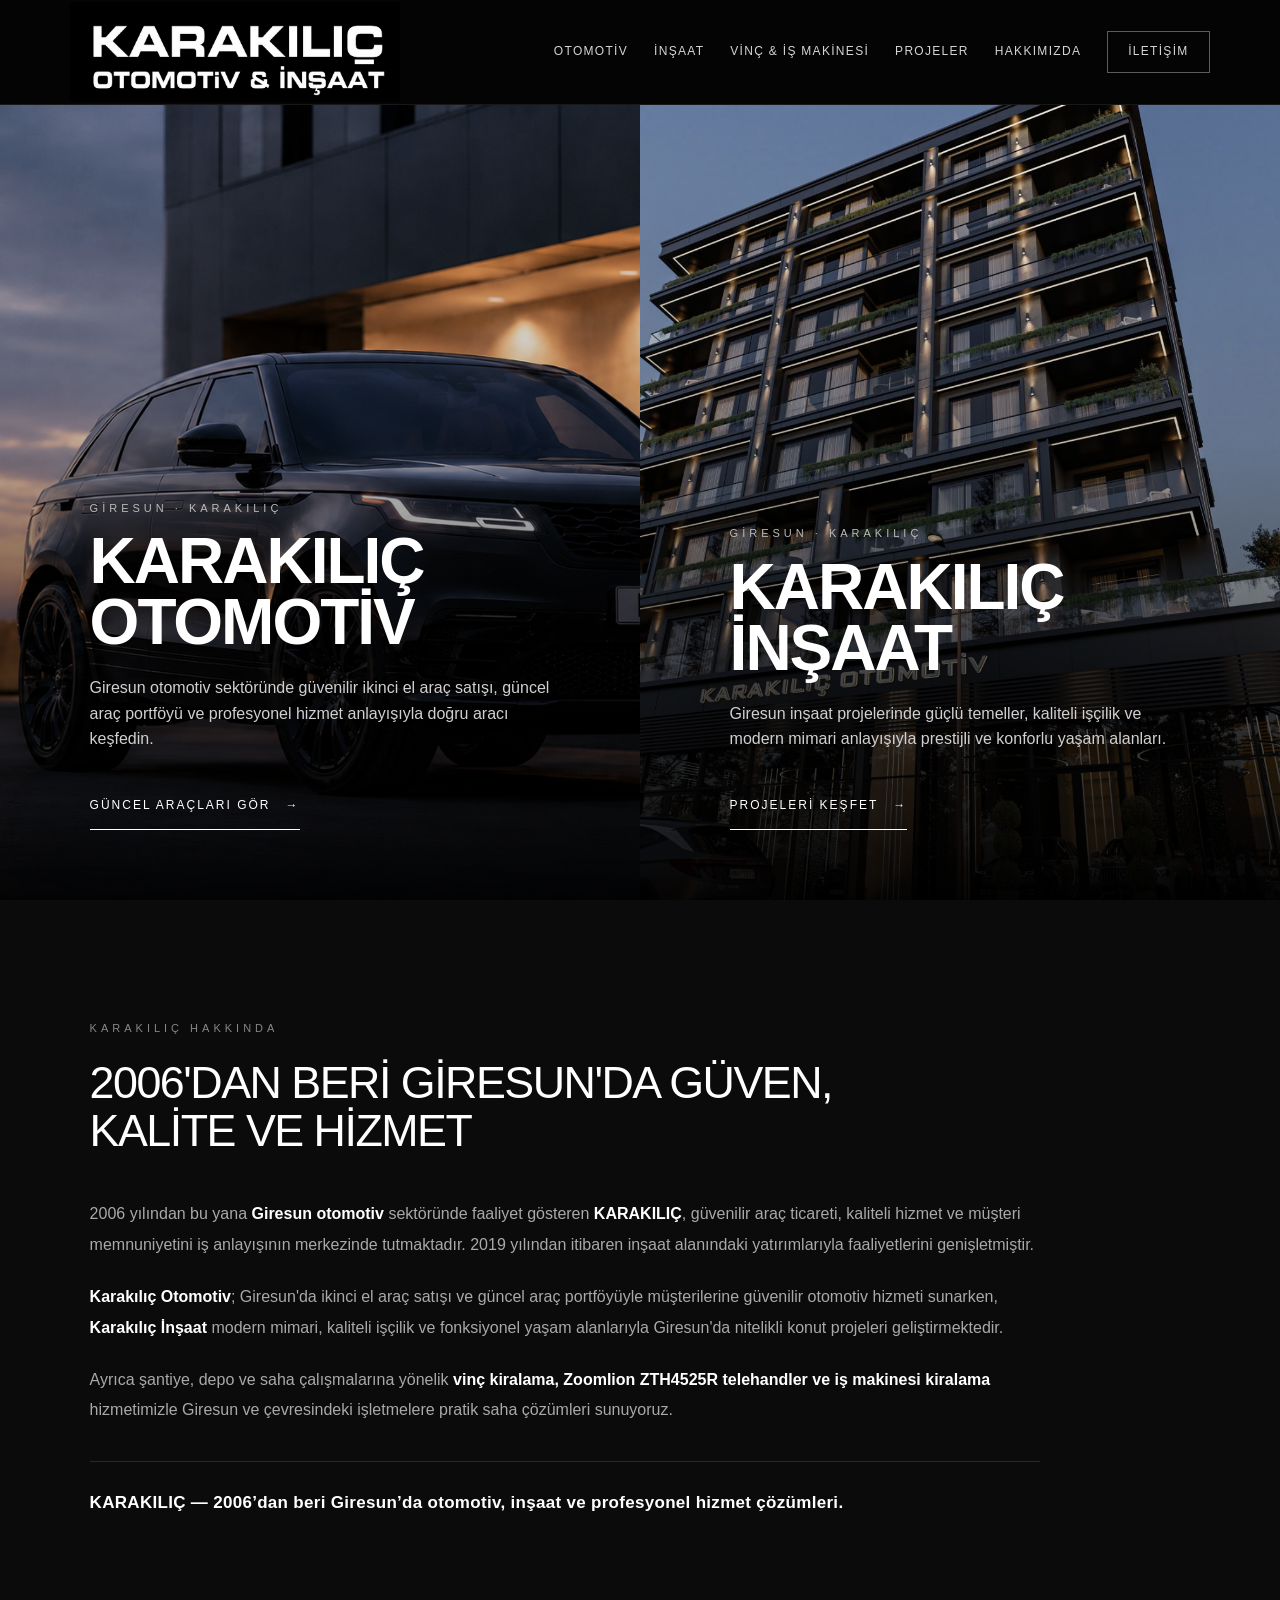
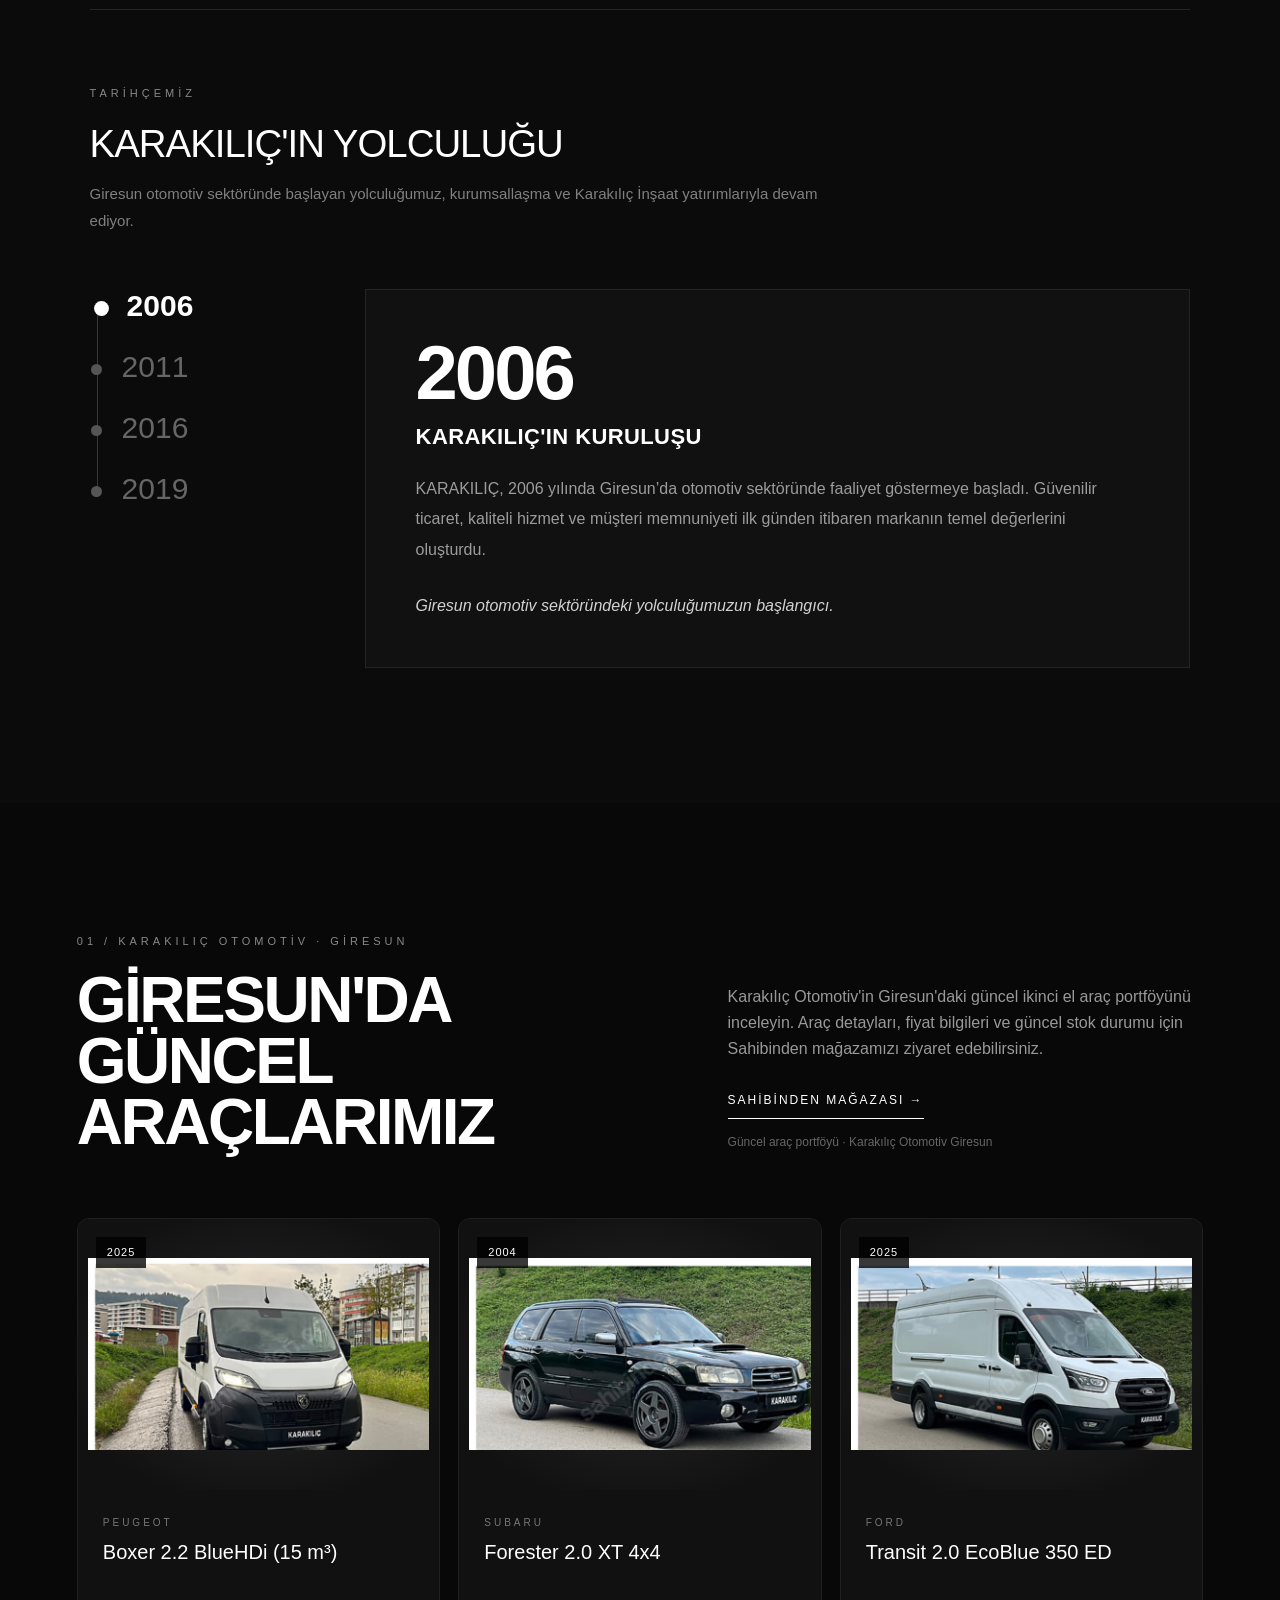
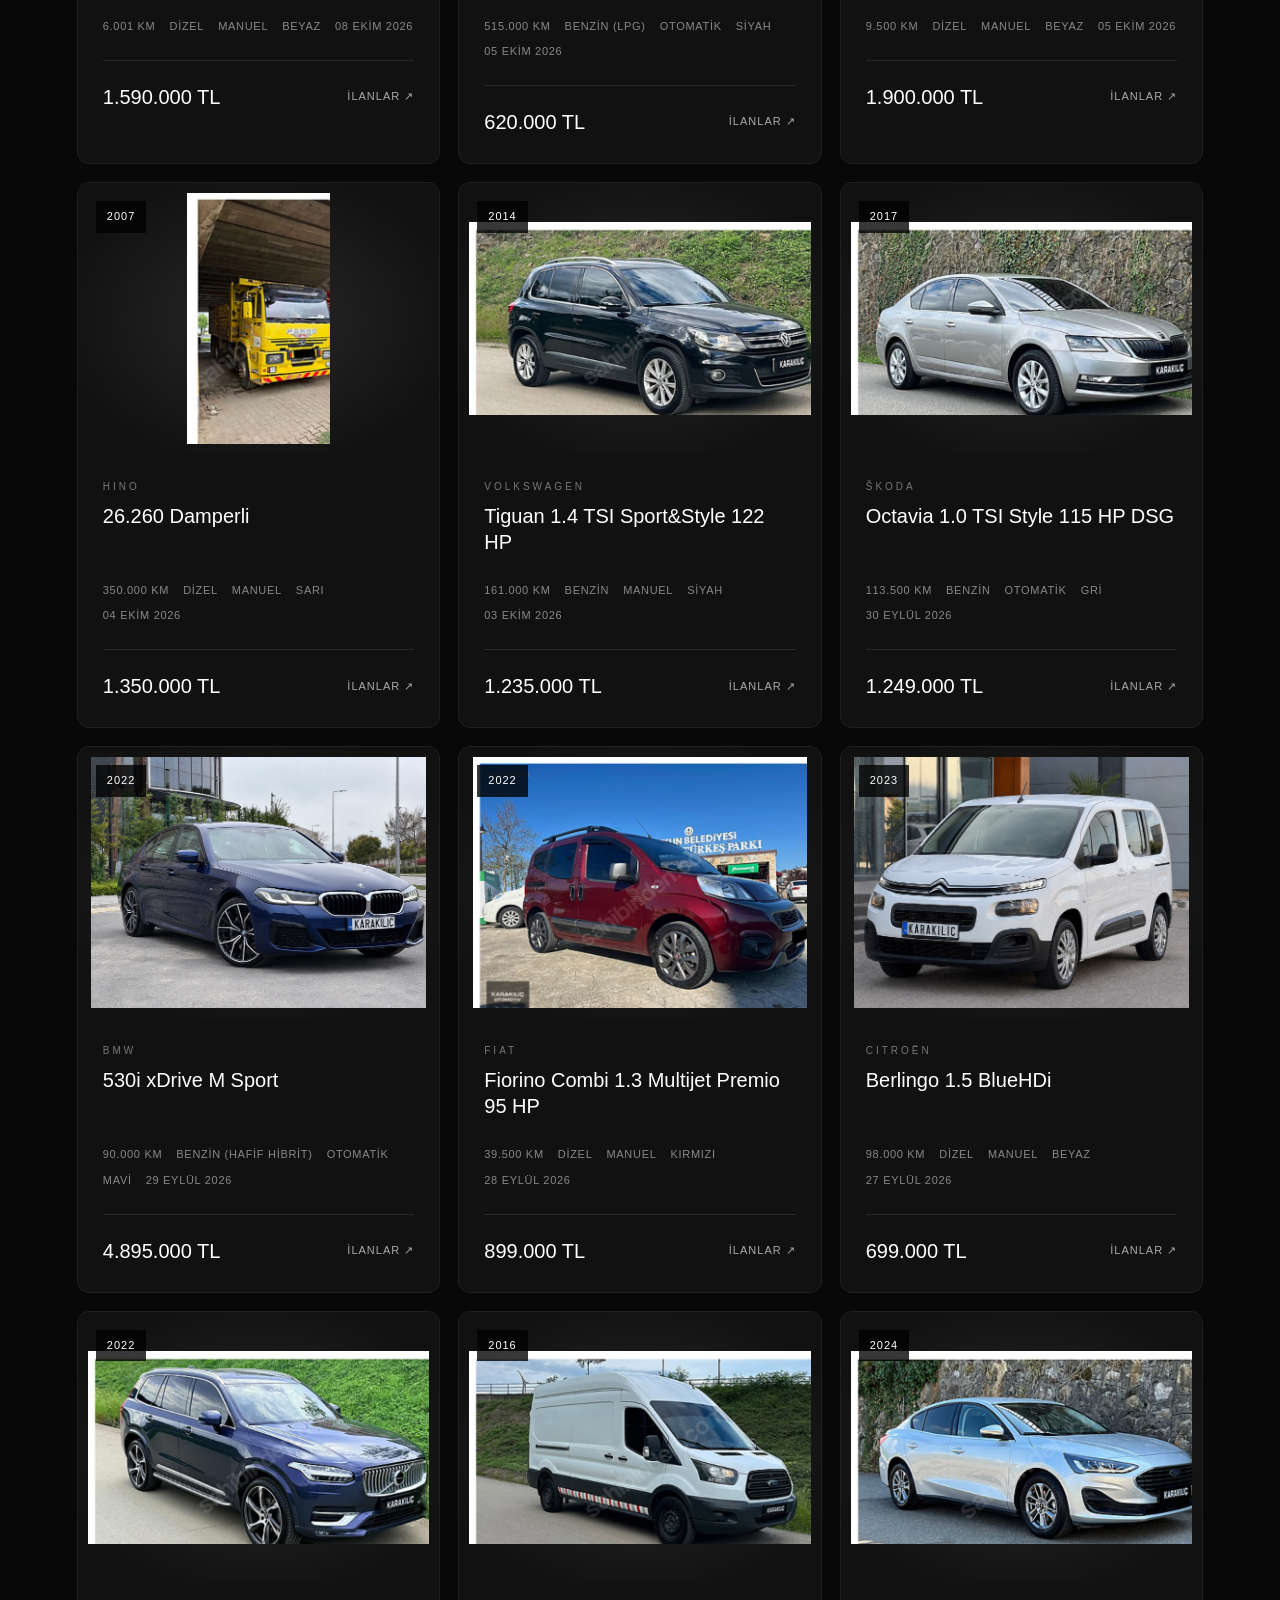
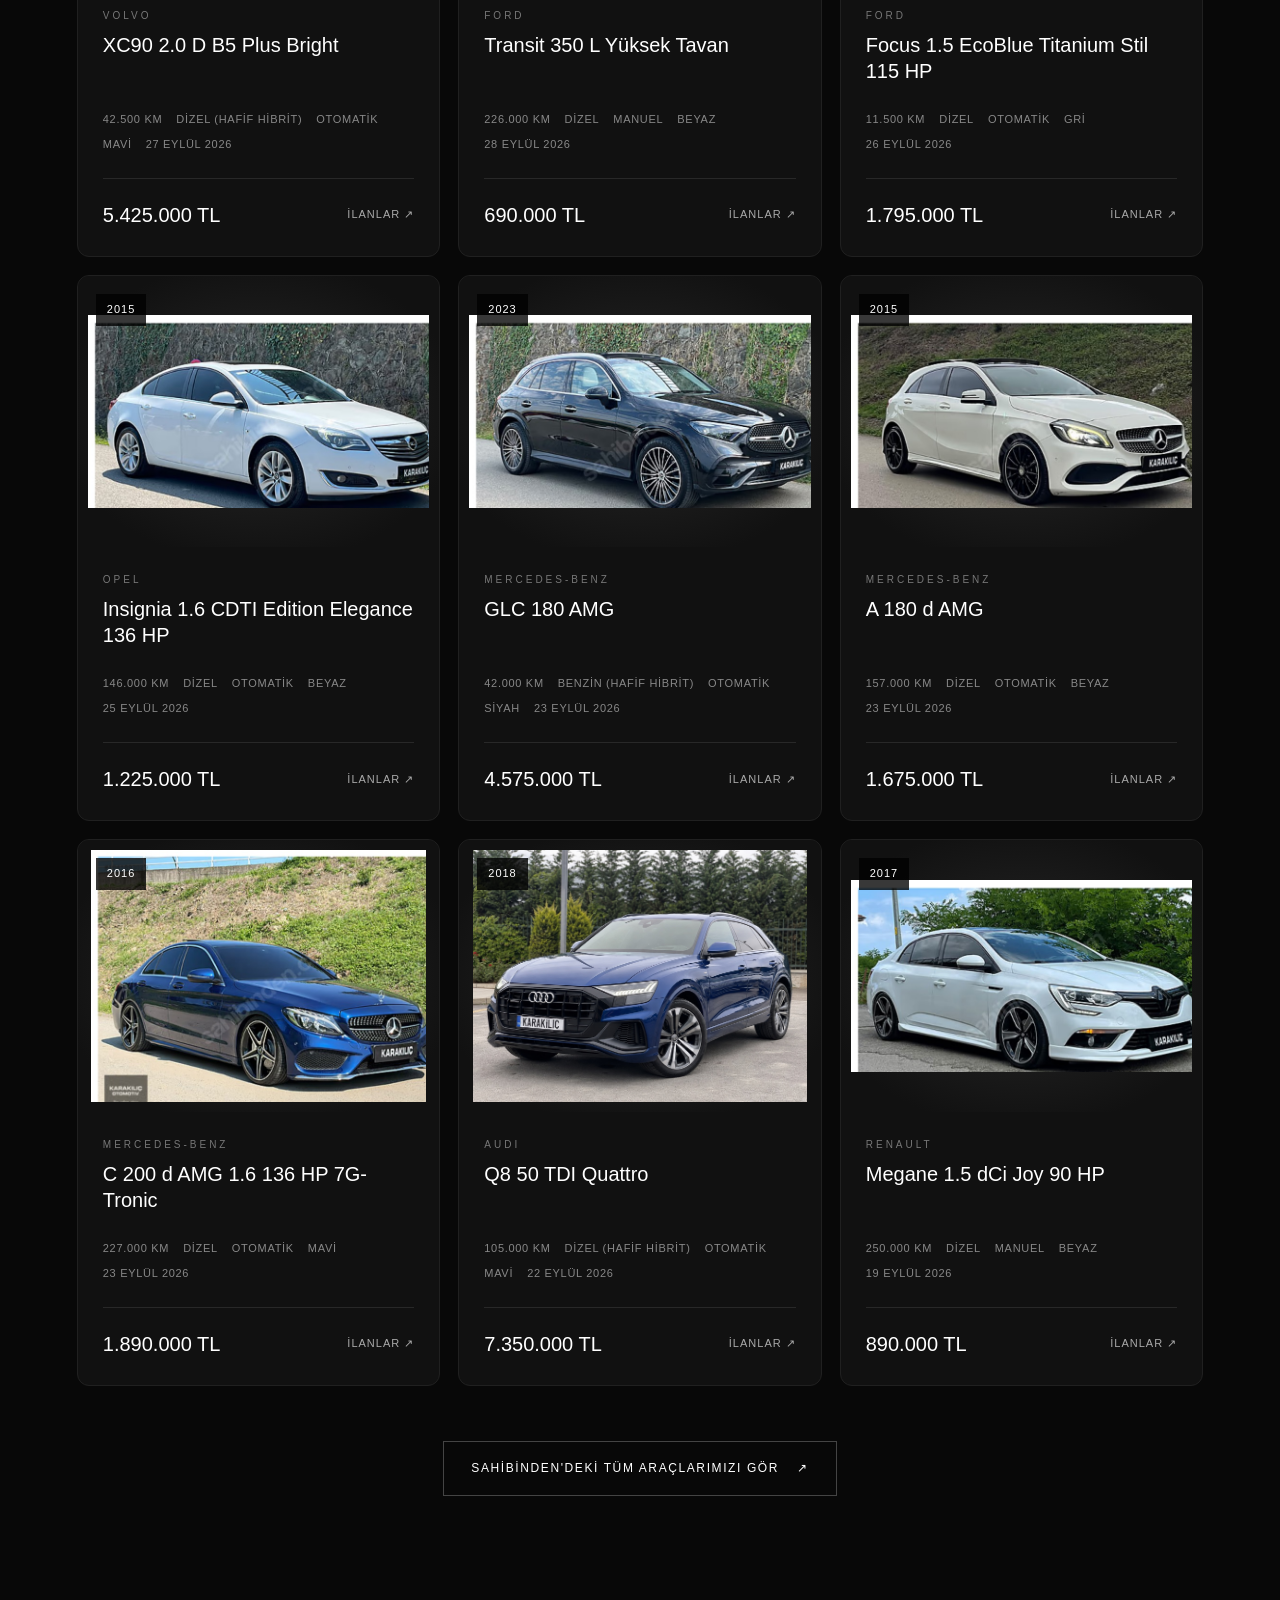
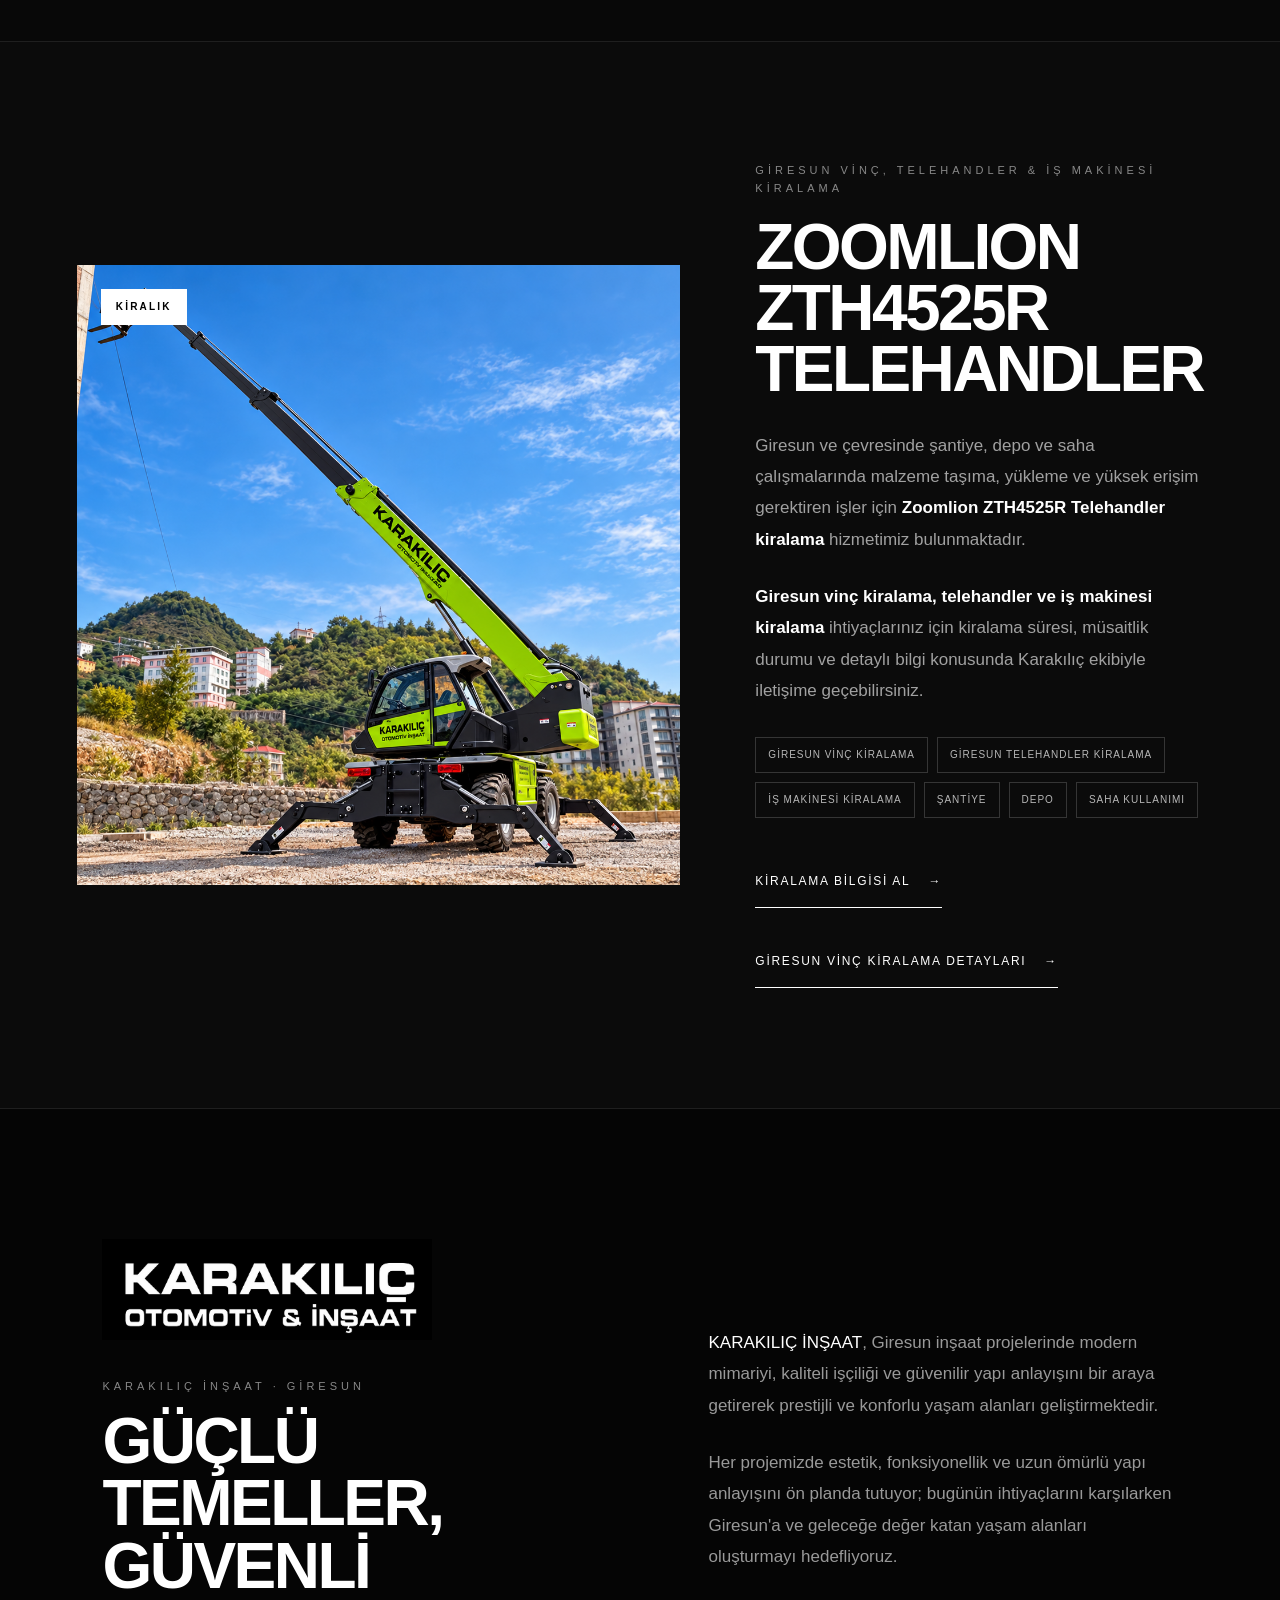
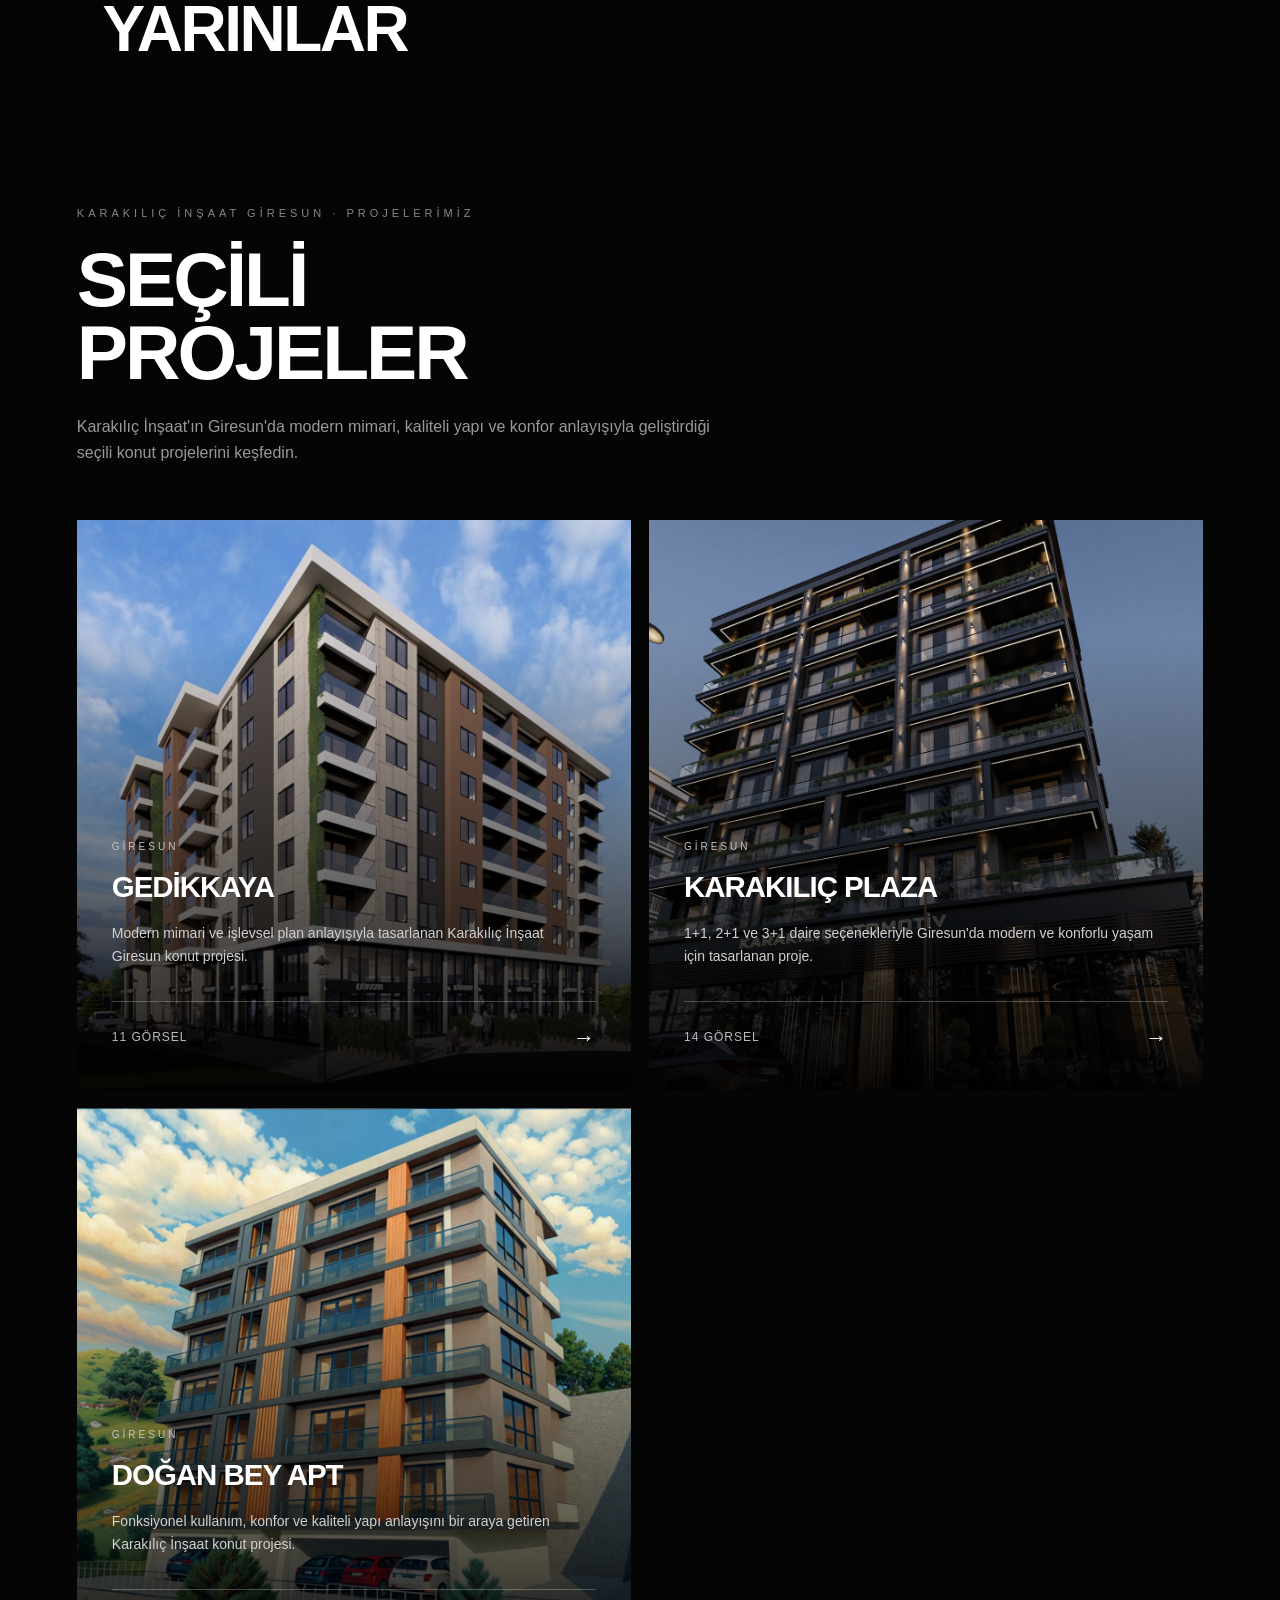
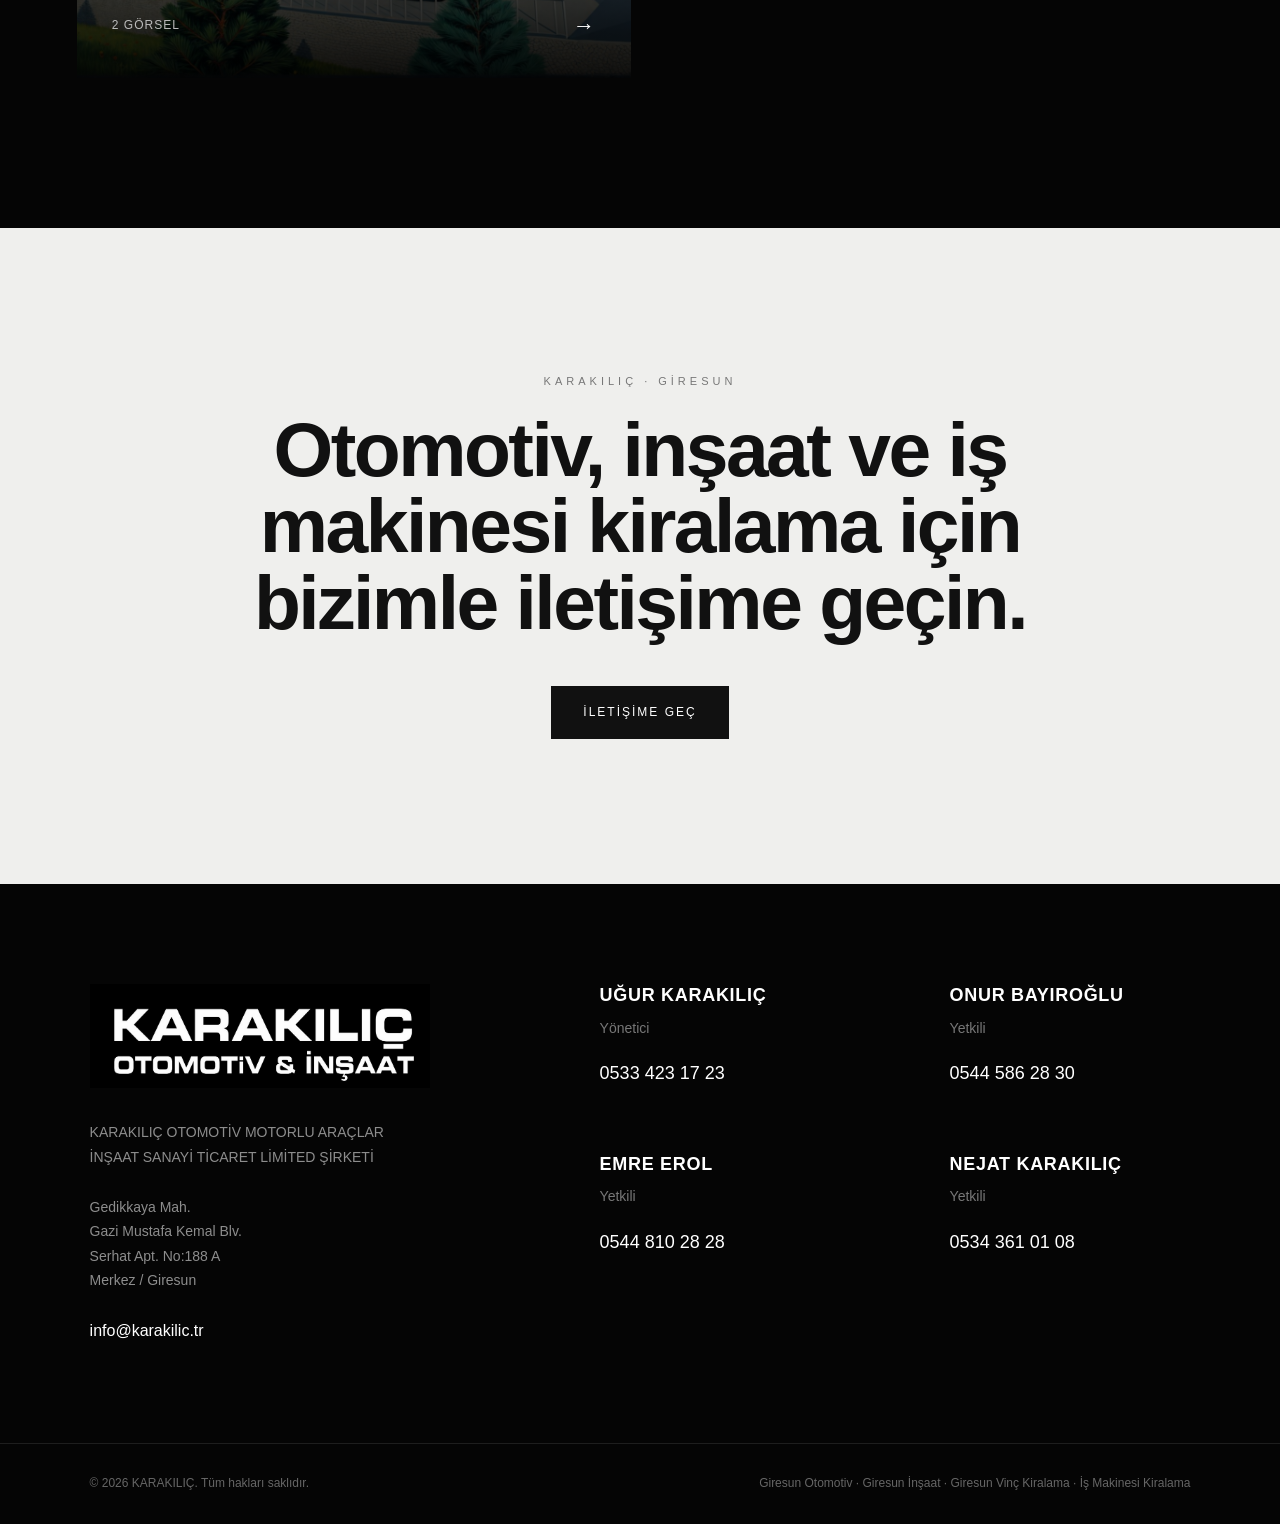
==== index.html @ 0ad9633c "Apply current vehicle files to live pages" ====
<!DOCTYPE html>

<html lang="tr">



<head>



  <meta charset="UTF-8">



  <meta

    name="viewport"

    content="width=device-width, initial-scale=1.0"

  >



  <!-- =====================================================

       GOOGLE SEO

  ====================================================== -->



  <title>Giresun Vinç Kiralama | Karakılıç Otomotiv & İnşaat</title>



  <meta

    name="description"

    content="Karakılıç; Giresun'da ikinci el araç satışı, inşaat projeleri, vinç kiralama, Zoomlion ZTH4525R telehandler ve iş makinesi kiralama hizmetleri sunar."

  >



  <meta

    name="google-site-verification"

    content="av9QssovSTudu9OZpkJVwHJduDiL109mB5l75xBJ0Mg"

  >



  <meta

    name="robots"

    content="index, follow, max-image-preview:large"

  >



  <link

    rel="canonical"

    href="https://www.karakilic.tr/"

  >





  <!-- =====================================================

       SOCIAL / OPEN GRAPH

  ====================================================== -->



  <meta

    property="og:locale"

    content="tr_TR"

  >



  <meta

    property="og:type"

    content="website"

  >



  <meta

    property="og:site_name"

    content="Karakılıç Otomotiv & İnşaat"

  >



  <meta

    property="og:title"

    content="Giresun Vinç Kiralama | Karakılıç Otomotiv & İnşaat"

  >



  <meta

    property="og:description"

    content="Giresun'da otomotiv, inşaat, vinç kiralama, Zoomlion ZTH4525R telehandler ve iş makinesi kiralama hizmetleri."

  >



  <meta

    property="og:url"

    content="https://www.karakilic.tr/"

  >



  <meta

    property="og:image"

    content="https://www.karakilic.tr/assets/automotive.jpg"

  >





  <meta

    name="twitter:card"

    content="summary_large_image"

  >



  <meta

    name="twitter:title"

    content="Giresun Vinç Kiralama | Karakılıç Otomotiv & İnşaat"

  >



  <meta

    name="twitter:description"

    content="Giresun'da otomotiv, inşaat, vinç kiralama, telehandler ve iş makinesi kiralama."

  >



  <meta

    name="twitter:image"

    content="https://www.karakilic.tr/assets/automotive.jpg"

  >





  <!-- =====================================================

       GOOGLE STRUCTURED DATA

  ====================================================== -->



  <script type="application/ld+json">

  {

    "@context": "https://schema.org",

    "@graph": [

      {

        "@type": [

          "AutoDealer",

          "GeneralContractor",

          "LocalBusiness"

        ],

        "@id": "https://www.karakilic.tr/#business",

        "name": "Karakılıç Otomotiv & İnşaat",

        "legalName": "Karakılıç Otomotiv Motorlu Araçlar İnşaat Sanayi Ticaret Limited Şirketi",

        "url": "https://www.karakilic.tr/",

        "logo": "https://www.karakilic.tr/assets/logo.png",

        "image": [

          "https://www.karakilic.tr/assets/automotive.jpg",

          "https://www.karakilic.tr/assets/karakilicplaza-01.jpg",

          "https://www.karakilic.tr/assets/vehicles/telehandler.png"

        ],

        "description": "Giresun'da otomotiv, inşaat, vinç kiralama, telehandler ve iş makinesi kiralama hizmetleri sunan Karakılıç.",

        "email": "info@karakilic.tr",

        "telephone": "+90 533 423 17 23",

        "address": {

          "@type": "PostalAddress",

          "streetAddress": "Gedikkaya Mah. Gazi Mustafa Kemal Blv. Serhat Apt. No:188 A",

          "addressLocality": "Giresun",

          "addressRegion": "Giresun",

          "addressCountry": "TR"

        },

        "areaServed": {

          "@type": "City",

          "name": "Giresun"

        },

        "sameAs": [

          "https://karakilicoto.sahibinden.com/"

        ],

        "hasOfferCatalog": {

          "@type": "OfferCatalog",

          "name": "Karakılıç Hizmetleri",

          "itemListElement": [

            {

              "@type": "Offer",

              "itemOffered": {

                "@type": "Service",

                "name": "Giresun Otomotiv ve İkinci El Araç Satışı",

                "areaServed": "Giresun"

              }

            },

            {

              "@type": "Offer",

              "itemOffered": {

                "@type": "Service",

                "name": "Giresun İnşaat ve Konut Projeleri",

                "areaServed": "Giresun"

              }

            },

            {
              "@type": "Offer",
              "itemOffered": {
                "@type": "Service",
                "name": "Giresun Vinç Kiralama",
                "serviceType": "Vinç Kiralama",
                "url": "https://www.karakilic.tr/giresun-vinc-kiralama.html",
                "areaServed": "Giresun"
              }
            },
            {
              "@type": "Offer",
              "itemOffered": {
                "@type": "Service",
                "name": "Giresun Telehandler ve İş Makinesi Kiralama",
                "serviceType": "Telehandler ve İş Makinesi Kiralama",
                "url": "https://www.karakilic.tr/giresun-vinc-kiralama.html",
                "areaServed": "Giresun"
              }
            }

          ]

        }

      },



      {

        "@type": "WebSite",

        "@id": "https://www.karakilic.tr/#website",

        "url": "https://www.karakilic.tr/",

        "name": "Karakılıç Otomotiv & İnşaat",

        "inLanguage": "tr-TR",

        "publisher": {

          "@id": "https://www.karakilic.tr/#business"

        }

      }

    ]

  }

  </script>





  <style>



    /* =====================================================

       RESET

    ===================================================== */



    * {

      margin: 0;

      padding: 0;

      box-sizing: border-box;

    }



    html {

      scroll-behavior: smooth;

    }



    body {

      font-family: Arial, Helvetica, sans-serif;

      background: #080808;

      color: #ffffff;

      line-height: 1.6;

    }



    body.modal-open {

      overflow: hidden;

    }



    a {

      color: inherit;

      text-decoration: none;

    }



    img {

      display: block;

    }



    button {

      font-family: inherit;

    }





    /* =====================================================

       NAVBAR

    ===================================================== */



    .navbar {

      position: fixed;

      top: 0;

      left: 0;



      width: 100%;

      height: 105px;



      display: flex;

      align-items: center;

      justify-content: space-between;



      padding: 0 5.5%;



      background: rgba(5, 5, 5, 0.94);



      backdrop-filter: blur(14px);

      -webkit-backdrop-filter: blur(14px);



      border-bottom: 1px solid rgba(255, 255, 255, 0.08);



      z-index: 1000;

    }



    .navbar-logo {

      display: flex;

      align-items: center;

      flex-shrink: 0;

    }



    .navbar-logo img {

      width: 330px;

      height: auto;

      object-fit: contain;

    }



    .nav-links {

      display: flex;

      align-items: center;



      gap: 26px;



      font-size: 12px;

      letter-spacing: 1.3px;

      text-transform: uppercase;

    }



    .nav-links a {

      color: #d5d5d5;



      transition: color 0.25s ease;

    }



    .nav-links a:hover {

      color: #ffffff;

    }



    .nav-contact {

      padding: 10px 20px;



      border: 1px solid rgba(255, 255, 255, 0.35);

    }



    .nav-contact:hover {

      border-color: #ffffff;

    }





    /* =====================================================

       HERO

    ===================================================== */



    .hero {

      height: 100vh;

      min-height: 720px;



      display: flex;



      padding-top: 105px;



      overflow: hidden;

    }



    .hero-panel {

      position: relative;



      width: 50%;



      display: flex;

      align-items: flex-end;



      padding: 70px 7%;



      background-position: center;

      background-size: cover;



      transition: width 0.55s ease;

    }



    .hero-panel:hover {

      width: 54%;

    }



    .hero:hover .hero-panel:not(:hover) {

      width: 46%;

    }



    .automotive {

      background-image:

        linear-gradient(

          180deg,

          rgba(0, 0, 0, 0.06) 0%,

          rgba(0, 0, 0, 0.22) 40%,

          rgba(0, 0, 0, 0.94) 100%

        ),

        url("assets/automotive.jpg");

    }



    .construction {

      background-image:

        linear-gradient(

          180deg,

          rgba(0, 0, 0, 0.05) 0%,

          rgba(0, 0, 0, 0.22) 42%,

          rgba(0, 0, 0, 0.94) 100%

        ),

        url("assets/karakilicplaza-01.jpg");

    }



    .hero-content {

      position: relative;



      z-index: 2;



      max-width: 560px;

    }



    .hero-label {

      margin-bottom: 14px;



      color: #bbbbbb;



      font-size: 11px;

      letter-spacing: 4px;

      text-transform: uppercase;

    }



    .hero-content h1,

    .hero-content h2 {

      margin-bottom: 22px;



      font-size: clamp(42px, 5vw, 74px);



      line-height: 0.95;



      letter-spacing: -2px;



      text-transform: uppercase;

    }



    .hero-content p {

      max-width: 500px;



      margin-bottom: 30px;



      color: #d0d0d0;



      font-size: 16px;

    }



    .hero-button {

      display: inline-flex;

      align-items: center;



      gap: 15px;



      padding: 14px 0;



      border-bottom: 1px solid #ffffff;



      font-size: 12px;

      letter-spacing: 2px;

      text-transform: uppercase;



      transition: gap 0.25s ease;

    }



    .hero-button:hover {

      gap: 24px;

    }





    /* =====================================================

       GLOBAL

    ===================================================== */



    .section-label {

      margin-bottom: 20px;



      color: #888888;



      font-size: 11px;

      letter-spacing: 4px;

      text-transform: uppercase;

    }





    /* =====================================================

       HAKKIMIZDA

    ===================================================== */



    .about-section {

      padding: 120px 7% 135px;



      background: #0b0b0b;

    }



    .about-inner {

      max-width: 1250px;



      margin: 0 auto;

    }



    .about-heading {

      max-width: 850px;



      margin-bottom: 45px;

    }



    .about-heading h2 {

      max-width: 820px;



      font-size: clamp(30px, 3.5vw, 48px);



      line-height: 1.08;

      font-weight: 500;



      letter-spacing: -1.5px;

      text-transform: uppercase;

    }



    .about-copy {

      max-width: 950px;

    }



    .about-copy p {

      margin-bottom: 22px;



      color: #a9a9a9;



      font-size: 16px;

      line-height: 1.9;

    }



    .about-copy strong {

      color: #ffffff;



      font-weight: 600;

    }



    .about-tagline {

      margin-top: 35px !important;

      margin-bottom: 0 !important;



      padding-top: 25px;



      border-top: 1px solid #292929;



      color: #ffffff !important;



      font-size: 17px !important;

      font-weight: 600;



      letter-spacing: 0.3px;

    }





    /* =====================================================

       HISTORY

    ===================================================== */



    .history {

      margin-top: 90px;



      padding-top: 75px;



      border-top: 1px solid #252525;

    }



    .history-header {

      max-width: 760px;



      margin-bottom: 55px;

    }



    .history-header h3 {

      margin-bottom: 15px;



      font-size: clamp(28px, 3vw, 42px);



      line-height: 1.1;



      font-weight: 500;



      letter-spacing: -1px;

      text-transform: uppercase;

    }



    .history-header p {

      color: #808080;



      font-size: 15px;

      line-height: 1.8;

    }



    .timeline-layout {

      display: grid;



      grid-template-columns: 200px minmax(0, 1fr);



      gap: 75px;



      align-items: start;

    }



    .timeline-nav {

      position: relative;



      display: flex;

      flex-direction: column;



      gap: 27px;



      padding-left: 32px;

    }



    .timeline-nav::before {

      content: "";



      position: absolute;



      left: 7px;

      top: 12px;

      bottom: 12px;



      width: 1px;



      background: #363636;

    }



    .timeline-year {

      position: relative;



      padding: 0;



      border: none;



      background: transparent;



      color: #666666;



      font-size: 30px;

      font-weight: 400;



      text-align: left;



      cursor: pointer;



      transition:

        color 0.25s ease,

        transform 0.25s ease;

    }



    .timeline-year::before {

      content: "";



      position: absolute;



      left: -31px;

      top: 14px;



      width: 11px;

      height: 11px;



      border-radius: 50%;



      background: #555555;

    }



    .timeline-year.active {

      color: #ffffff;



      font-weight: 700;



      transform: translateX(5px);

    }



    .timeline-year.active::before {

      background: #ffffff;



      transform: scale(1.35);

    }



    .timeline-card {

      min-height: 300px;



      padding: 45px 50px;



      border: 1px solid #242424;



      background: #111111;

    }



    .timeline-card-year {

      margin-bottom: 8px;



      color: #ffffff;



      font-size: clamp(48px, 6vw, 76px);



      line-height: 1;



      font-weight: 700;



      letter-spacing: -3px;

    }



    .timeline-card h4 {

      margin-bottom: 20px;



      font-size: 22px;

      font-weight: 600;



      letter-spacing: 0.4px;

      text-transform: uppercase;

    }



    .timeline-card p {

      max-width: 800px;



      color: #9c9c9c;



      font-size: 16px;

      line-height: 1.9;

    }



    .timeline-note {

      margin-top: 26px;



      color: #d2d2d2 !important;



      font-style: italic;

    }





    /* =====================================================

       VEHICLES

    ===================================================== */



    .vehicle-section {

      padding: 130px 6% 145px;



      background: #080808;

    }



    .vehicle-header {

      max-width: 1400px;



      margin: 0 auto 65px;



      display: grid;



      grid-template-columns: 1.2fr 1fr;



      gap: 80px;



      align-items: end;

    }



    .vehicle-header h2 {

      font-size: clamp(42px, 5vw, 68px);



      line-height: 0.95;



      letter-spacing: -2.5px;



      text-transform: uppercase;

    }



    .vehicle-header-right p {

      max-width: 560px;



      margin-bottom: 25px;



      color: #999999;

    }



    .stock-main-button {

      display: inline-block;



      padding-bottom: 8px;



      border-bottom: 1px solid #ffffff;



      font-size: 12px;



      letter-spacing: 2px;



      text-transform: uppercase;

    }



    .stock-note {

      margin-top: 14px;



      color: #666666;



      font-size: 12px;

    }



    .vehicle-grid {

      max-width: 1400px;



      margin: auto;



      display: grid;



      grid-template-columns: repeat(3, minmax(0, 1fr));



      gap: 18px;

    }



    .vehicle-card {

      overflow: hidden;



      background: #111111;



      border: 1px solid #202020;



      transition:

        transform 0.3s ease,

        border-color 0.3s ease;

    }



    .vehicle-card:hover {

      transform: translateY(-5px);



      border-color: #444444;

    }



    .vehicle-image {

      position: relative;



      height: 285px;



      overflow: hidden;



      background: #151515;

    }



    .vehicle-image img {

      width: 100%;

      height: 100%;



      object-fit: cover;



      transition: transform 0.6s ease;

    }



    .vehicle-card:hover .vehicle-image img {

      transform: scale(1.04);

    }



    .vehicle-year {

      position: absolute;



      top: 18px;

      left: 18px;



      padding: 7px 11px;



      background: rgba(0, 0, 0, 0.78);



      color: #ffffff;



      font-size: 11px;



      letter-spacing: 1px;

    }



    .vehicle-content {

      padding: 25px;

    }



    .vehicle-brand {

      margin-bottom: 8px;



      color: #777777;



      font-size: 10px;



      letter-spacing: 3px;



      text-transform: uppercase;

    }



    .vehicle-content h3 {

      min-height: 58px;



      font-size: 20px;



      line-height: 1.3;



      font-weight: 500;

    }



    .vehicle-meta {

      display: flex;

      flex-wrap: wrap;



      gap: 7px 14px;



      margin: 20px 0 25px;



      color: #888888;



      font-size: 11px;



      letter-spacing: 0.7px;



      text-transform: uppercase;

    }



    .vehicle-bottom {

      display: flex;



      align-items: center;

      justify-content: space-between;



      gap: 15px;



      padding-top: 20px;



      border-top: 1px solid #282828;

    }



    .vehicle-bottom strong {

      font-size: 20px;



      font-weight: 500;

    }



    .vehicle-bottom a {

      color: #aaaaaa;



      font-size: 11px;



      letter-spacing: 1px;



      text-transform: uppercase;



      white-space: nowrap;

    }



    .vehicle-bottom a:hover {

      color: #ffffff;

    }



    .all-stock {

      max-width: 1400px;



      margin: 55px auto 0;



      text-align: center;

    }



    .all-stock-button {

      display: inline-flex;



      align-items: center;



      gap: 18px;



      padding: 17px 27px;



      border: 1px solid #444444;



      font-size: 12px;



      letter-spacing: 1.6px;



      text-transform: uppercase;



      transition:

*background* 0.25s ease,

        color 0.25s ease;

    }



    .all-stock-button:hover {

      background: #ffffff;



      color: #000000;

    }





    /* =====================================================

       TELEHANDLER

    ===================================================== */



    .equipment-rental {

      padding: 120px 6%;



      background: #0b0b0b;



      border-top: 1px solid #1f1f1f;

      border-bottom: 1px solid #1f1f1f;

    }



    .equipment-rental-inner {

      max-width: 1400px;



      margin: auto;



      display: grid;



      grid-template-columns: 1.15fr 0.85fr;



      gap: 75px;



      align-items: center;

    }



    .equipment-image-wrap {

      position: relative;



      min-height: 620px;



      overflow: hidden;



      background: #151515;

    }



    .equipment-image-wrap img {

      width: 100%;

      height: 100%;



      min-height: 620px;



      object-fit: cover;



      transition: transform 0.65s ease;

    }



    .equipment-image-wrap:hover img {

      transform: scale(1.025);

    }



    .equipment-badge {

      position: absolute;



      top: 24px;

      left: 24px;



      padding: 10px 15px;



      background: #ffffff;



      color: #000000;



      font-size: 10px;

      font-weight: 700;



      letter-spacing: 2.2px;



      text-transform: uppercase;

    }



    .equipment-copy h2 {

      margin-bottom: 30px;



      font-size: clamp(42px, 5vw, 72px);



      line-height: 0.95;



      letter-spacing: -2.6px;



      text-transform: uppercase;

    }



    .equipment-copy p {

      max-width: 620px;



      color: #a1a1a1;



      font-size: 17px;



      line-height: 1.85;

    }



    .equipment-copy p strong {

      color: #ffffff;



      font-weight: 600;

    }



    .equipment-features {

      display: flex;

      flex-wrap: wrap;



      gap: 9px;



      margin: 30px 0 38px;

    }



    .equipment-features span {

      padding: 9px 12px;



      border: 1px solid #353535;



      color: #b7b7b7;



      font-size: 10px;



      letter-spacing: 1px;



      text-transform: uppercase;

    }



    .equipment-button {

      display: inline-flex;



      align-items: center;



      gap: 18px;



      padding: 16px 0;



      border-bottom: 1px solid #ffffff;



      font-size: 12px;



      letter-spacing: 1.7px;



      text-transform: uppercase;



      transition: gap 0.25s ease;

    }



    .equipment-button:hover {

      gap: 27px;

    }

    .equipment-actions {
      display: flex;
      flex-wrap: wrap;
      align-items: center;
      gap: 28px;
    }





    /* =====================================================

       CONSTRUCTION

    ===================================================== */



    .construction-intro {

      padding: 130px 8% 75px;



      background: #050505;

    }



    .construction-intro-inner {

      max-width: 1300px;



      margin: auto;



      display: grid;



      grid-template-columns: 1.1fr 1fr;



      gap: 90px;



      align-items: center;

    }



    .construction-brand-logo {

      width: 330px;



      max-width: 100%;



      margin-bottom: 38px;

    }



    .construction-name {

      margin-bottom: 14px;



      color: #888888;



      font-size: 11px;



      letter-spacing: 4px;



      text-transform: uppercase;

    }



    .construction-intro h2 {

      font-size: clamp(42px, 5vw, 70px);



      line-height: 0.98;



      letter-spacing: -2.5px;



      text-transform: uppercase;

    }



    .construction-copy p {

      max-width: 580px;



      color: #999999;



      font-size: 17px;



      line-height: 1.85;

    }



    .construction-copy strong {

      color: #ffffff;



      font-weight: 500;

    }





    /* =====================================================

       PROJECTS

    ===================================================== */



    .projects {

      padding: 70px 6% 150px;



      background: #050505;

    }



    .projects-header {

      max-width: 1400px;



      margin: 0 auto 55px;

    }



    .projects-header h2 {

      margin-bottom: 25px;



      font-size: clamp(40px, 6vw, 78px);



      line-height: 0.95;



      letter-spacing: -3px;



      text-transform: uppercase;

    }



    .projects-header p {

      max-width: 650px;



      color: #999999;



      font-size: 16px;

    }



    .project-grid {

      max-width: 1400px;



      margin: auto;



      display: grid;



      grid-template-columns: repeat(2, minmax(0, 1fr));



      gap: 18px;

    }



    .project-card {

      position: relative;



      height: 570px;



      overflow: hidden;



      cursor: pointer;



      background: #111111;

    }



    .project-card img {

      width: 100%;

      height: 100%;



      object-fit: cover;



      transition: transform 0.7s ease;

    }



    .project-card:hover img {

      transform: scale(1.055);

    }



    .project-overlay {

      position: absolute;



      inset: 0;



      display: flex;



      flex-direction: column;



      justify-content: flex-end;



      padding: 35px;



      background:

        linear-gradient(

          180deg,

          rgba(0, 0, 0, 0.03) 20%,

          rgba(0, 0, 0, 0.92) 100%

        );

    }



    .project-location {

      margin-bottom: 8px;



      color: #c5c5c5;



      font-size: 10px;



      letter-spacing: 3px;



      text-transform: uppercase;

    }



    .project-card h3 {

      margin-bottom: 10px;



      font-size: clamp(25px, 2.3vw, 38px);



      letter-spacing: -1px;



      text-transform: uppercase;

    }



    .project-description {

      max-width: 560px;



      margin: 2px 0 18px;



      color: #d0d0d0;



      font-size: 14px;



      line-height: 1.65;

    }



    .project-footer {

      display: flex;



      align-items: center;

      justify-content: space-between;



      margin-top: 15px;



      padding-top: 18px;



      border-top: 1px solid rgba(255, 255, 255, 0.25);



      color: #bbbbbb;



      font-size: 12px;



      letter-spacing: 1px;



      text-transform: uppercase;

    }



    .project-arrow {

      color: #ffffff;



      font-size: 22px;



      transition: transform 0.3s ease;

    }



    .project-card:hover .project-arrow {

      transform: translateX(8px);

    }





    /* =====================================================

       CTA

    ===================================================== */



    .cta {

      padding: 145px 8%;



      background: #efefed;



      color: #111111;



      text-align: center;

    }



    .cta .section-label {

      color: #777777;

    }



    .cta h2 {

      max-width: 950px;



      margin: 0 auto 45px;



      font-size: clamp(40px, 6vw, 78px);



      line-height: 1;



      letter-spacing: -2.5px;

    }



    .cta-button {

      display: inline-block;



      padding: 17px 32px;



      background: #111111;



      color: #ffffff;



      font-size: 12px;



      letter-spacing: 2px;



      text-transform: uppercase;

    }





    /* =====================================================

       CONTACT

    ===================================================== */



    .contact {

      padding: 100px 7%;



      background: #050505;

    }



    .contact-inner {

      width: 100%;



      max-width: 1400px;



      margin: 0 auto;



      display: grid;



      grid-template-columns: 400px minmax(0, 1fr);



      gap: 110px;



      align-items: start;

    }



    .contact-logo img {

      width: 340px;



      height: auto;



      margin-bottom: 32px;

    }



    .contact-company p {

      color: #8d8d8d;



      font-size: 14px;



      line-height: 1.75;

    }



    .contact-email {

      margin-top: 25px;

    }



    .contact-email a {

      color: #ffffff;



      font-size: 16px;



      font-weight: 500;

    }



    .contact-people {

      width: 100%;



      display: grid;



      grid-template-columns: repeat(2, minmax(260px, 1fr));



      column-gap: 90px;



      row-gap: 65px;

    }



    .contact-person h3 {

      margin: 0 0 9px;



      color: #ffffff;



      font-size: 18px;



      line-height: 1.3;



      font-weight: 700;



      letter-spacing: 0.7px;



      text-transform: uppercase;

    }



    .contact-person .role {

      margin: 0 0 20px;



      color: #777777;



      font-size: 14px;

    }



    .contact-person .phone a {

      color: #ffffff;



      font-size: 18px;



      font-weight: 500;

    }





    /* =====================================================

       FOOTER

    ===================================================== */



    .footer {

      display: flex;



      align-items: center;

      justify-content: space-between;



      padding: 30px 7%;



      background: #050505;



      border-top: 1px solid #1e1e1e;



      color: #666666;



      font-size: 12px;

    }





    /* =====================================================

       GALLERY

    ===================================================== */



    .gallery-modal {

      position: fixed;



      inset: 0;



      z-index: 5000;



      display: none;



      align-items: center;

      justify-content: center;



      background: rgba(0, 0, 0, 0.97);

    }



    .gallery-modal.active {

      display: flex;

    }



    .gallery-image-container {

      width: 100%;

      height: 100%;



      display: flex;



      align-items: center;

      justify-content: center;



      padding: 90px 100px 190px;

    }



    .gallery-image {

      max-width: 100%;

      max-height: 100%;



      object-fit: contain;

    }



    .gallery-close {

      position: absolute;



      top: 28px;

      right: 38px;



      z-index: 5100;



      width: 52px;

      height: 52px;



      border: none;



      background: transparent;



      color: #ffffff;



      font-size: 40px;



      cursor: pointer;

    }



    .gallery-prev,

    .gallery-next {

      position: absolute;



      top: 50%;



      z-index: 5100;



      width: 58px;

      height: 58px;



      transform: translateY(-50%);



      border: 1px solid rgba(255, 255, 255, 0.25);



      border-radius: 50%;



      background: rgba(0, 0, 0, 0.35);



      color: #ffffff;



      font-size: 26px;



      cursor: pointer;

    }



    .gallery-prev {

      left: 28px;

    }



    .gallery-next {

      right: 28px;

    }



    .gallery-info {

      position: absolute;



      bottom: 22px;

      left: 50%;



      z-index: 5100;



      width: min(820px, calc(100% - 150px));



      transform: translateX(-50%);



      padding: 18px 22px;



      background: rgba(8, 8, 8, 0.88);



      border: 1px solid rgba(255, 255, 255, 0.14);

    }



    .gallery-title {

      margin-bottom: 6px;



      font-size: 18px;



      font-weight: 600;



      letter-spacing: 1px;



      text-transform: uppercase;

    }



    .gallery-description {

      margin-bottom: 9px;



      color: #b9b9b9;



      font-size: 13px;



      line-height: 1.6;

    }



    .gallery-features {

      margin-bottom: 10px;



      color: #ffffff;



      font-size: 11px;



      letter-spacing: 1.1px;



      text-transform: uppercase;

    }



    .gallery-counter {

      color: #777777;



      font-size: 12px;

    }





    /* =====================================================

       RESPONSIVE

    ===================================================== */



    @media (max-width: 1100px) {



      .navbar-logo img {

        width: 255px;

      }



      .nav-links {

        gap: 15px;



        font-size: 11px;

      }



      .vehicle-grid {

        grid-template-columns: repeat(2, minmax(0, 1fr));

      }



      .contact-inner {

        grid-template-columns: 340px minmax(0, 1fr);



        gap: 60px;

      }



    }





    @media (max-width: 900px) {



      .nav-links a:not(.nav-contact) {

        display: none;

      }



      .hero {

        height: auto;



        min-height: 0;



        flex-direction: column;

      }



      .hero-panel {

        width: 100%;



        height: 70vh;



        min-height: 540px;



        padding: 50px 7%;

      }



      .hero-panel:hover,

      .hero:hover .hero-panel:not(:hover) {

        width: 100%;

      }



      .timeline-layout {

        grid-template-columns: 1fr;



        gap: 35px;

      }



      .timeline-nav {

        flex-direction: row;



        flex-wrap: wrap;



        padding-left: 0;

      }



      .timeline-nav::before,

      .timeline-year::before {

        display: none;

      }



      .vehicle-header {

        grid-template-columns: 1fr;



        gap: 30px;

      }



      .equipment-rental-inner,

      .construction-intro-inner {

        grid-template-columns: 1fr;



        gap: 45px;

      }



      .equipment-image-wrap,

      .equipment-image-wrap img {

        min-height: 500px;

      }



      .project-grid {

        grid-template-columns: 1fr;

      }



      .contact-inner {

        grid-template-columns: 1fr;

      }



      .contact-people {

        grid-template-columns: repeat(2, minmax(220px, 1fr));

      }



    }





    @media (max-width: 700px) {



      .vehicle-grid,

      .contact-people {

        grid-template-columns: 1fr;

      }



      .vehicle-image {

        height: 280px;

      }



    }





    @media (max-width: 600px) {



      .navbar {

        height: 82px;



        padding: 0 5%;

      }



      .navbar-logo img {

        width: 190px;

      }



      .nav-contact {

        padding: 8px 12px;



        font-size: 10px;

      }



      .hero {

        padding-top: 82px;

      }



      .hero-panel {

        min-height: 520px;

      }



      .hero-content h1,

      .hero-content h2 {

        font-size: 44px;

      }



      .about-section {

        padding: 90px 7%;

      }



      .equipment-rental {

        padding: 85px 5%;

      }



      .equipment-image-wrap,

      .equipment-image-wrap img {

        min-height: 390px;

      }



      .equipment-copy h2 {

        font-size: 43px;

      }



      .construction-intro {

        padding: 95px 7% 60px;

      }



      .projects {

        padding: 60px 5% 100px;

      }



      .project-card {

        height: 500px;

      }



      .cta {

        padding: 100px 7%;

      }



      .contact {

        padding: 75px 7%;

      }



      .contact-logo img {

        width: 270px;

      }



      .footer {

        flex-direction: column;



        align-items: flex-start;



        gap: 10px;

      }



    }



  </style>



<style>
/* Vehicle photography: preserve the whole vehicle and a consistent frame. */
.vehicle-image { height: auto; aspect-ratio: 4 / 3; background: radial-gradient(ellipse at center, #282828 0%, #111 80%); }
.vehicle-image img { display: block; object-fit: contain; object-position: center; padding: 10px; cursor: zoom-in; }
.vehicle-card:hover .vehicle-image img { transform: scale(1.015); }
.vehicle-card { border-radius: 12px; }
.vehicle-meta { line-height: 1.65; }
.vehicle-photo-dialog { width: min(1100px, 94vw); max-height: 94vh; padding: 52px 16px 18px; border: 1px solid #484848; border-radius: 14px; background: #111; color: #fff; }
.vehicle-photo-dialog::backdrop { background: rgba(0,0,0,.88); }
.vehicle-photo-dialog img { display: block; width: 100%; height: min(70vh, 720px); object-fit: contain; }
.vehicle-photo-dialog p { padding: 14px 8px 0; font: 14px/1.6 Arial, sans-serif; }
.vehicle-photo-close { position: absolute; right: 16px; top: 10px; width: 36px; height: 36px; color: white; background: #292929; border: 1px solid #555; border-radius: 50%; font-size: 24px; cursor: pointer; }
@media (max-width: 700px) { .vehicle-image { height: auto; } }
</style>
</head>





<body>





  <!-- =====================================================

       NAVBAR

  ====================================================== -->



  <nav class="navbar">



    <a

      href="#home"

      class="navbar-logo"

      aria-label="Karakılıç Otomotiv ve İnşaat ana sayfa"

    >



      <img

        src="assets/logo.png"

        alt="Karakılıç Otomotiv ve İnşaat Giresun"

      >



    </a>





    <div class="nav-links">



      <a href="#otomotiv">

        Otomotiv

      </a>



      <a href="#insaat">

        İnşaat

      </a>



      <a href="#kiralik-is-makinesi">
        Vinç & İş Makinesi
      </a>



      <a href="#projeler">

        Projeler

      </a>



      <a href="#hakkimizda">

        Hakkımızda

      </a>



      <a

        href="#iletisim"

        class="nav-contact"

      >

        İletişim

      </a>



    </div>



  </nav>





  <!-- =====================================================

       HERO

  ====================================================== -->



  <main>



    <section

      class="hero"

      id="home"

    >





      <!-- GİRESUN OTOMOTİV -->



      <div class="hero-panel automotive">



        <div class="hero-content">



          <div class="hero-label">

            GİRESUN · KARAKILIÇ

          </div>



          <h1>

            Karakılıç Otomotiv

          </h1>



          <p>

            Giresun otomotiv sektöründe güvenilir ikinci el araç satışı,

            güncel araç portföyü ve profesyonel hizmet anlayışıyla

            doğru aracı keşfedin.

          </p>



          <a

            href="#otomotiv"

            class="hero-button"

          >

            Güncel Araçları Gör

            <span>→</span>

          </a>



        </div>



      </div>





      <!-- GİRESUN İNŞAAT -->



      <div class="hero-panel construction">



        <div class="hero-content">



          <div class="hero-label">

            GİRESUN · KARAKILIÇ

          </div>



          <h2>

            Karakılıç İnşaat

          </h2>



          <p>

            Giresun inşaat projelerinde güçlü temeller, kaliteli işçilik

            ve modern mimari anlayışıyla prestijli ve konforlu yaşam alanları.

          </p>



          <a

            href="#projeler"

            class="hero-button"

          >

            Projeleri Keşfet

            <span>→</span>

          </a>



        </div>



      </div>





    </section>





    <!-- =====================================================

         HAKKIMIZDA

    ====================================================== -->



    <section

      class="about-section"

      id="hakkimizda"

    >



      <div class="about-inner">





        <div class="about-heading">



          <div class="section-label">

            KARAKILIÇ HAKKINDA

          </div>



          <h2>

            2006'DAN BERİ GİRESUN'DA GÜVEN, KALİTE VE HİZMET

          </h2>



        </div>





        <div class="about-copy">



          <p>

            2006 yılından bu yana <strong>Giresun otomotiv</strong>

            sektöründe faaliyet gösteren <strong>KARAKILIÇ</strong>,

            güvenilir araç ticareti, kaliteli hizmet ve müşteri

            memnuniyetini iş anlayışının merkezinde tutmaktadır.

            2019 yılından itibaren inşaat alanındaki yatırımlarıyla

            faaliyetlerini genişletmiştir.

          </p>



          <p>

            <strong>Karakılıç Otomotiv</strong>; Giresun'da ikinci el

            araç satışı ve güncel araç portföyüyle müşterilerine güvenilir

            otomotiv hizmeti sunarken, <strong>Karakılıç İnşaat</strong>

            modern mimari, kaliteli işçilik ve fonksiyonel yaşam alanlarıyla

            Giresun'da nitelikli konut projeleri geliştirmektedir.

          </p>



          <p>

            Ayrıca şantiye, depo ve saha çalışmalarına yönelik

            <strong>vinç kiralama, Zoomlion ZTH4525R telehandler ve iş makinesi kiralama</strong>

            hizmetimizle Giresun ve çevresindeki işletmelere pratik saha

            çözümleri sunuyoruz.

          </p>



          <p class="about-tagline">

            KARAKILIÇ — 2006’dan beri Giresun’da otomotiv,

            inşaat ve profesyonel hizmet çözümleri.

          </p>



        </div>





        <!-- TARİHÇE -->



        <div class="history">



          <div class="history-header">



            <div class="section-label">

              TARİHÇEMİZ

            </div>



            <h3>

              KARAKILIÇ'IN YOLCULUĞU

            </h3>



            <p>

              Giresun otomotiv sektöründe başlayan yolculuğumuz,

              kurumsallaşma ve Karakılıç İnşaat yatırımlarıyla devam ediyor.

            </p>



          </div>





          <div class="timeline-layout">





            <div class="timeline-nav">



              <button

                type="button"

                class="timeline-year active"

                onclick="showTimeline(0)"

              >

                2006

              </button>



              <button

                type="button"

                class="timeline-year"

                onclick="showTimeline(1)"

              >

                2011

              </button>



              <button

                type="button"

                class="timeline-year"

                onclick="showTimeline(2)"

              >

                2016

              </button>



              <button

                type="button"

                class="timeline-year"

                onclick="showTimeline(3)"

              >

                2019

              </button>



            </div>





            <div class="timeline-card">



              <div

                class="timeline-card-year"

                id="timelineYear"

              >

                2006

              </div>



              <h4 id="timelineTitle">

                KARAKILIÇ'IN KURULUŞU

              </h4>



              <p id="timelineText">

                KARAKILIÇ, 2006 yılında Giresun’da otomotiv sektöründe

                faaliyet göstermeye başladı. Güvenilir ticaret,

                kaliteli hizmet ve müşteri memnuniyeti ilk günden

                itibaren markanın temel değerlerini oluşturdu.

              </p>



              <p

                class="timeline-note"

                id="timelineNote"

              >

                Giresun otomotiv sektöründeki yolculuğumuzun başlangıcı.

              </p>



            </div>





          </div>



        </div>





      </div>



    </section>





    <!-- =====================================================

         OTOMOTİV

    ====================================================== -->



    <section

      class="vehicle-section"

      id="otomotiv"

    >



      <div class="vehicle-header">





        <div>



          <div class="section-label">

            01 / KARAKILIÇ OTOMOTİV · GİRESUN

          </div>



          <h2>

            Giresun'da<br>

            Güncel Araçlarımız

          </h2>



        </div>





        <div class="vehicle-header-right">



          <p>

            Karakılıç Otomotiv'in Giresun'daki güncel ikinci el araç

            portföyünü inceleyin. Araç detayları, fiyat bilgileri ve

            güncel stok durumu için Sahibinden mağazamızı ziyaret

            edebilirsiniz.

          </p>



          <a

            href="https://karakilicoto.sahibinden.com/"

            target="_blank"

            rel="noopener noreferrer"

            class="stock-main-button"

          >

            Sahibinden Mağazası →

          </a>



          <div class="stock-note">

            Güncel araç portföyü · Karakılıç Otomotiv Giresun

          </div>



        </div>





      </div>





      <div

        class="vehicle-grid"

        id="vehicleGrid"

      >

      </div>





      <div class="all-stock">



        <a

          href="https://karakilicoto.sahibinden.com/"

          target="_blank"

          rel="noopener noreferrer"

          class="all-stock-button"

        >

          Sahibinden'deki Tüm Araçlarımızı Gör

          <span>↗</span>

        </a>



      </div>



    </section>





    <!-- =====================================================

         TELEHANDLER / İŞ MAKİNESİ

    ====================================================== -->



    <section

      class="equipment-rental"

      id="kiralik-is-makinesi"

    >



      <div class="equipment-rental-inner">





        <div class="equipment-image-wrap">



          <img

            src="assets/vehicles/telehandler.png"

            alt="Giresun kiralık Zoomlion ZTH4525R telehandler iş makinesi"

            loading="lazy"

          >



          <span class="equipment-badge">

            Kiralık

          </span>



        </div>





        <div class="equipment-copy">



          <div class="section-label">

            GİRESUN VİNÇ, TELEHANDLER & İŞ MAKİNESİ KİRALAMA

          </div>



          <h2>

            ZOOMLION<br>

            ZTH4525R<br>

            TELEHANDLER

          </h2>



          <p>

            Giresun ve çevresinde şantiye, depo ve saha çalışmalarında

            malzeme taşıma, yükleme ve yüksek erişim gerektiren işler için

            <strong>Zoomlion ZTH4525R Telehandler kiralama</strong>

            hizmetimiz bulunmaktadır.

          </p>



          <br>



          <p>

            <strong>Giresun vinç kiralama, telehandler ve iş makinesi kiralama</strong> ihtiyaçlarınız

            için kiralama süresi, müsaitlik durumu ve detaylı bilgi

            konusunda Karakılıç ekibiyle iletişime geçebilirsiniz.

          </p>





          <div class="equipment-features">



            <span>
              Giresun Vinç Kiralama
            </span>

            <span>

              Giresun Telehandler Kiralama

            </span>



            <span>

              İş Makinesi Kiralama

            </span>



            <span>

              Şantiye

            </span>



            <span>

              Depo

            </span>



            <span>

              Saha Kullanımı

            </span>



          </div>





          <div class="equipment-actions">

            <a
              href="https://wa.me/905367279740"
              target="_blank"
              rel="noopener noreferrer"
              class="equipment-button"
              aria-label="Soner Kurt ile vinç ve iş makinesi kiralama için WhatsApp üzerinden iletişime geç"
            >
              Kiralama Bilgisi Al
              <span>→</span>
            </a>

            <a
              href="/giresun-vinc-kiralama.html"
              class="equipment-button"
            >
              Giresun Vinç Kiralama Detayları
              <span>→</span>
            </a>

          </div>



        </div>





      </div>



    </section>





    <!-- =====================================================

         KARAKILIÇ İNŞAAT

    ====================================================== -->



    <section

      class="construction-intro"

      id="insaat"

    >



      <div class="construction-intro-inner">





        <div>



          <img

            src="assets/logo.png"

            alt="Karakılıç İnşaat Giresun"

            class="construction-brand-logo"

          >



          <div class="construction-name">

            KARAKILIÇ İNŞAAT · GİRESUN

          </div>



          <h2>

            GÜÇLÜ TEMELLER,<br>

            GÜVENLİ YARINLAR

          </h2>



        </div>





        <div class="construction-copy">



          <p>

            <strong>KARAKILIÇ İNŞAAT</strong>, Giresun inşaat

            projelerinde modern mimariyi, kaliteli işçiliği ve

            güvenilir yapı anlayışını bir araya getirerek prestijli

            ve konforlu yaşam alanları geliştirmektedir.

          </p>



          <br>



          <p>

            Her projemizde estetik, fonksiyonellik ve uzun ömürlü

            yapı anlayışını ön planda tutuyor; bugünün ihtiyaçlarını

            karşılarken Giresun'a ve geleceğe değer katan yaşam

            alanları oluşturmayı hedefliyoruz.

          </p>



        </div>





      </div>



    </section>





    <!-- =====================================================

         PROJECTS

    ====================================================== -->



    <section

      class="projects"

      id="projeler"

    >



      <div class="projects-header">



        <div class="section-label">

          KARAKILIÇ İNŞAAT GİRESUN · PROJELERİMİZ

        </div>



        <h2>

          Seçili<br>

          Projeler

        </h2>



        <p>

          Karakılıç İnşaat'ın Giresun'da modern mimari,

          kaliteli yapı ve konfor anlayışıyla geliştirdiği

          seçili konut projelerini keşfedin.

        </p>



      </div>





      <div class="project-grid">





        <!-- GEDİKKAYA -->



        <article

          class="project-card"

          onclick="openGallery('gedikkaya')"

        >



          <img

            src="assets/gedikkaya-01.jpg"

            alt="Karakılıç İnşaat Gedikkaya Giresun konut projesi"

            loading="lazy"

          >



          <div class="project-overlay">



            <div class="project-location">

              Giresun

            </div>



            <h3>

              Gedikkaya

            </h3>



            <p class="project-description">

              Modern mimari ve işlevsel plan anlayışıyla tasarlanan

              Karakılıç İnşaat Giresun konut projesi.

            </p>



            <div class="project-footer">



              <span>

                11 Görsel

              </span>



              <span class="project-arrow">

                →

              </span>



            </div>



          </div>



        </article>





        <!-- KARAKILIÇ PLAZA -->



        <article

          class="project-card"

          onclick="openGallery('karakilicplaza')"

        >



          <img

            src="assets/karakilicplaza-01.jpg"

            alt="Karakılıç Plaza Giresun inşaat projesi"

            loading="lazy"

          >



          <div class="project-overlay">



            <div class="project-location">

              Giresun

            </div>



            <h3>

              Karakılıç Plaza

            </h3>



            <p class="project-description">

              1+1, 2+1 ve 3+1 daire seçenekleriyle Giresun'da

              modern ve konforlu yaşam için tasarlanan proje.

            </p>



            <div class="project-footer">



              <span>

                14 Görsel

              </span>



              <span class="project-arrow">

                →

              </span>



            </div>



          </div>



        </article>





        <!-- DOĞAN BEY -->



        <article

          class="project-card"

          onclick="openGallery('doganbey')"

        >



          <img

            src="assets/dogan-bey-apt-01.jpg"

            alt="Doğan Bey Apt Karakılıç İnşaat Giresun"

            loading="lazy"

          >



          <div class="project-overlay">



            <div class="project-location">

              Giresun

            </div>



            <h3>

              Doğan Bey Apt

            </h3>



            <p class="project-description">

              Fonksiyonel kullanım, konfor ve kaliteli yapı anlayışını

              bir araya getiren Karakılıç İnşaat konut projesi.

            </p>



            <div class="project-footer">



              <span>

                2 Görsel

              </span>



              <span class="project-arrow">

                →

              </span>



            </div>



          </div>



        </article>





      </div>



    </section>





    <!-- =====================================================

         CTA

    ====================================================== -->



    <section class="cta">



      <div class="section-label">

        KARAKILIÇ · GİRESUN

      </div>



      <h2>

        Otomotiv, inşaat ve iş makinesi kiralama için bizimle iletişime geçin.

      </h2>



      <a

        href="#iletisim"

        class="cta-button"

      >

        İletişime Geç

      </a>



    </section>





    <!-- =====================================================

         CONTACT

    ====================================================== -->



    <section

      class="contact"

      id="iletisim"

    >



      <div class="contact-inner">





        <div class="contact-company">



          <div class="contact-logo">



            <img

              src="assets/logo.png"

              alt="Karakılıç Otomotiv ve İnşaat Giresun"

            >



          </div>





          <p>

            KARAKILIÇ OTOMOTİV MOTORLU ARAÇLAR<br>

            İNŞAAT SANAYİ TİCARET LİMİTED ŞİRKETİ

          </p>



          <br>



          <p>

            Gedikkaya Mah.<br>

            Gazi Mustafa Kemal Blv.<br>

            Serhat Apt. No:188 A<br>

            Merkez / Giresun

          </p>





          <div class="contact-email">



            <a href="mailto:info@karakilic.tr">

              info@karakilic.tr

            </a>



          </div>



        </div>





        <div class="contact-people">





          <div class="contact-person">



            <h3>

              Uğur Karakılıç

            </h3>



            <p class="role">

              Yönetici

            </p>



            <p class="phone">



              <a

                href="https://wa.me/905334231723"

                target="_blank"

                rel="noopener noreferrer"

              >

                0533 423 17 23

              </a>



            </p>



          </div>





          <div class="contact-person">



            <h3>

              Onur Bayıroğlu

            </h3>



            <p class="role">

              Yetkili

            </p>



            <p class="phone">



              <a

                href="https://wa.me/905445862830"

                target="_blank"

                rel="noopener noreferrer"

              >

                0544 586 28 30

              </a>



            </p>



          </div>





          <div class="contact-person">



            <h3>

              Emre Erol

            </h3>



            <p class="role">

              Yetkili

            </p>



            <p class="phone">



              <a

                href="https://wa.me/905448102828"

                target="_blank"

                rel="noopener noreferrer"

              >

                0544 810 28 28

              </a>



            </p>



          </div>





          <div class="contact-person">



            <h3>

              Nejat Karakılıç

            </h3>



            <p class="role">

              Yetkili

            </p>



            <p class="phone">



              <a

                href="https://wa.me/905343610108"

                target="_blank"

                rel="noopener noreferrer"

              >

                0534 361 01 08

              </a>



            </p>



          </div>





        </div>





      </div>



    </section>





  </main>





  <!-- =====================================================

       FOOTER

  ====================================================== -->



  <footer class="footer">



    <span>

      © 2026 KARAKILIÇ. Tüm hakları saklıdır.

    </span>



    <span>

      Giresun Otomotiv · Giresun İnşaat · Giresun Vinç Kiralama · İş Makinesi Kiralama

    </span>



  </footer>





  <!-- =====================================================

       GALLERY MODAL

  ====================================================== -->



  <div

    class="gallery-modal"

    id="galleryModal"

    onclick="backgroundClose(event)"

  >



    <button

      type="button"

      class="gallery-close"

      onclick="closeGallery()"

      aria-label="Galeriyi kapat"

    >

      ×

    </button>





    <button

      type="button"

      class="gallery-prev"

      onclick="previousImage()"

      aria-label="Önceki görsel"

    >

      ←

    </button>





    <div class="gallery-image-container">



      <img

        id="galleryImage"

        class="gallery-image"

        src=""

        alt=""

      >



    </div>





    <button

      type="button"

      class="gallery-next"

      onclick="nextImage()"

      aria-label="Sonraki görsel"

    >

      →

    </button>





    <div class="gallery-info">



      <div

        id="galleryTitle"

        class="gallery-title"

      >

      </div>



      <div

        id="galleryDescription"

        class="gallery-description"

      >

      </div>



      <div

        id="galleryFeatures"

        class="gallery-features"

      >

      </div>



      <div

        id="galleryCounter"

        class="gallery-counter"

      >

      </div>



    </div>



  </div>





  <!-- =====================================================

       JAVASCRIPT

  ====================================================== -->



  <script>





    /* =====================================================

       TIMELINE

    ===================================================== */



    const timelineData = [



      {

        year: "2006",



        title:

          "KARAKILIÇ'IN KURULUŞU",



        text:

          "KARAKILIÇ, 2006 yılında Giresun’da otomotiv sektöründe faaliyet göstermeye başladı. Güvenilir ticaret, kaliteli hizmet ve müşteri memnuniyeti ilk günden itibaren markanın temel değerlerini oluşturdu.",



        note:

          "Giresun otomotiv sektöründeki yolculuğumuzun başlangıcı."

      },



      {

        year: "2011",



        title:

          "ŞAHIS ŞİRKETİ",



        text:

          "2011 yılında KARAKILIÇ, faaliyetlerini şahıs şirketi yapısı altında sürdürerek otomotiv sektöründeki hizmetlerini ve müşteri portföyünü geliştirmeye devam etti.",



        note:

          "Güvenilir hizmet ve müşteri memnuniyetiyle büyümeye devam ettik."

      },



      {

        year: "2016",



        title:

          "LİMİTED ŞİRKET",



        text:

          "2016 yılında limited şirket yapısına geçişle birlikte KARAKILIÇ daha kurumsal bir yapıya kavuştu. Bu dönem hizmet kapasitesinin geliştirilmesi ve uzun vadeli marka vizyonunun güçlendirilmesi açısından önemli bir adım oldu.",



        note:

          "Kurumsallaşma yolculuğumuzda yeni bir dönem başladı."

      },



      {

        year: "2019",



        title:

          "KARAKILIÇ İNŞAAT",



        text:

          "2019 yılından itibaren KARAKILIÇ faaliyet alanını genişleterek inşaat sektörüne adım attı. Kaliteli işçilik, modern mimari ve güvenilir yapı anlayışıyla Giresun’da prestijli ve konforlu yaşam alanları geliştirmeye başladı.",



        note:

          "Güçlü temeller, güvenli yarınlar."

      }



    ];





    function showTimeline(index) {



      const item =

        timelineData[index];





      document

        .getElementById("timelineYear")

        .textContent =

        item.year;





      document

        .getElementById("timelineTitle")

        .textContent =

        item.title;





      document

        .getElementById("timelineText")

        .textContent =

        item.text;





      document

        .getElementById("timelineNote")

        .textContent =

        item.note;





      document

        .querySelectorAll(".timeline-year")

        .forEach(function(button, buttonIndex) {



          if (buttonIndex === index) {



            button

              .classList

              .add("active");



          } else {



            button

              .classList

              .remove("active");



          }



        });



    }





    /* =====================================================

       VEHICLES

    ===================================================== */



    const sahibindenUrl =

      "https://karakilicoto.sahibinden.com/";





    const vehicles = [
      {
            "year": "2025",
            "brand": "PEUGEOT",
            "model": "Boxer 2.2 BlueHDi (15 m³)",
            "meta": [
                  "6.001 KM",
                  "Dizel",
                  "Manuel",
                  "Beyaz",
                  "08 Ekim 2026"
            ],
            "price": "1.590.000 TL",
            "image": "assets/vehicles/peugeot-boxer.jpg"
      },
      {
            "year": "2004",
            "brand": "SUBARU",
            "model": "Forester 2.0 XT 4x4",
            "meta": [
                  "515.000 KM",
                  "Benzin (LPG)",
                  "Otomatik",
                  "Siyah",
                  "05 Ekim 2026"
            ],
            "price": "620.000 TL",
            "image": "assets/vehicles/subaru-forester.jpg"
      },
      {
            "year": "2025",
            "brand": "FORD",
            "model": "Transit 2.0 EcoBlue 350 ED",
            "meta": [
                  "9.500 KM",
                  "Dizel",
                  "Manuel",
                  "Beyaz",
                  "05 Ekim 2026"
            ],
            "price": "1.900.000 TL",
            "image": "assets/vehicles/ford-transit.jpg"
      },
      {
            "year": "2007",
            "brand": "HINO",
            "model": "26.260 Damperli",
            "meta": [
                  "350.000 KM",
                  "Dizel",
                  "Manuel",
                  "Sarı",
                  "04 Ekim 2026"
            ],
            "price": "1.350.000 TL",
            "image": "assets/vehicles/hino-26260.jpg"
      },
      {
            "year": "2014",
            "brand": "VOLKSWAGEN",
            "model": "Tiguan 1.4 TSI Sport&Style 122 HP",
            "meta": [
                  "161.000 KM",
                  "Benzin",
                  "Manuel",
                  "Siyah",
                  "03 Ekim 2026"
            ],
            "price": "1.235.000 TL",
            "image": "assets/vehicles/vw-tiguan.jpg"
      },
      {
            "year": "2017",
            "brand": "ŠKODA",
            "model": "Octavia 1.0 TSI Style 115 HP DSG",
            "meta": [
                  "113.500 KM",
                  "Benzin",
                  "Otomatik",
                  "Gri",
                  "30 Eylül 2026"
            ],
            "price": "1.249.000 TL",
            "image": "assets/vehicles/skoda-octavia.jpg"
      },
      {
            "year": "2022",
            "brand": "BMW",
            "model": "530i xDrive M Sport",
            "meta": [
                  "90.000 KM",
                  "Benzin (Hafif Hibrit)",
                  "Otomatik",
                  "Mavi",
                  "29 Eylül 2026"
            ],
            "price": "4.895.000 TL",
            "image": "assets/vehicles/bmw-530i.jpg"
      },
      {
            "year": "2022",
            "brand": "FIAT",
            "model": "Fiorino Combi 1.3 Multijet Premio 95 HP",
            "meta": [
                  "39.500 KM",
                  "Dizel",
                  "Manuel",
                  "Kırmızı",
                  "28 Eylül 2026"
            ],
            "price": "899.000 TL",
            "image": "assets/vehicles/fiat-fiorino.jpg"
      },
      {
            "year": "2023",
            "brand": "CITROËN",
            "model": "Berlingo 1.5 BlueHDi",
            "meta": [
                  "98.000 KM",
                  "Dizel",
                  "Manuel",
                  "Beyaz",
                  "27 Eylül 2026"
            ],
            "price": "699.000 TL",
            "image": "assets/vehicles/citroen-berlingo.jpg"
      },
      {
            "year": "2022",
            "brand": "VOLVO",
            "model": "XC90 2.0 D B5 Plus Bright",
            "meta": [
                  "42.500 KM",
                  "Dizel (Hafif Hibrit)",
                  "Otomatik",
                  "Mavi",
                  "27 Eylül 2026"
            ],
            "price": "5.425.000 TL",
            "image": "assets/vehicles/volvo-xc90.jpg"
      },
      {
            "year": "2016",
            "brand": "FORD",
            "model": "Transit 350 L Yüksek Tavan",
            "meta": [
                  "226.000 KM",
                  "Dizel",
                  "Manuel",
                  "Beyaz",
                  "28 Eylül 2026"
            ],
            "price": "690.000 TL",
            "image": "assets/vehicles/ford-transit-2016.jpg"
      },
      {
            "year": "2024",
            "brand": "FORD",
            "model": "Focus 1.5 EcoBlue Titanium Stil 115 HP",
            "meta": [
                  "11.500 KM",
                  "Dizel",
                  "Otomatik",
                  "Gri",
                  "26 Eylül 2026"
            ],
            "price": "1.795.000 TL",
            "image": "assets/vehicles/ford-focus.jpg"
      },
      {
            "year": "2015",
            "brand": "OPEL",
            "model": "Insignia 1.6 CDTI Edition Elegance 136 HP",
            "meta": [
                  "146.000 KM",
                  "Dizel",
                  "Otomatik",
                  "Beyaz",
                  "25 Eylül 2026"
            ],
            "price": "1.225.000 TL",
            "image": "assets/vehicles/opel-insignia.jpg"
      },
      {
            "year": "2023",
            "brand": "MERCEDES-BENZ",
            "model": "GLC 180 AMG",
            "meta": [
                  "42.000 KM",
                  "Benzin (Hafif Hibrit)",
                  "Otomatik",
                  "Siyah",
                  "23 Eylül 2026"
            ],
            "price": "4.575.000 TL",
            "image": "assets/vehicles/mercedes-glc180.jpg"
      },
      {
            "year": "2015",
            "brand": "MERCEDES-BENZ",
            "model": "A 180 d AMG",
            "meta": [
                  "157.000 KM",
                  "Dizel",
                  "Otomatik",
                  "Beyaz",
                  "23 Eylül 2026"
            ],
            "price": "1.675.000 TL",
            "image": "assets/vehicles/mercedes-a180d.jpg"
      },
      {
            "year": "2016",
            "brand": "MERCEDES-BENZ",
            "model": "C 200 d AMG 1.6 136 HP 7G-Tronic",
            "meta": [
                  "227.000 KM",
                  "Dizel",
                  "Otomatik",
                  "Mavi",
                  "23 Eylül 2026"
            ],
            "price": "1.890.000 TL",
            "image": "assets/vehicles/mercedes-c200d.jpg"
      },
      {
            "year": "2018",
            "brand": "AUDI",
            "model": "Q8 50 TDI Quattro",
            "meta": [
                  "105.000 KM",
                  "Dizel (Hafif Hibrit)",
                  "Otomatik",
                  "Mavi",
                  "22 Eylül 2026"
            ],
            "price": "7.350.000 TL",
            "image": "assets/vehicles/audi-q8.jpg"
      },
      {
            "year": "2017",
            "brand": "RENAULT",
            "model": "Megane 1.5 dCi Joy 90 HP",
            "meta": [
                  "250.000 KM",
                  "Dizel",
                  "Manuel",
                  "Beyaz",
                  "19 Eylül 2026"
            ],
            "price": "890.000 TL",
            "image": "assets/vehicles/renault-megane.jpg"
      }
];





    function renderVehicles() {



      const grid =

        document.getElementById("vehicleGrid");





      grid.innerHTML =

        vehicles



          .map(function(vehicle) {





            const metaHTML =

              vehicle.meta



                .map(function(item) {



                  return `

                    <span>

                      ${item}

                    </span>

                  `;



                })



                .join("");





            return `



              <article class="vehicle-card">



                <div class="vehicle-image">



                  <img

                    src="${vehicle.image}"

                    alt="${vehicle.year} ${vehicle.brand} ${vehicle.model} Karakılıç Otomotiv Giresun"

                    loading="lazy"

                  >



                  <span class="vehicle-year">

                    ${vehicle.year}

                  </span>



                </div>





                <div class="vehicle-content">



                  <div class="vehicle-brand">

                    ${vehicle.brand}

                  </div>



                  <h3>

                    ${vehicle.model}

                  </h3>



                  <div class="vehicle-meta">

                    ${metaHTML}

                  </div>



                  <div class="vehicle-bottom">



                    <strong>

                      ${vehicle.price}

                    </strong>



                    <a

                      href="${sahibindenUrl}"

                      target="_blank"

                      rel="noopener noreferrer"

                    >

                      İlanlar ↗

                    </a>



                  </div>



                </div>



              </article>



            `;



          })



          .join("");





      document

        .querySelectorAll(".vehicle-image img")



        .forEach(function(img) {



          img.addEventListener(

            "error",



            function() {



              this.src =

                "assets/automotive.jpg";



            },



            {

              once: true

            }

          );



        });



    }





    renderVehicles();





    /* =====================================================

       GALLERIES

    ===================================================== */



    const galleries = {





      gedikkaya: {



        title:

          "Gedikkaya",



        description:

          "Modern mimari ve işlevsel plan anlayışıyla tasarlanan Gedikkaya, konforlu yaşamı odağına alan Karakılıç İnşaat Giresun projelerinden biridir.",



        features:

          "Konut Projesi · Modern Mimari · Giresun",



        images: [



          "assets/gedikkaya-01.jpg",

          "assets/gedikkaya-02.jpg",

          "assets/gedikkaya-03.jpg",

          "assets/gedikkaya-04.jpg",

          "assets/gedikkaya-05.jpg",

          "assets/gedikkaya-06.jpg",

          "assets/gedikkaya-07.jpg",

          "assets/gedikkaya-08.jpg",

          "assets/gedikkaya-09.jpg",

          "assets/gedikkaya-10.jpg",

          "assets/gedikkaya-11.jpg"



        ]



      },





      karakilicplaza: {



        title:

          "Karakılıç Plaza",



        description:

          "Giresun’da modern şehir yaşamı için tasarlanan Karakılıç Plaza; farklı yaşam ihtiyaçlarına uygun 1+1, 2+1 ve 3+1 daire seçenekleri, fonksiyonel kat planları ve modern mimari anlayışıyla prestijli ve konforlu bir yaşam sunmayı hedefliyor.",



        features:

          "1+1 · 2+1 · 3+1 Daire Seçenekleri · Giresun",



        images: [



          "assets/karakilicplaza-01.jpg",

          "assets/karakilicplaza-02.jpg",

          "assets/karakilicplaza-03.jpg",

          "assets/karakilicplaza-04.jpg",

          "assets/karakilicplaza-05.jpg",

          "assets/karakilicplaza-06.jpg",

          "assets/karakilicplaza-07.jpg",

          "assets/karakilicplaza-08.jpg",

          "assets/karakilicplaza-09.jpg",

          "assets/karakilicplaza-10.jpg",

          "assets/karakilicplaza-11.jpg",

          "assets/karakilicplaza-12.jpg",

          "assets/karakilicplaza-kat-plani-01.jpg",

          "assets/karakilicplaza-kat-plani-02.jpg"



        ]



      },





      doganbey: {



        title:

          "Doğan Bey Apt",



        description:

          "Fonksiyonel kullanım, konfor ve kaliteli yapı anlayışını bir araya getiren Doğan Bey Apt, Karakılıç İnşaat'ın Giresun’daki konut projelerinden biridir.",



        features:

          "Konut Projesi · Konforlu Yaşam · Giresun",



        images: [



          "assets/dogan-bey-apt-01.jpg",

          "assets/dogan-bey-apt-02.jpg"



        ]



      }



    };





    let currentGallery = null;



    let currentImageIndex = 0;





    function openGallery(project) {



      currentGallery =

        galleries[project];





      currentImageIndex =

        0;





      document

        .getElementById("galleryModal")

        .classList

        .add("active");





      document

        .body

        .classList

        .add("modal-open");





      showImage();



    }





    function showImage() {



      if (!currentGallery) {



        return;



      }





      const image =

        document.getElementById("galleryImage");





      const title =

        document.getElementById("galleryTitle");





      const description =

        document.getElementById("galleryDescription");





      const features =

        document.getElementById("galleryFeatures");





      const counter =

        document.getElementById("galleryCounter");





      image.src =

        currentGallery.images[currentImageIndex];





      image.alt =

        currentGallery.title + " Karakılıç İnşaat Giresun";





      title.textContent =

        currentGallery.title;





      description.textContent =

        currentGallery.description || "";





      features.textContent =

        currentGallery.features || "";





      counter.textContent =

        (currentImageIndex + 1)

        +

        " / "

        +

        currentGallery.images.length;



    }





    function nextImage() {



      if (!currentGallery) {



        return;



      }





      currentImageIndex =

        (currentImageIndex + 1)

        %

        currentGallery.images.length;





      showImage();



    }





    function previousImage() {



      if (!currentGallery) {



        return;



      }





      currentImageIndex--;





      if (currentImageIndex < 0) {



        currentImageIndex =

          currentGallery.images.length - 1;



      }





      showImage();



    }





    function closeGallery() {



      document

        .getElementById("galleryModal")

        .classList

        .remove("active");





      document

        .body

        .classList

        .remove("modal-open");





      currentGallery =

        null;



    }





    function backgroundClose(event) {



      if (

        event.target.id === "galleryModal"

      ) {



        closeGallery();



      }



    }





    document.addEventListener(

      "keydown",



      function(event) {





        const galleryModal =

          document.getElementById("galleryModal");





        if (

          !galleryModal.classList.contains("active")

        ) {



          return;



        }





        if (

          event.key === "ArrowRight"

        ) {



          nextImage();



        }





        if (

          event.key === "ArrowLeft"

        ) {



          previousImage();



        }





        if (

          event.key === "Escape"

        ) {



          closeGallery();



        }



      }

    );





  </script>






<script>
(function () {
  const dialog = document.createElement('dialog');
  dialog.className = 'vehicle-photo-dialog';
  dialog.setAttribute('aria-label', 'Araç fotoğrafı');
  dialog.innerHTML = '<button class="vehicle-photo-close" type="button" aria-label="Kapat">×</button><img alt=""><p></p>';
  document.body.appendChild(dialog);
  const photo = dialog.querySelector('img');
  const caption = dialog.querySelector('p');
  dialog.querySelector('button').addEventListener('click', function () { dialog.close(); });
  dialog.addEventListener('click', function (event) { if (event.target === dialog) dialog.close(); });
  document.querySelectorAll('.vehicle-image img, .vehicles .card img').forEach(function (img) {
    img.tabIndex = 0;
    img.setAttribute('role', 'button');
    img.setAttribute('aria-label', img.alt + ' — fotoğrafı büyüt');
    function openPhoto() { photo.src = img.currentSrc || img.src; photo.alt = img.alt; caption.textContent = img.alt; dialog.showModal(); }
    img.addEventListener('click', openPhoto);
    img.addEventListener('keydown', function (event) { if (event.key === 'Enter' || event.key === ' ') { event.preventDefault(); openPhoto(); } });
  });
})();
</script>

</body>



</html>
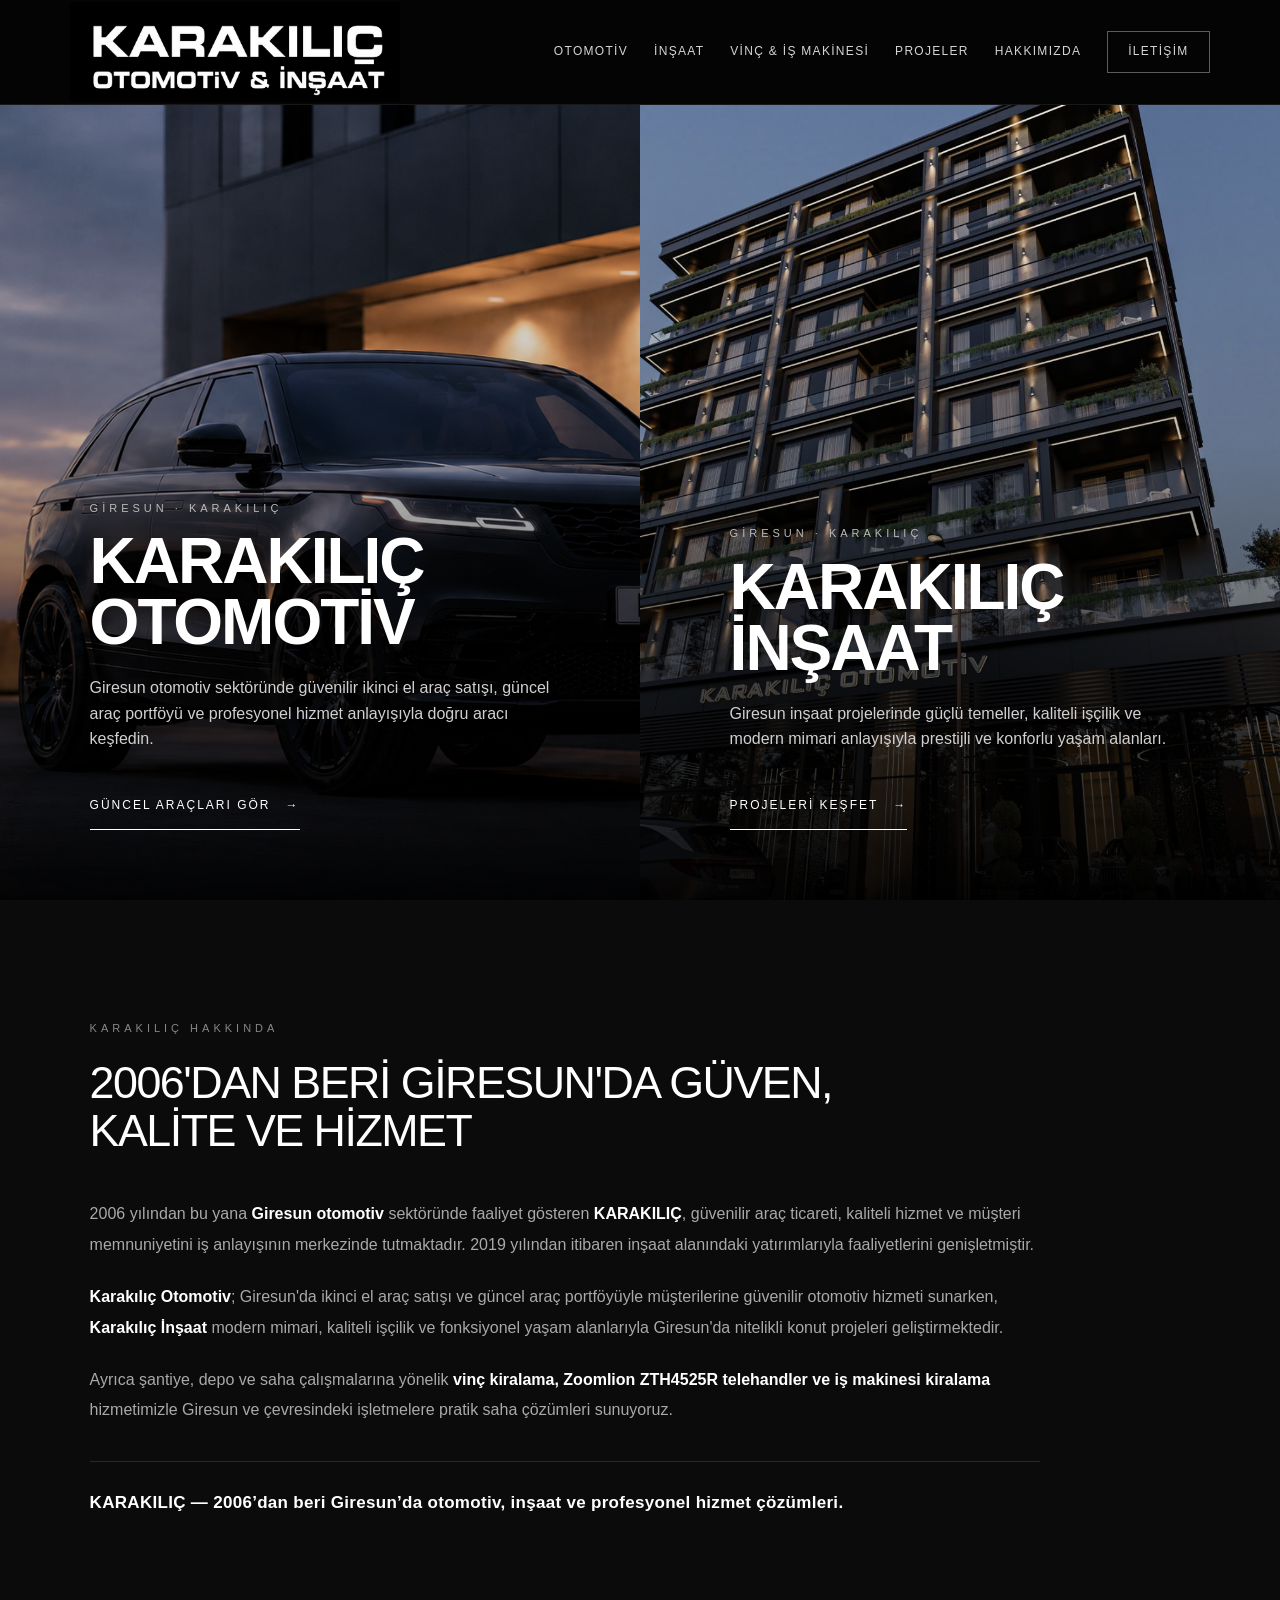
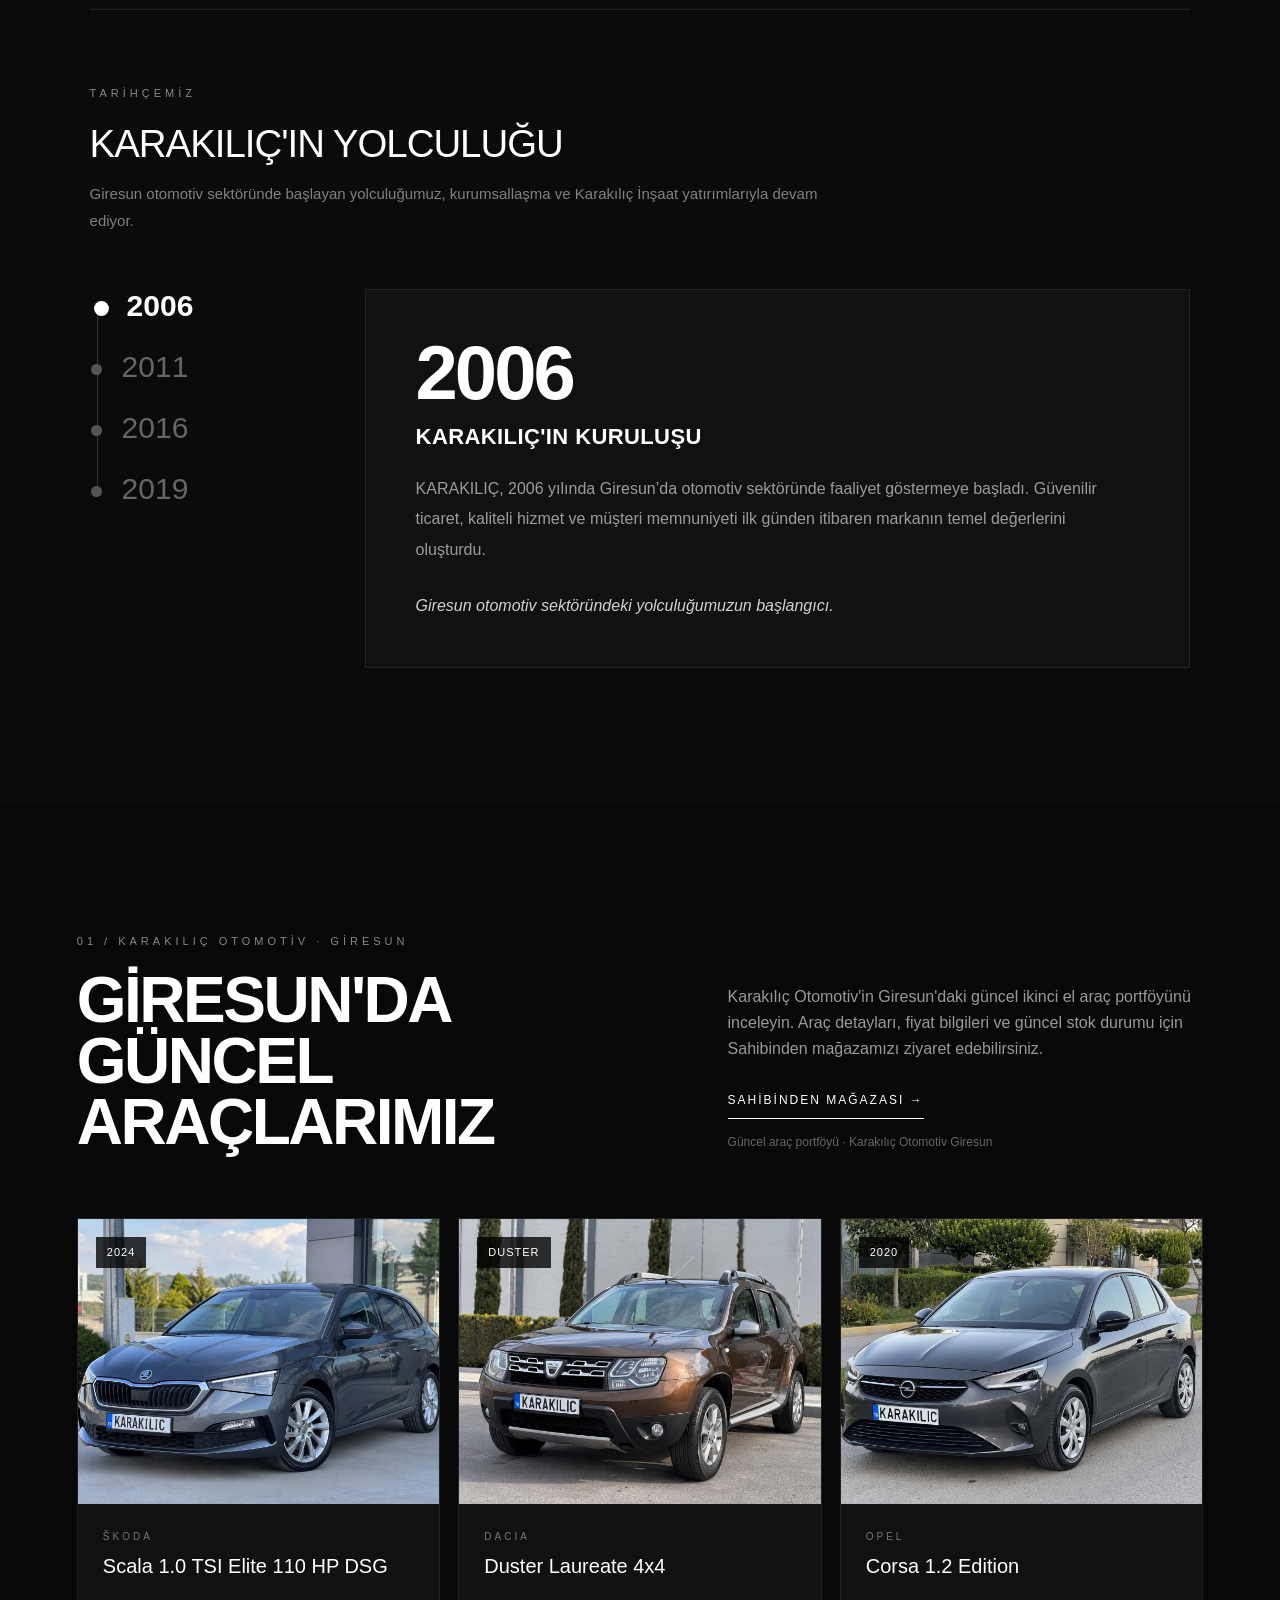
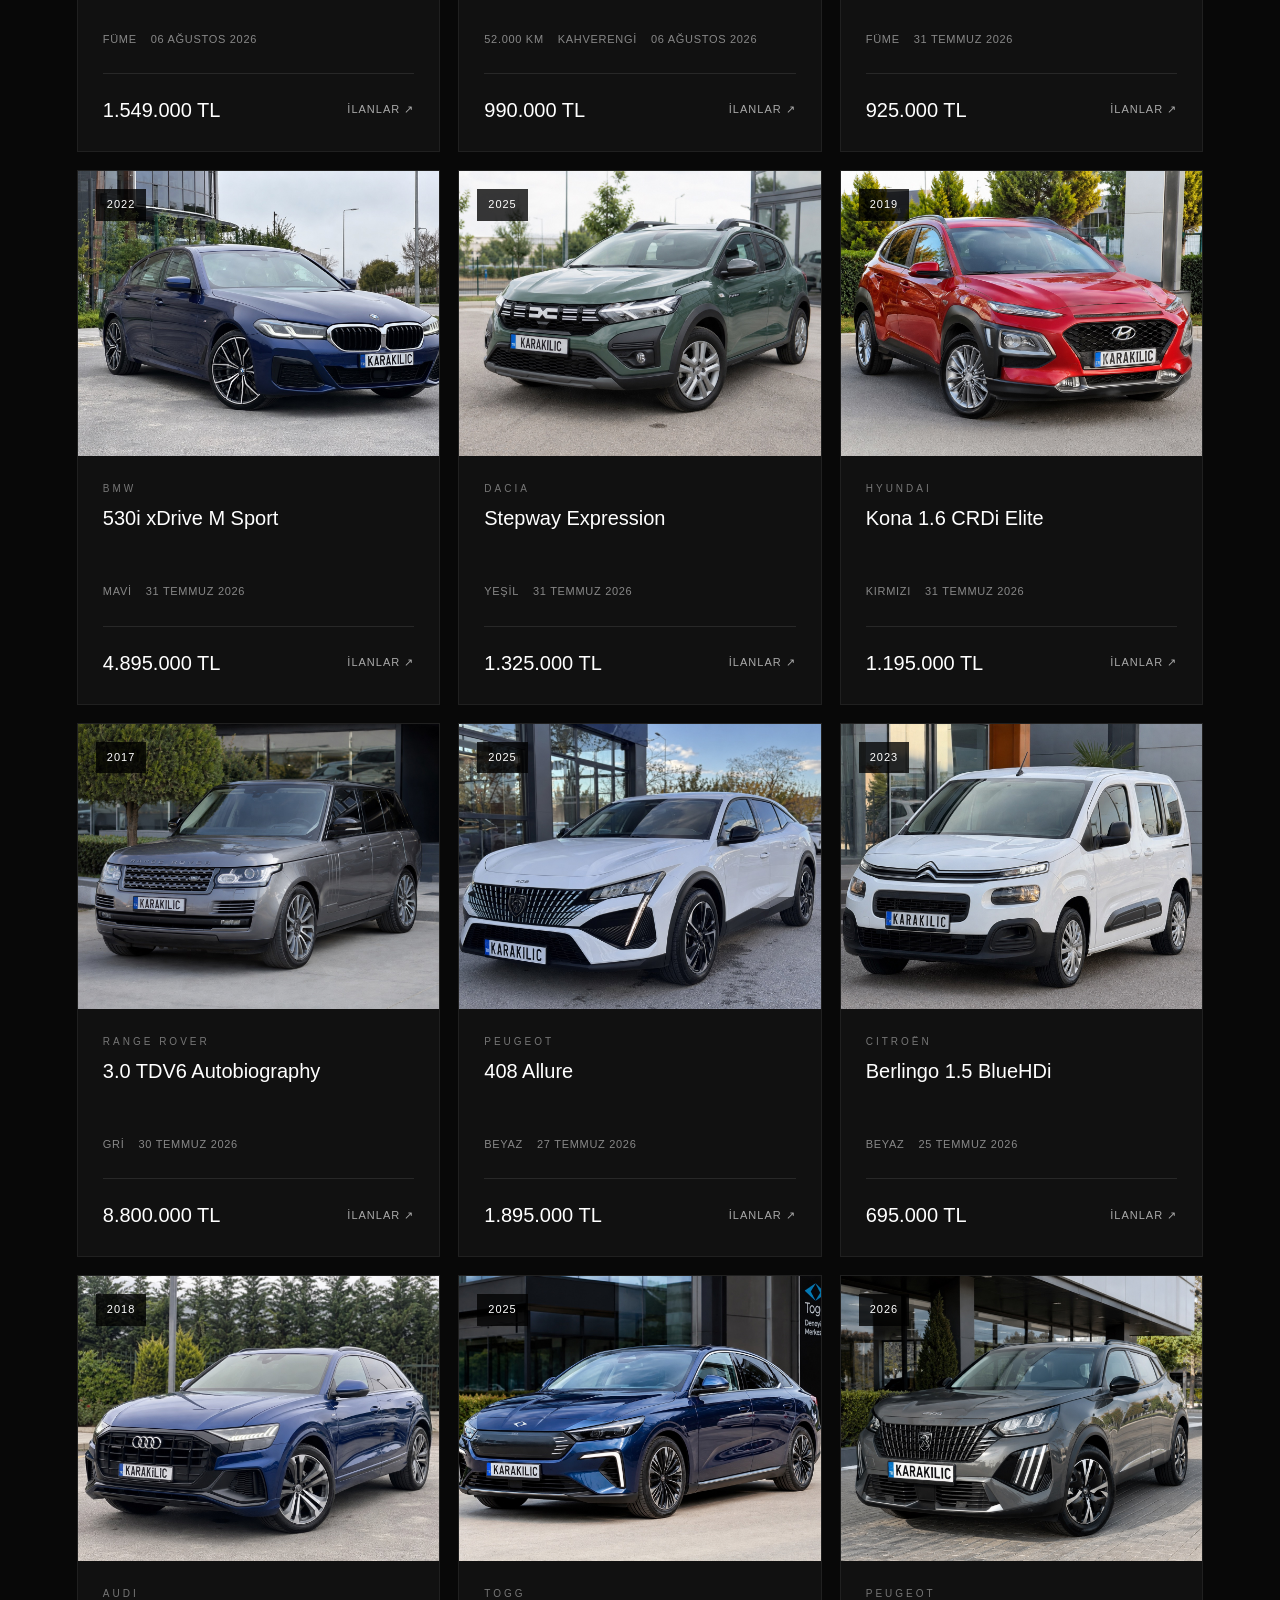
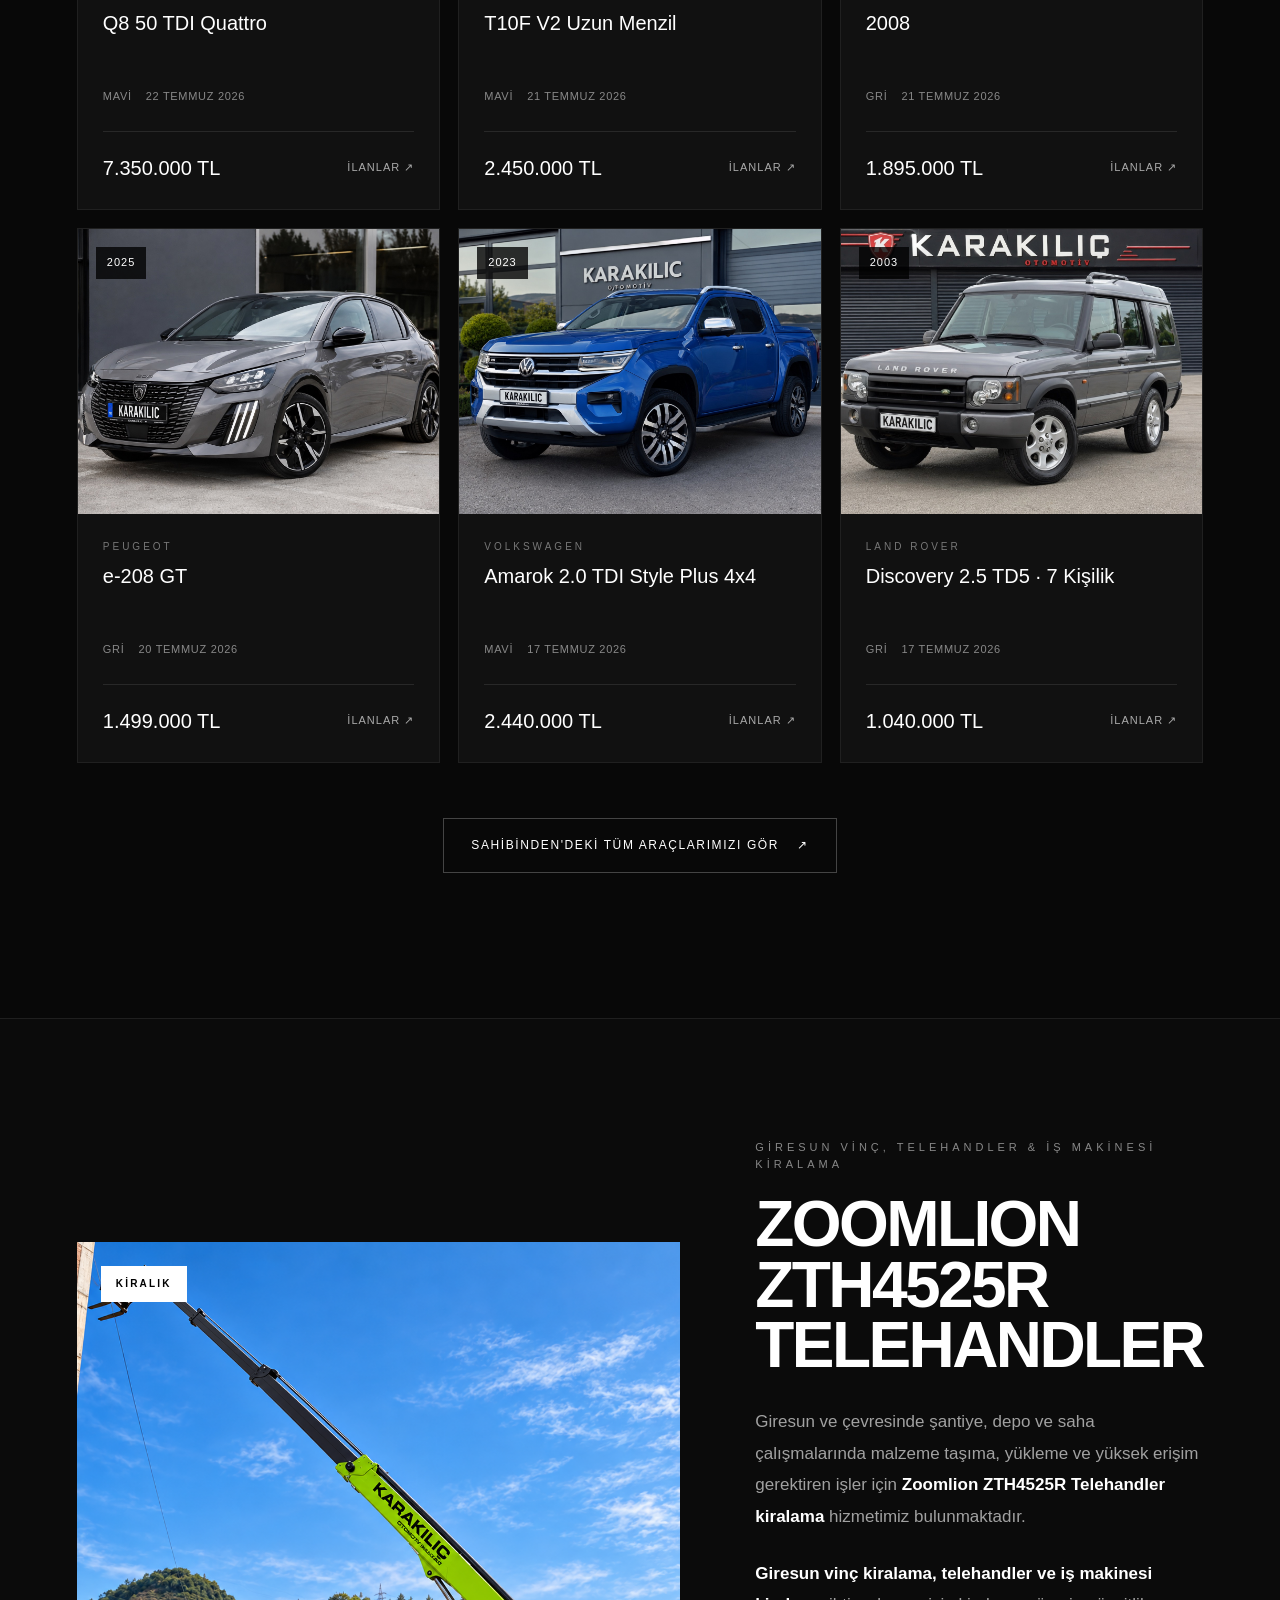
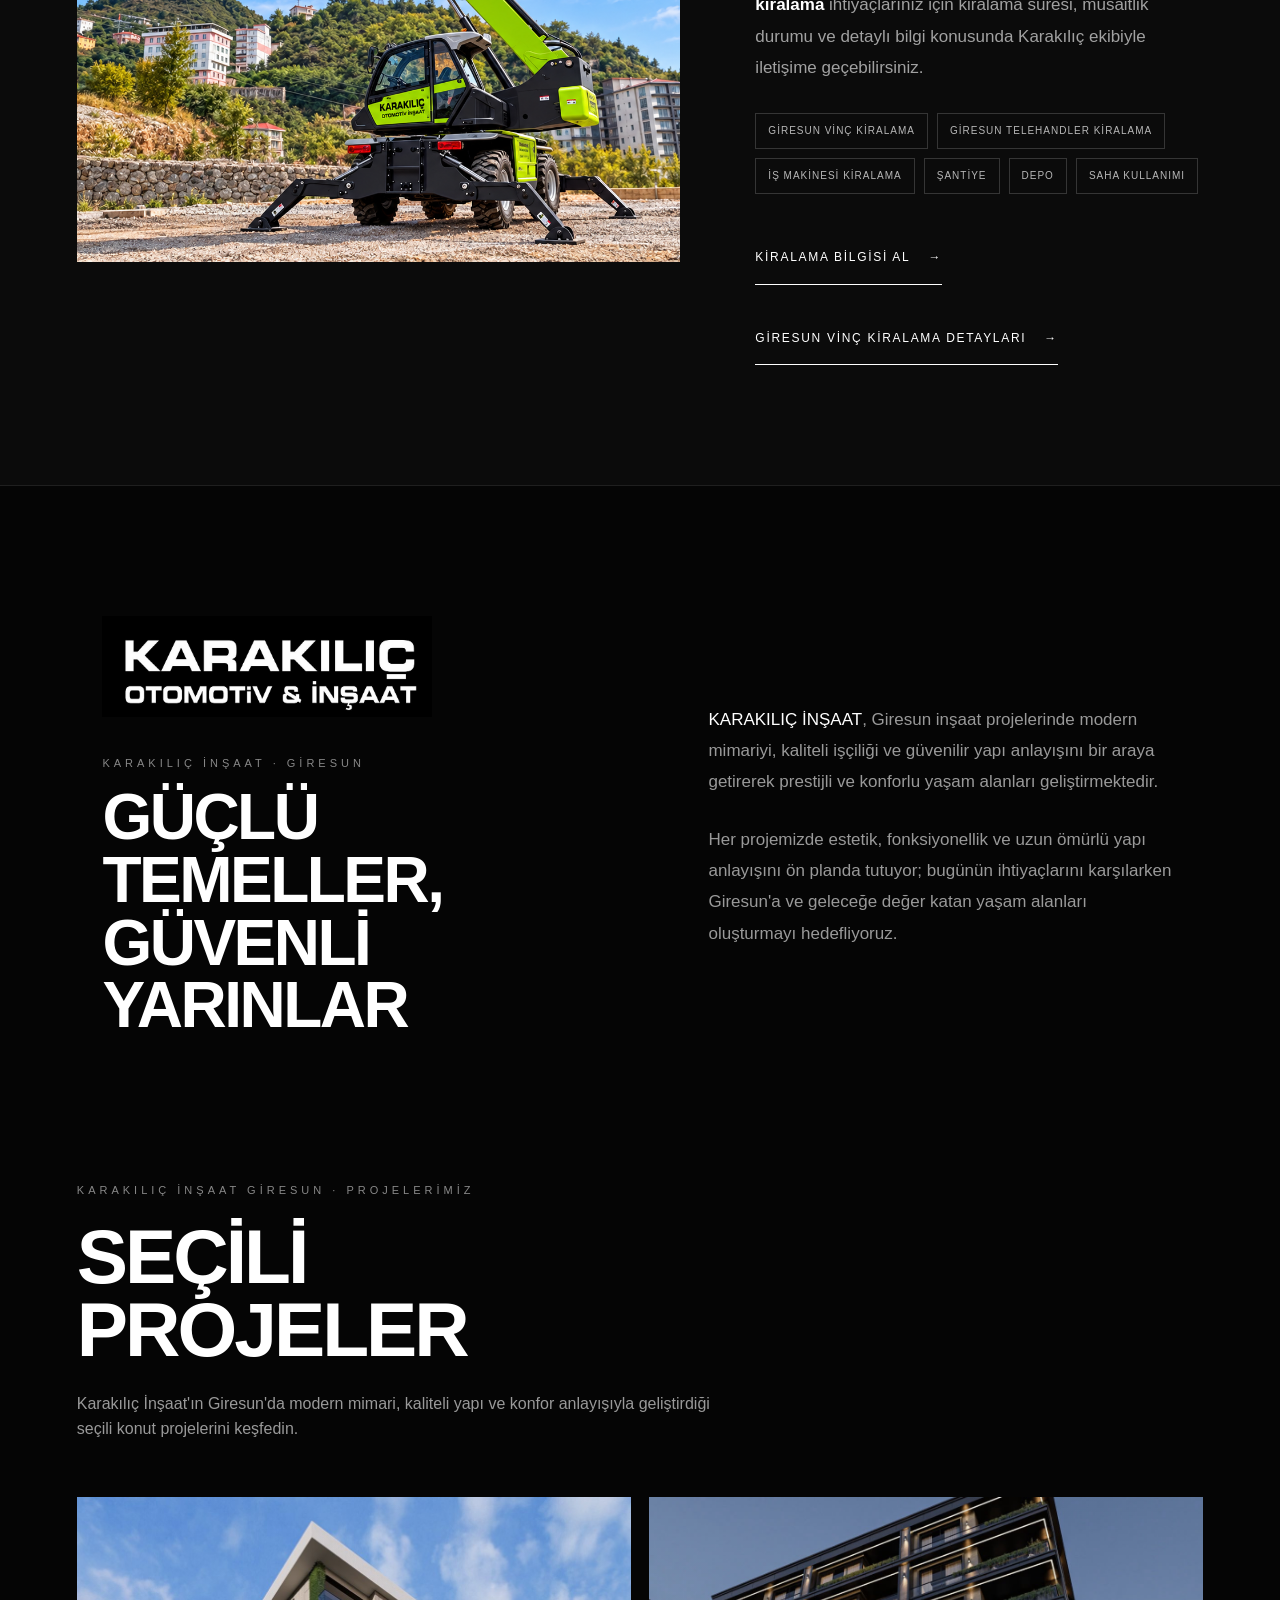
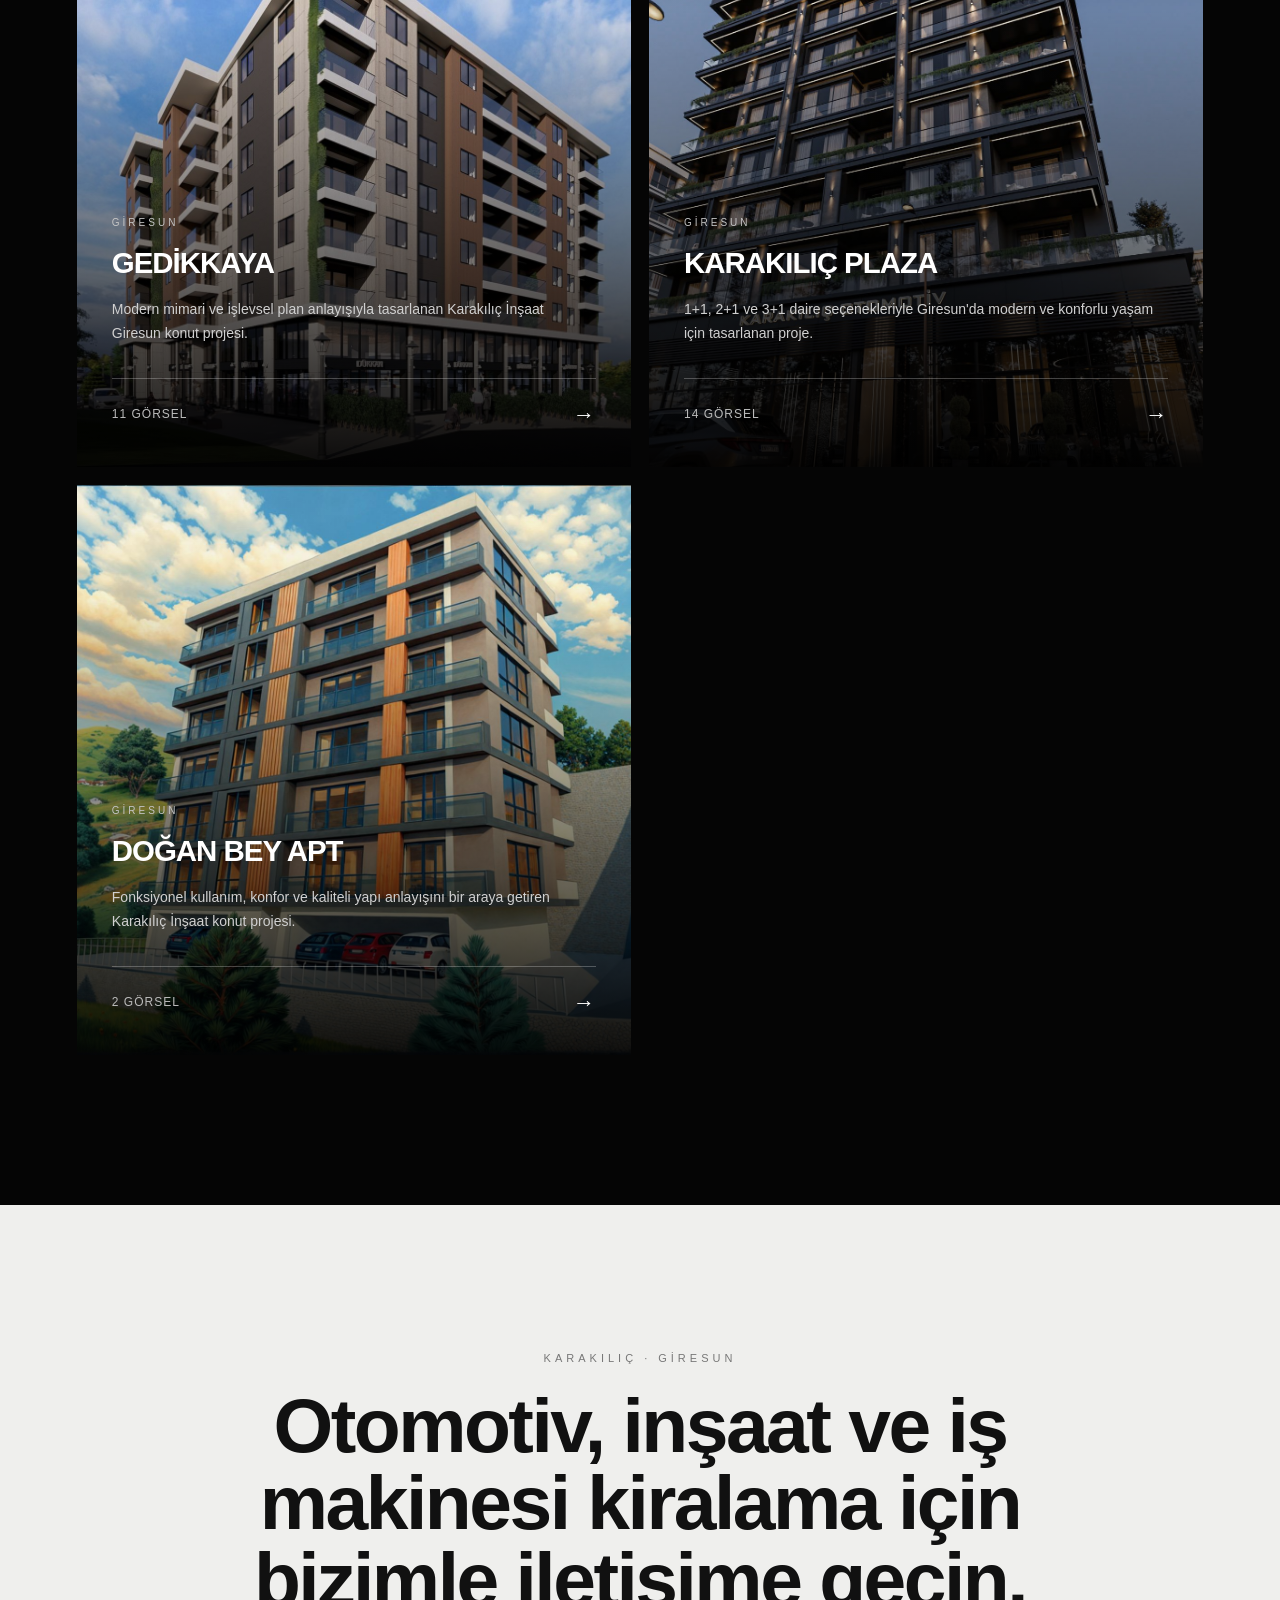
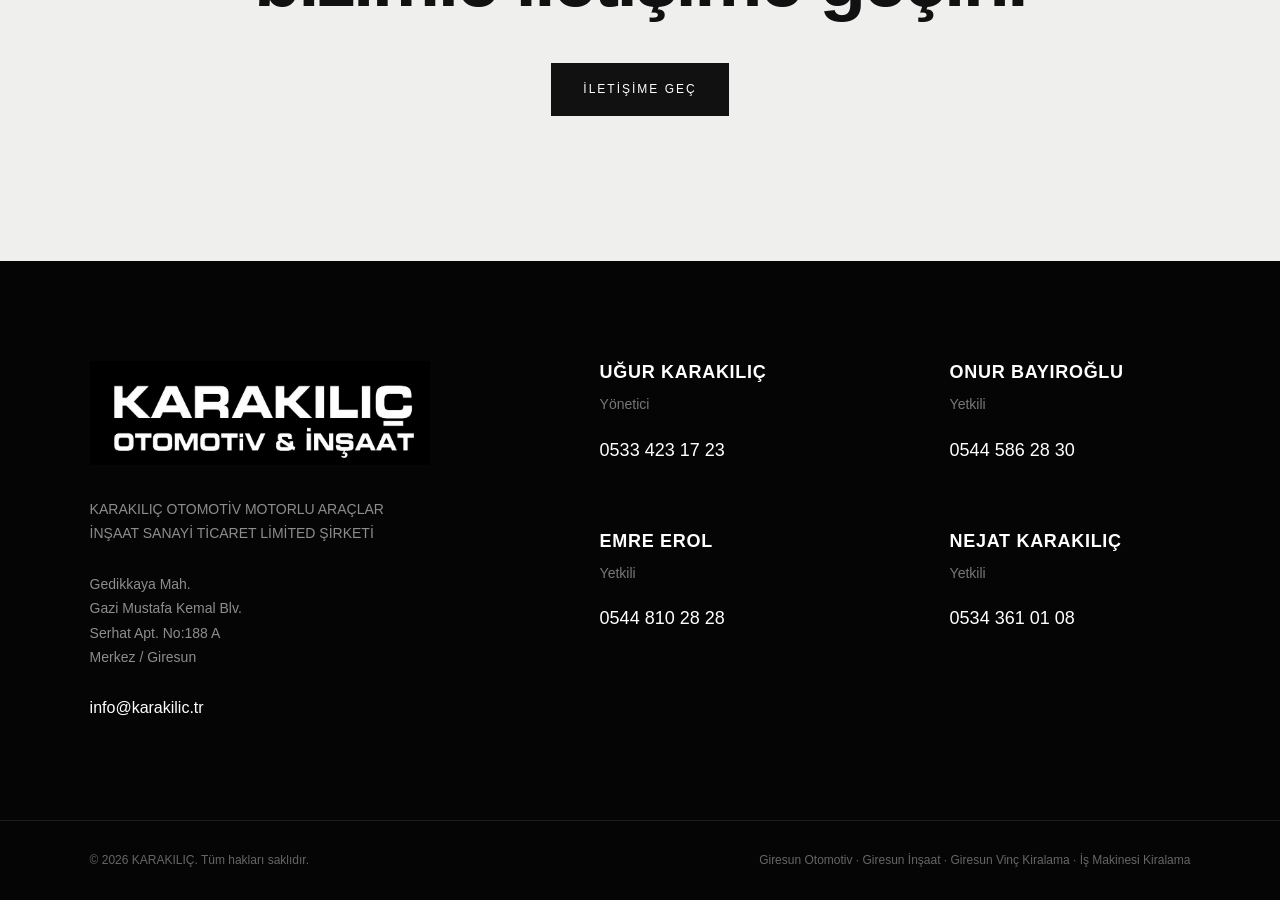
==== commit 0e3b376e: "Restore website to October 1 version" ====
--- a/index.html
+++ b/index.html
@@ -3714,20 +3714,6 @@
 
 
 
-<style>
-/* Vehicle photography: preserve the whole vehicle and a consistent frame. */
-.vehicle-image { height: auto; aspect-ratio: 4 / 3; background: radial-gradient(ellipse at center, #282828 0%, #111 80%); }
-.vehicle-image img { display: block; object-fit: contain; object-position: center; padding: 10px; cursor: zoom-in; }
-.vehicle-card:hover .vehicle-image img { transform: scale(1.015); }
-.vehicle-card { border-radius: 12px; }
-.vehicle-meta { line-height: 1.65; }
-.vehicle-photo-dialog { width: min(1100px, 94vw); max-height: 94vh; padding: 52px 16px 18px; border: 1px solid #484848; border-radius: 14px; background: #111; color: #fff; }
-.vehicle-photo-dialog::backdrop { background: rgba(0,0,0,.88); }
-.vehicle-photo-dialog img { display: block; width: 100%; height: min(70vh, 720px); object-fit: contain; }
-.vehicle-photo-dialog p { padding: 14px 8px 0; font: 14px/1.6 Arial, sans-serif; }
-.vehicle-photo-close { position: absolute; right: 16px; top: 10px; width: 36px; height: 36px; color: white; background: #292929; border: 1px solid #555; border-radius: 50%; font-size: 24px; cursor: pointer; }
-@media (max-width: 700px) { .vehicle-image { height: auto; } }
-</style>
 </head>
 
 
@@ -5984,435 +5970,736 @@
 
 
     const vehicles = [
+
+
+
       {
-            "year": "2025",
-            "brand": "PEUGEOT",
-            "model": "Boxer 2.2 BlueHDi (15 m³)",
-            "meta": [
-                  "6.001 KM",
-                  "Dizel",
-                  "Manuel",
-                  "Beyaz",
-                  "08 Ekim 2026"
-            ],
-            "price": "1.590.000 TL",
-            "image": "assets/vehicles/peugeot-boxer.jpg"
+
+        year: "2024",
+
+        brand: "ŠKODA",
+
+        model: "Scala 1.0 TSI Elite 110 HP DSG",
+
+        meta: ["Füme", "06 Ağustos 2026"],
+
+        price: "1.549.000 TL",
+
+        image: "assets/vehicles/skoda-scala.jpg"
+
       },
+
+
+
       {
-            "year": "2004",
-            "brand": "SUBARU",
-            "model": "Forester 2.0 XT 4x4",
-            "meta": [
-                  "515.000 KM",
-                  "Benzin (LPG)",
-                  "Otomatik",
-                  "Siyah",
-                  "05 Ekim 2026"
-            ],
-            "price": "620.000 TL",
-            "image": "assets/vehicles/subaru-forester.jpg"
+
+        year: "DUSTER",
+
+        brand: "DACIA",
+
+        model: "Duster Laureate 4x4",
+
+        meta: [
+
+          "52.000 KM",
+
+          "Kahverengi",
+
+          "06 Ağustos 2026"
+
+        ],
+
+        price: "990.000 TL",
+
+        image: "assets/vehicles/dacia-duster.jpg"
+
       },
+
+
+
       {
-            "year": "2025",
-            "brand": "FORD",
-            "model": "Transit 2.0 EcoBlue 350 ED",
-            "meta": [
-                  "9.500 KM",
-                  "Dizel",
-                  "Manuel",
-                  "Beyaz",
-                  "05 Ekim 2026"
-            ],
-            "price": "1.900.000 TL",
-            "image": "assets/vehicles/ford-transit.jpg"
+
+        year: "2020",
+
+        brand: "OPEL",
+
+        model: "Corsa 1.2 Edition",
+
+        meta: ["Füme", "31 Temmuz 2026"],
+
+        price: "925.000 TL",
+
+        image: "assets/vehicles/opel-corsa.jpg"
+
       },
+
+
+
       {
-            "year": "2007",
-            "brand": "HINO",
-            "model": "26.260 Damperli",
-            "meta": [
-                  "350.000 KM",
-                  "Dizel",
-                  "Manuel",
-                  "Sarı",
-                  "04 Ekim 2026"
-            ],
-            "price": "1.350.000 TL",
-            "image": "assets/vehicles/hino-26260.jpg"
+
+        year: "2022",
+
+        brand: "BMW",
+
+        model: "530i xDrive M Sport",
+
+        meta: ["Mavi", "31 Temmuz 2026"],
+
+        price: "4.895.000 TL",
+
+        image: "assets/vehicles/bmw-530i.jpg"
+
       },
+
+
+
       {
-            "year": "2014",
-            "brand": "VOLKSWAGEN",
-            "model": "Tiguan 1.4 TSI Sport&Style 122 HP",
-            "meta": [
-                  "161.000 KM",
-                  "Benzin",
-                  "Manuel",
-                  "Siyah",
-                  "03 Ekim 2026"
-            ],
-            "price": "1.235.000 TL",
-            "image": "assets/vehicles/vw-tiguan.jpg"
+
+        year: "2025",
+
+        brand: "DACIA",
+
+        model: "Stepway Expression",
+
+        meta: ["Yeşil", "31 Temmuz 2026"],
+
+        price: "1.325.000 TL",
+
+        image: "assets/vehicles/dacia-stepway.jpg"
+
       },
+
+
+
       {
-            "year": "2017",
-            "brand": "ŠKODA",
-            "model": "Octavia 1.0 TSI Style 115 HP DSG",
-            "meta": [
-                  "113.500 KM",
-                  "Benzin",
-                  "Otomatik",
-                  "Gri",
-                  "30 Eylül 2026"
-            ],
-            "price": "1.249.000 TL",
-            "image": "assets/vehicles/skoda-octavia.jpg"
+
+        year: "2019",
+
+        brand: "HYUNDAI",
+
+        model: "Kona 1.6 CRDi Elite",
+
+        meta: ["Kırmızı", "31 Temmuz 2026"],
+
+        price: "1.195.000 TL",
+
+        image: "assets/vehicles/hyundai-kona.jpg"
+
       },
+
+
+
       {
-            "year": "2022",
-            "brand": "BMW",
-            "model": "530i xDrive M Sport",
-            "meta": [
-                  "90.000 KM",
-                  "Benzin (Hafif Hibrit)",
-                  "Otomatik",
-                  "Mavi",
-                  "29 Eylül 2026"
-            ],
-            "price": "4.895.000 TL",
-            "image": "assets/vehicles/bmw-530i.jpg"
+
+        year: "2017",
+
+        brand: "RANGE ROVER",
+
+        model: "3.0 TDV6 Autobiography",
+
+        meta: ["Gri", "30 Temmuz 2026"],
+
+        price: "8.800.000 TL",
+
+        image: "assets/vehicles/range-rover.jpg"
+
       },
+
+
+
       {
-            "year": "2022",
-            "brand": "FIAT",
-            "model": "Fiorino Combi 1.3 Multijet Premio 95 HP",
-            "meta": [
-                  "39.500 KM",
-                  "Dizel",
-                  "Manuel",
-                  "Kırmızı",
-                  "28 Eylül 2026"
-            ],
-            "price": "899.000 TL",
-            "image": "assets/vehicles/fiat-fiorino.jpg"
+
+        year: "2025",
+
+        brand: "PEUGEOT",
+
+        model: "408 Allure",
+
+        meta: ["Beyaz", "27 Temmuz 2026"],
+
+        price: "1.895.000 TL",
+
+        image: "assets/vehicles/peugeot-408.jpg"
+
       },
+
+
+
       {
-            "year": "2023",
-            "brand": "CITROËN",
-            "model": "Berlingo 1.5 BlueHDi",
-            "meta": [
-                  "98.000 KM",
-                  "Dizel",
-                  "Manuel",
-                  "Beyaz",
-                  "27 Eylül 2026"
-            ],
-            "price": "699.000 TL",
-            "image": "assets/vehicles/citroen-berlingo.jpg"
+
+        year: "2023",
+
+        brand: "CITROËN",
+
+        model: "Berlingo 1.5 BlueHDi",
+
+        meta: ["Beyaz", "25 Temmuz 2026"],
+
+        price: "695.000 TL",
+
+        image: "assets/vehicles/citroen-berlingo.jpg"
+
       },
+
+
+
       {
-            "year": "2022",
-            "brand": "VOLVO",
-            "model": "XC90 2.0 D B5 Plus Bright",
-            "meta": [
-                  "42.500 KM",
-                  "Dizel (Hafif Hibrit)",
-                  "Otomatik",
-                  "Mavi",
-                  "27 Eylül 2026"
-            ],
-            "price": "5.425.000 TL",
-            "image": "assets/vehicles/volvo-xc90.jpg"
+
+        year: "2018",
+
+        brand: "AUDI",
+
+        model: "Q8 50 TDI Quattro",
+
+        meta: ["Mavi", "22 Temmuz 2026"],
+
+        price: "7.350.000 TL",
+
+        image: "assets/vehicles/audi-q8.jpg"
+
       },
+
+
+
       {
-            "year": "2016",
-            "brand": "FORD",
-            "model": "Transit 350 L Yüksek Tavan",
-            "meta": [
-                  "226.000 KM",
-                  "Dizel",
-                  "Manuel",
-                  "Beyaz",
-                  "28 Eylül 2026"
-            ],
-            "price": "690.000 TL",
-            "image": "assets/vehicles/ford-transit-2016.jpg"
+
+        year: "2025",
+
+        brand: "TOGG",
+
+        model: "T10F V2 Uzun Menzil",
+
+        meta: ["Mavi", "21 Temmuz 2026"],
+
+        price: "2.450.000 TL",
+
+        image: "assets/vehicles/togg-t10f.jpg"
+
       },
+
+
+
       {
-            "year": "2024",
-            "brand": "FORD",
-            "model": "Focus 1.5 EcoBlue Titanium Stil 115 HP",
-            "meta": [
-                  "11.500 KM",
-                  "Dizel",
-                  "Otomatik",
-                  "Gri",
-                  "26 Eylül 2026"
-            ],
-            "price": "1.795.000 TL",
-            "image": "assets/vehicles/ford-focus.jpg"
+
+        year: "2026",
+
+        brand: "PEUGEOT",
+
+        model: "2008",
+
+        meta: ["Gri", "21 Temmuz 2026"],
+
+        price: "1.895.000 TL",
+
+        image: "assets/vehicles/peugeot-2008.jpg"
+
       },
+
+
+
       {
-            "year": "2015",
-            "brand": "OPEL",
-            "model": "Insignia 1.6 CDTI Edition Elegance 136 HP",
-            "meta": [
-                  "146.000 KM",
-                  "Dizel",
-                  "Otomatik",
-                  "Beyaz",
-                  "25 Eylül 2026"
-            ],
-            "price": "1.225.000 TL",
-            "image": "assets/vehicles/opel-insignia.jpg"
+
+        year: "2025",
+
+        brand: "PEUGEOT",
+
+        model: "e-208 GT",
+
+        meta: ["Gri", "20 Temmuz 2026"],
+
+        price: "1.499.000 TL",
+
+        image: "assets/vehicles/peugeot-e208.jpg"
+
       },
+
+
+
       {
-            "year": "2023",
-            "brand": "MERCEDES-BENZ",
-            "model": "GLC 180 AMG",
-            "meta": [
-                  "42.000 KM",
-                  "Benzin (Hafif Hibrit)",
-                  "Otomatik",
-                  "Siyah",
-                  "23 Eylül 2026"
-            ],
-            "price": "4.575.000 TL",
-            "image": "assets/vehicles/mercedes-glc180.jpg"
+
+        year: "2023",
+
+        brand: "VOLKSWAGEN",
+
+        model: "Amarok 2.0 TDI Style Plus 4x4",
+
+        meta: ["Mavi", "17 Temmuz 2026"],
+
+        price: "2.440.000 TL",
+
+        image: "assets/vehicles/vw-amarok.jpg"
+
       },
+
+
+
       {
-            "year": "2015",
-            "brand": "MERCEDES-BENZ",
-            "model": "A 180 d AMG",
-            "meta": [
-                  "157.000 KM",
-                  "Dizel",
-                  "Otomatik",
-                  "Beyaz",
-                  "23 Eylül 2026"
-            ],
-            "price": "1.675.000 TL",
-            "image": "assets/vehicles/mercedes-a180d.jpg"
+
+        year: "2003",
+
+        brand: "LAND ROVER",
+
+        model: "Discovery 2.5 TD5 · 7 Kişilik",
+
+        meta: ["Gri", "17 Temmuz 2026"],
+
+        price: "1.040.000 TL",
+
+        image: "assets/vehicles/land-rover-discovery.jpg"
+
+      }
+
+
+
+    ];
+
+
+
+
+
+    function renderVehicles() {
+
+
+
+      const grid =
+
+        document.getElementById("vehicleGrid");
+
+
+
+
+
+      grid.innerHTML =
+
+        vehicles
+
+
+
+          .map(function(vehicle) {
+
+
+
+
+
+            const metaHTML =
+
+              vehicle.meta
+
+
+
+                .map(function(item) {
+
+
+
+                  return `
+
+                    <span>
+
+                      ${item}
+
+                    </span>
+
+                  `;
+
+
+
+                })
+
+
+
+                .join("");
+
+
+
+
+
+            return `
+
+
+
+              <article class="vehicle-card">
+
+
+
+                <div class="vehicle-image">
+
+
+
+                  <img
+
+                    src="${vehicle.image}"
+
+                    alt="${vehicle.year} ${vehicle.brand} ${vehicle.model} Karakılıç Otomotiv Giresun"
+
+                    loading="lazy"
+
+                  >
+
+
+
+                  <span class="vehicle-year">
+
+                    ${vehicle.year}
+
+                  </span>
+
+
+
+                </div>
+
+
+
+
+
+                <div class="vehicle-content">
+
+
+
+                  <div class="vehicle-brand">
+
+                    ${vehicle.brand}
+
+                  </div>
+
+
+
+                  <h3>
+
+                    ${vehicle.model}
+
+                  </h3>
+
+
+
+                  <div class="vehicle-meta">
+
+                    ${metaHTML}
+
+                  </div>
+
+
+
+                  <div class="vehicle-bottom">
+
+
+
+                    <strong>
+
+                      ${vehicle.price}
+
+                    </strong>
+
+
+
+                    <a
+
+                      href="${sahibindenUrl}"
+
+                      target="_blank"
+
+                      rel="noopener noreferrer"
+
+                    >
+
+                      İlanlar ↗
+
+                    </a>
+
+
+
+                  </div>
+
+
+
+                </div>
+
+
+
+              </article>
+
+
+
+            `;
+
+
+
+          })
+
+
+
+          .join("");
+
+
+
+
+
+      document
+
+        .querySelectorAll(".vehicle-image img")
+
+
+
+        .forEach(function(img) {
+
+
+
+          img.addEventListener(
+
+            "error",
+
+
+
+            function() {
+
+
+
+              this.src =
+
+                "assets/automotive.jpg";
+
+
+
+            },
+
+
+
+            {
+
+              once: true
+
+            }
+
+          );
+
+
+
+        });
+
+
+
+    }
+
+
+
+
+
+    renderVehicles();
+
+
+
+
+
+    /* =====================================================
+
+       GALLERIES
+
+    ===================================================== */
+
+
+
+    const galleries = {
+
+
+
+
+
+      gedikkaya: {
+
+
+
+        title:
+
+          "Gedikkaya",
+
+
+
+        description:
+
+          "Modern mimari ve işlevsel plan anlayışıyla tasarlanan Gedikkaya, konforlu yaşamı odağına alan Karakılıç İnşaat Giresun projelerinden biridir.",
+
+
+
+        features:
+
+          "Konut Projesi · Modern Mimari · Giresun",
+
+
+
+        images: [
+
+
+
+          "assets/gedikkaya-01.jpg",
+
+          "assets/gedikkaya-02.jpg",
+
+          "assets/gedikkaya-03.jpg",
+
+          "assets/gedikkaya-04.jpg",
+
+          "assets/gedikkaya-05.jpg",
+
+          "assets/gedikkaya-06.jpg",
+
+          "assets/gedikkaya-07.jpg",
+
+          "assets/gedikkaya-08.jpg",
+
+          "assets/gedikkaya-09.jpg",
+
+          "assets/gedikkaya-10.jpg",
+
+          "assets/gedikkaya-11.jpg"
+
+
+
+        ]
+
+
+
       },
-      {
-            "year": "2016",
-            "brand": "MERCEDES-BENZ",
-            "model": "C 200 d AMG 1.6 136 HP 7G-Tronic",
-            "meta": [
-                  "227.000 KM",
-                  "Dizel",
-                  "Otomatik",
-                  "Mavi",
-                  "23 Eylül 2026"
-            ],
-            "price": "1.890.000 TL",
-            "image": "assets/vehicles/mercedes-c200d.jpg"
+
+
+
+
+
+      karakilicplaza: {
+
+
+
+        title:
+
+          "Karakılıç Plaza",
+
+
+
+        description:
+
+          "Giresun’da modern şehir yaşamı için tasarlanan Karakılıç Plaza; farklı yaşam ihtiyaçlarına uygun 1+1, 2+1 ve 3+1 daire seçenekleri, fonksiyonel kat planları ve modern mimari anlayışıyla prestijli ve konforlu bir yaşam sunmayı hedefliyor.",
+
+
+
+        features:
+
+          "1+1 · 2+1 · 3+1 Daire Seçenekleri · Giresun",
+
+
+
+        images: [
+
+
+
+          "assets/karakilicplaza-01.jpg",
+
+          "assets/karakilicplaza-02.jpg",
+
+          "assets/karakilicplaza-03.jpg",
+
+          "assets/karakilicplaza-04.jpg",
+
+          "assets/karakilicplaza-05.jpg",
+
+          "assets/karakilicplaza-06.jpg",
+
+          "assets/karakilicplaza-07.jpg",
+
+          "assets/karakilicplaza-08.jpg",
+
+          "assets/karakilicplaza-09.jpg",
+
+          "assets/karakilicplaza-10.jpg",
+
+          "assets/karakilicplaza-11.jpg",
+
+          "assets/karakilicplaza-12.jpg",
+
+          "assets/karakilicplaza-kat-plani-01.jpg",
+
+          "assets/karakilicplaza-kat-plani-02.jpg"
+
+
+
+        ]
+
+
+
       },
-      {
-            "year": "2018",
-            "brand": "AUDI",
-            "model": "Q8 50 TDI Quattro",
-            "meta": [
-                  "105.000 KM",
-                  "Dizel (Hafif Hibrit)",
-                  "Otomatik",
-                  "Mavi",
-                  "22 Eylül 2026"
-            ],
-            "price": "7.350.000 TL",
-            "image": "assets/vehicles/audi-q8.jpg"
-      },
-      {
-            "year": "2017",
-            "brand": "RENAULT",
-            "model": "Megane 1.5 dCi Joy 90 HP",
-            "meta": [
-                  "250.000 KM",
-                  "Dizel",
-                  "Manuel",
-                  "Beyaz",
-                  "19 Eylül 2026"
-            ],
-            "price": "890.000 TL",
-            "image": "assets/vehicles/renault-megane.jpg"
+
+
+
+
+
+      doganbey: {
+
+
+
+        title:
+
+          "Doğan Bey Apt",
+
+
+
+        description:
+
+          "Fonksiyonel kullanım, konfor ve kaliteli yapı anlayışını bir araya getiren Doğan Bey Apt, Karakılıç İnşaat'ın Giresun’daki konut projelerinden biridir.",
+
+
+
+        features:
+
+          "Konut Projesi · Konforlu Yaşam · Giresun",
+
+
+
+        images: [
+
+
+
+          "assets/dogan-bey-apt-01.jpg",
+
+          "assets/dogan-bey-apt-02.jpg"
+
+
+
+        ]
+
+
+
       }
-];
-
-
-
-
-
-    function renderVehicles() {
-
-
-
-      const grid =
-
-        document.getElementById("vehicleGrid");
-
-
-
-
-
-      grid.innerHTML =
-
-        vehicles
-
-
-
-          .map(function(vehicle) {
-
-
-
-
-
-            const metaHTML =
-
-              vehicle.meta
-
-
-
-                .map(function(item) {
-
-
-
-                  return `
-
-                    <span>
-
-                      ${item}
-
-                    </span>
-
-                  `;
-
-
-
-                })
-
-
-
-                .join("");
-
-
-
-
-
-            return `
-
-
-
-              <article class="vehicle-card">
-
-
-
-                <div class="vehicle-image">
-
-
-
-                  <img
-
-                    src="${vehicle.image}"
-
-                    alt="${vehicle.year} ${vehicle.brand} ${vehicle.model} Karakılıç Otomotiv Giresun"
-
-                    loading="lazy"
-
-                  >
-
-
-
-                  <span class="vehicle-year">
-
-                    ${vehicle.year}
-
-                  </span>
-
-
-
-                </div>
-
-
-
-
-
-                <div class="vehicle-content">
-
-
-
-                  <div class="vehicle-brand">
-
-                    ${vehicle.brand}
-
-                  </div>
-
-
-
-                  <h3>
-
-                    ${vehicle.model}
-
-                  </h3>
-
-
-
-                  <div class="vehicle-meta">
-
-                    ${metaHTML}
-
-                  </div>
-
-
-
-                  <div class="vehicle-bottom">
-
-
-
-                    <strong>
-
-                      ${vehicle.price}
-
-                    </strong>
-
-
-
-                    <a
-
-                      href="${sahibindenUrl}"
-
-                      target="_blank"
-
-                      rel="noopener noreferrer"
-
-                    >
-
-                      İlanlar ↗
-
-                    </a>
-
-
-
-                  </div>
-
-
-
-                </div>
-
-
-
-              </article>
-
-
-
-            `;
-
-
-
-          })
-
-
-
-          .join("");
+
+
+
+    };
+
+
+
+
+
+    let currentGallery = null;
+
+
+
+    let currentImageIndex = 0;
+
+
+
+
+
+    function openGallery(project) {
+
+
+
+      currentGallery =
+
+        galleries[project];
+
+
+
+
+
+      currentImageIndex =
+
+        0;
 
 
 
@@ -6420,233 +6707,47 @@
 
       document
 
-        .querySelectorAll(".vehicle-image img")
-
-
-
-        .forEach(function(img) {
-
-
-
-          img.addEventListener(
-
-            "error",
-
-
-
-            function() {
-
-
-
-              this.src =
-
-                "assets/automotive.jpg";
-
-
-
-            },
-
-
-
-            {
-
-              once: true
-
-            }
-
-          );
-
-
-
-        });
-
-
-
-    }
-
-
-
-
-
-    renderVehicles();
-
-
-
-
-
-    /* =====================================================
-
-       GALLERIES
-
-    ===================================================== */
-
-
-
-    const galleries = {
-
-
-
-
-
-      gedikkaya: {
-
-
-
-        title:
-
-          "Gedikkaya",
-
-
-
-        description:
-
-          "Modern mimari ve işlevsel plan anlayışıyla tasarlanan Gedikkaya, konforlu yaşamı odağına alan Karakılıç İnşaat Giresun projelerinden biridir.",
-
-
-
-        features:
-
-          "Konut Projesi · Modern Mimari · Giresun",
-
-
-
-        images: [
-
-
-
-          "assets/gedikkaya-01.jpg",
-
-          "assets/gedikkaya-02.jpg",
-
-          "assets/gedikkaya-03.jpg",
-
-          "assets/gedikkaya-04.jpg",
-
-          "assets/gedikkaya-05.jpg",
-
-          "assets/gedikkaya-06.jpg",
-
-          "assets/gedikkaya-07.jpg",
-
-          "assets/gedikkaya-08.jpg",
-
-          "assets/gedikkaya-09.jpg",
-
-          "assets/gedikkaya-10.jpg",
-
-          "assets/gedikkaya-11.jpg"
-
-
-
-        ]
-
-
-
-      },
-
-
-
-
-
-      karakilicplaza: {
-
-
-
-        title:
-
-          "Karakılıç Plaza",
-
-
-
-        description:
-
-          "Giresun’da modern şehir yaşamı için tasarlanan Karakılıç Plaza; farklı yaşam ihtiyaçlarına uygun 1+1, 2+1 ve 3+1 daire seçenekleri, fonksiyonel kat planları ve modern mimari anlayışıyla prestijli ve konforlu bir yaşam sunmayı hedefliyor.",
-
-
-
-        features:
-
-          "1+1 · 2+1 · 3+1 Daire Seçenekleri · Giresun",
-
-
-
-        images: [
-
-
-
-          "assets/karakilicplaza-01.jpg",
-
-          "assets/karakilicplaza-02.jpg",
-
-          "assets/karakilicplaza-03.jpg",
-
-          "assets/karakilicplaza-04.jpg",
-
-          "assets/karakilicplaza-05.jpg",
-
-          "assets/karakilicplaza-06.jpg",
-
-          "assets/karakilicplaza-07.jpg",
-
-          "assets/karakilicplaza-08.jpg",
-
-          "assets/karakilicplaza-09.jpg",
-
-          "assets/karakilicplaza-10.jpg",
-
-          "assets/karakilicplaza-11.jpg",
-
-          "assets/karakilicplaza-12.jpg",
-
-          "assets/karakilicplaza-kat-plani-01.jpg",
-
-          "assets/karakilicplaza-kat-plani-02.jpg"
-
-
-
-        ]
-
-
-
-      },
-
-
-
-
-
-      doganbey: {
-
-
-
-        title:
-
-          "Doğan Bey Apt",
-
-
-
-        description:
-
-          "Fonksiyonel kullanım, konfor ve kaliteli yapı anlayışını bir araya getiren Doğan Bey Apt, Karakılıç İnşaat'ın Giresun’daki konut projelerinden biridir.",
-
-
-
-        features:
-
-          "Konut Projesi · Konforlu Yaşam · Giresun",
-
-
-
-        images: [
-
-
-
-          "assets/dogan-bey-apt-01.jpg",
-
-          "assets/dogan-bey-apt-02.jpg"
-
-
-
-        ]
+        .getElementById("galleryModal")
+
+        .classList
+
+        .add("active");
+
+
+
+
+
+      document
+
+        .body
+
+        .classList
+
+        .add("modal-open");
+
+
+
+
+
+      showImage();
+
+
+
+    }
+
+
+
+
+
+    function showImage() {
+
+
+
+      if (!currentGallery) {
+
+
+
+        return;
 
 
 
@@ -6654,85 +6755,251 @@
 
 
 
-    };
-
-
-
-
-
-    let currentGallery = null;
-
-
-
-    let currentImageIndex = 0;
-
-
-
-
-
-    function openGallery(project) {
+
+
+      const image =
+
+        document.getElementById("galleryImage");
+
+
+
+
+
+      const title =
+
+        document.getElementById("galleryTitle");
+
+
+
+
+
+      const description =
+
+        document.getElementById("galleryDescription");
+
+
+
+
+
+      const features =
+
+        document.getElementById("galleryFeatures");
+
+
+
+
+
+      const counter =
+
+        document.getElementById("galleryCounter");
+
+
+
+
+
+      image.src =
+
+        currentGallery.images[currentImageIndex];
+
+
+
+
+
+      image.alt =
+
+        currentGallery.title + " Karakılıç İnşaat Giresun";
+
+
+
+
+
+      title.textContent =
+
+        currentGallery.title;
+
+
+
+
+
+      description.textContent =
+
+        currentGallery.description || "";
+
+
+
+
+
+      features.textContent =
+
+        currentGallery.features || "";
+
+
+
+
+
+      counter.textContent =
+
+        (currentImageIndex + 1)
+
+        +
+
+        " / "
+
+        +
+
+        currentGallery.images.length;
+
+
+
+    }
+
+
+
+
+
+    function nextImage() {
+
+
+
+      if (!currentGallery) {
+
+
+
+        return;
+
+
+
+      }
+
+
+
+
+
+      currentImageIndex =
+
+        (currentImageIndex + 1)
+
+        %
+
+        currentGallery.images.length;
+
+
+
+
+
+      showImage();
+
+
+
+    }
+
+
+
+
+
+    function previousImage() {
+
+
+
+      if (!currentGallery) {
+
+
+
+        return;
+
+
+
+      }
+
+
+
+
+
+      currentImageIndex--;
+
+
+
+
+
+      if (currentImageIndex < 0) {
+
+
+
+        currentImageIndex =
+
+          currentGallery.images.length - 1;
+
+
+
+      }
+
+
+
+
+
+      showImage();
+
+
+
+    }
+
+
+
+
+
+    function closeGallery() {
+
+
+
+      document
+
+        .getElementById("galleryModal")
+
+        .classList
+
+        .remove("active");
+
+
+
+
+
+      document
+
+        .body
+
+        .classList
+
+        .remove("modal-open");
+
+
 
 
 
       currentGallery =
 
-        galleries[project];
-
-
-
-
-
-      currentImageIndex =
-
-        0;
-
-
-
-
-
-      document
-
-        .getElementById("galleryModal")
-
-        .classList
-
-        .add("active");
-
-
-
-
-
-      document
-
-        .body
-
-        .classList
-
-        .add("modal-open");
-
-
-
-
-
-      showImage();
-
-
-
-    }
-
-
-
-
-
-    function showImage() {
-
-
-
-      if (!currentGallery) {
-
-
-
-        return;
+        null;
+
+
+
+    }
+
+
+
+
+
+    function backgroundClose(event) {
+
+
+
+      if (
+
+        event.target.id === "galleryModal"
+
+      ) {
+
+
+
+        closeGallery();
 
 
 
@@ -6740,356 +7007,104 @@
 
 
 
-
-
-      const image =
-
-        document.getElementById("galleryImage");
-
-
-
-
-
-      const title =
-
-        document.getElementById("galleryTitle");
-
-
-
-
-
-      const description =
-
-        document.getElementById("galleryDescription");
-
-
-
-
-
-      const features =
-
-        document.getElementById("galleryFeatures");
-
-
-
-
-
-      const counter =
-
-        document.getElementById("galleryCounter");
-
-
-
-
-
-      image.src =
-
-        currentGallery.images[currentImageIndex];
-
-
-
-
-
-      image.alt =
-
-        currentGallery.title + " Karakılıç İnşaat Giresun";
-
-
-
-
-
-      title.textContent =
-
-        currentGallery.title;
-
-
-
-
-
-      description.textContent =
-
-        currentGallery.description || "";
-
-
-
-
-
-      features.textContent =
-
-        currentGallery.features || "";
-
-
-
-
-
-      counter.textContent =
-
-        (currentImageIndex + 1)
-
-        +
-
-        " / "
-
-        +
-
-        currentGallery.images.length;
-
-
-
-    }
-
-
-
-
-
-    function nextImage() {
-
-
-
-      if (!currentGallery) {
-
-
-
-        return;
+    }
+
+
+
+
+
+    document.addEventListener(
+
+      "keydown",
+
+
+
+      function(event) {
+
+
+
+
+
+        const galleryModal =
+
+          document.getElementById("galleryModal");
+
+
+
+
+
+        if (
+
+          !galleryModal.classList.contains("active")
+
+        ) {
+
+
+
+          return;
+
+
+
+        }
+
+
+
+
+
+        if (
+
+          event.key === "ArrowRight"
+
+        ) {
+
+
+
+          nextImage();
+
+
+
+        }
+
+
+
+
+
+        if (
+
+          event.key === "ArrowLeft"
+
+        ) {
+
+
+
+          previousImage();
+
+
+
+        }
+
+
+
+
+
+        if (
+
+          event.key === "Escape"
+
+        ) {
+
+
+
+          closeGallery();
+
+
+
+        }
 
 
 
       }
 
-
-
-
-
-      currentImageIndex =
-
-        (currentImageIndex + 1)
-
-        %
-
-        currentGallery.images.length;
-
-
-
-
-
-      showImage();
-
-
-
-    }
-
-
-
-
-
-    function previousImage() {
-
-
-
-      if (!currentGallery) {
-
-
-
-        return;
-
-
-
-      }
-
-
-
-
-
-      currentImageIndex--;
-
-
-
-
-
-      if (currentImageIndex < 0) {
-
-
-
-        currentImageIndex =
-
-          currentGallery.images.length - 1;
-
-
-
-      }
-
-
-
-
-
-      showImage();
-
-
-
-    }
-
-
-
-
-
-    function closeGallery() {
-
-
-
-      document
-
-        .getElementById("galleryModal")
-
-        .classList
-
-        .remove("active");
-
-
-
-
-
-      document
-
-        .body
-
-        .classList
-
-        .remove("modal-open");
-
-
-
-
-
-      currentGallery =
-
-        null;
-
-
-
-    }
-
-
-
-
-
-    function backgroundClose(event) {
-
-
-
-      if (
-
-        event.target.id === "galleryModal"
-
-      ) {
-
-
-
-        closeGallery();
-
-
-
-      }
-
-
-
-    }
-
-
-
-
-
-    document.addEventListener(
-
-      "keydown",
-
-
-
-      function(event) {
-
-
-
-
-
-        const galleryModal =
-
-          document.getElementById("galleryModal");
-
-
-
-
-
-        if (
-
-          !galleryModal.classList.contains("active")
-
-        ) {
-
-
-
-          return;
-
-
-
-        }
-
-
-
-
-
-        if (
-
-          event.key === "ArrowRight"
-
-        ) {
-
-
-
-          nextImage();
-
-
-
-        }
-
-
-
-
-
-        if (
-
-          event.key === "ArrowLeft"
-
-        ) {
-
-
-
-          previousImage();
-
-
-
-        }
-
-
-
-
-
-        if (
-
-          event.key === "Escape"
-
-        ) {
-
-
-
-          closeGallery();
-
-
-
-        }
-
-
-
-      }
-
     );
 
 
@@ -7102,29 +7117,6 @@
 
 
 
-
-<script>
-(function () {
-  const dialog = document.createElement('dialog');
-  dialog.className = 'vehicle-photo-dialog';
-  dialog.setAttribute('aria-label', 'Araç fotoğrafı');
-  dialog.innerHTML = '<button class="vehicle-photo-close" type="button" aria-label="Kapat">×</button><img alt=""><p></p>';
-  document.body.appendChild(dialog);
-  const photo = dialog.querySelector('img');
-  const caption = dialog.querySelector('p');
-  dialog.querySelector('button').addEventListener('click', function () { dialog.close(); });
-  dialog.addEventListener('click', function (event) { if (event.target === dialog) dialog.close(); });
-  document.querySelectorAll('.vehicle-image img, .vehicles .card img').forEach(function (img) {
-    img.tabIndex = 0;
-    img.setAttribute('role', 'button');
-    img.setAttribute('aria-label', img.alt + ' — fotoğrafı büyüt');
-    function openPhoto() { photo.src = img.currentSrc || img.src; photo.alt = img.alt; caption.textContent = img.alt; dialog.showModal(); }
-    img.addEventListener('click', openPhoto);
-    img.addEventListener('keydown', function (event) { if (event.key === 'Enter' || event.key === ' ') { event.preventDefault(); openPhoto(); } });
-  });
-})();
-</script>
-
 </body>
 
 
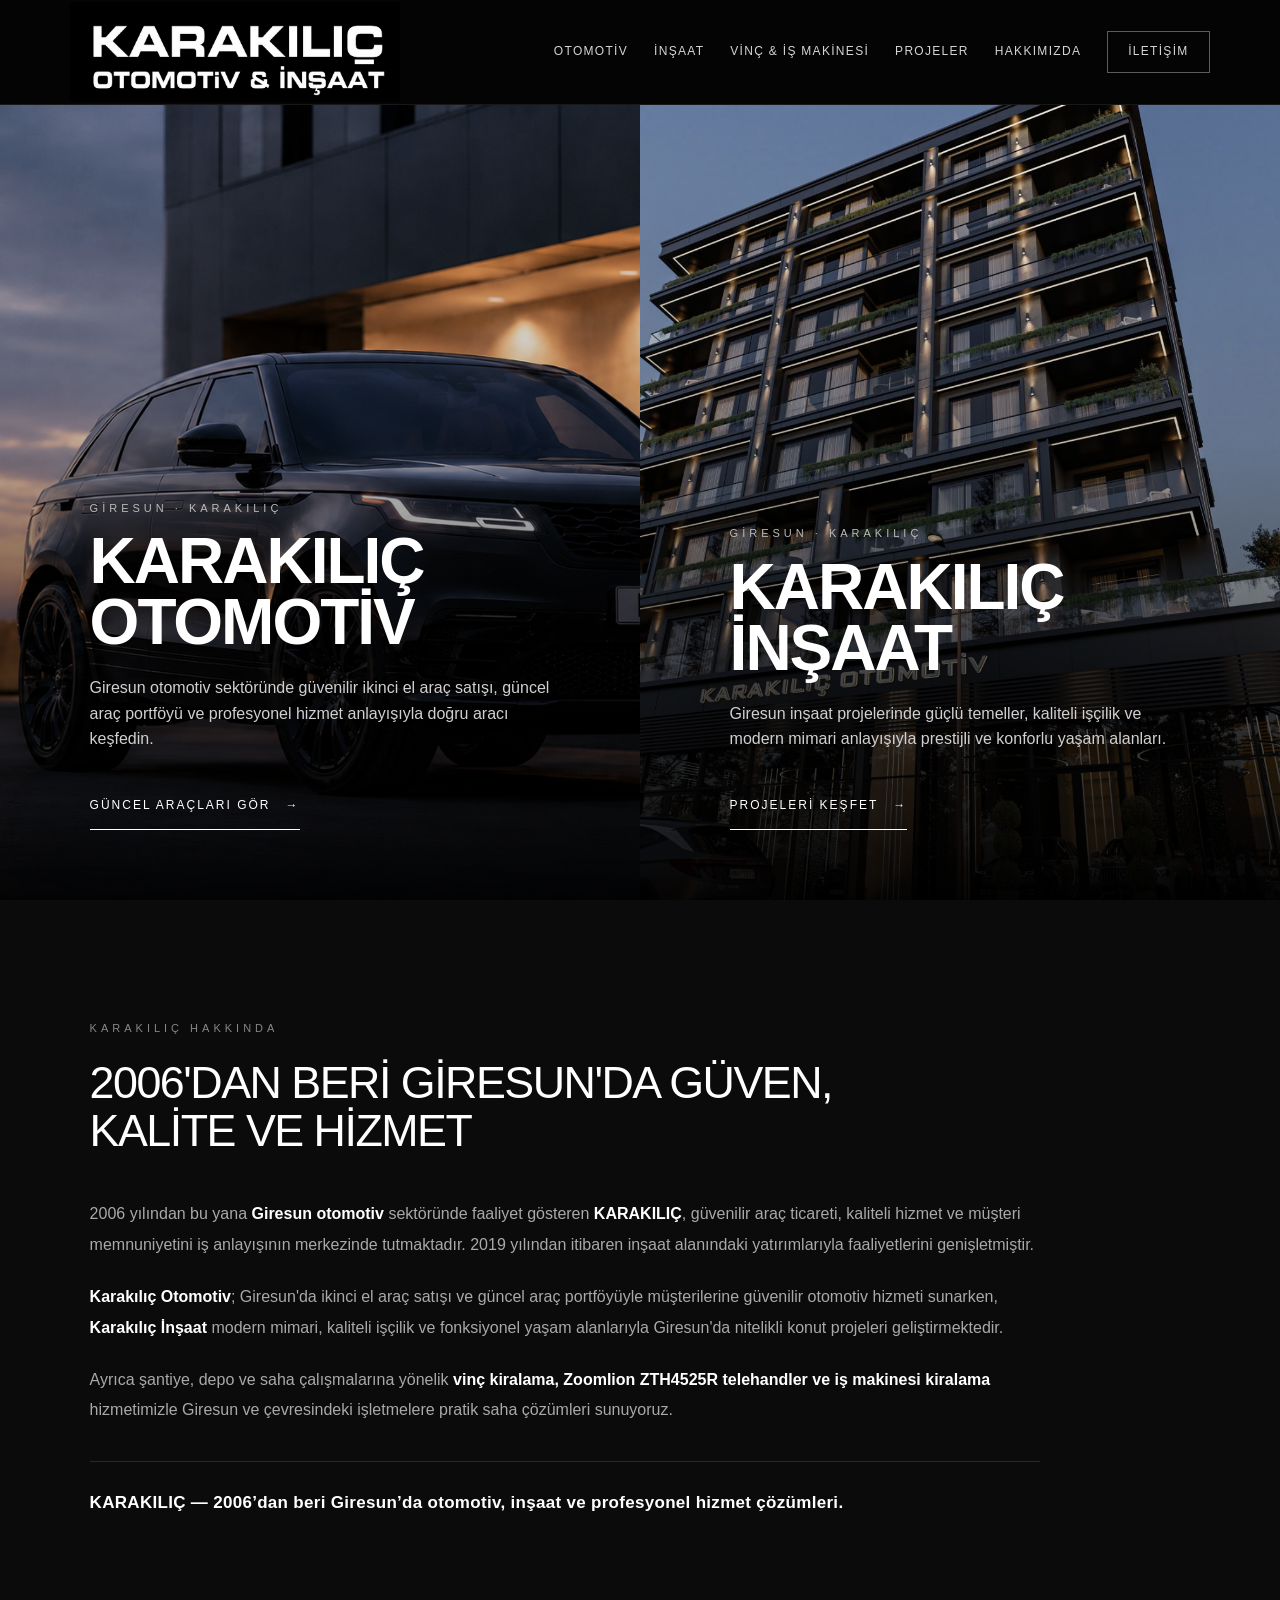
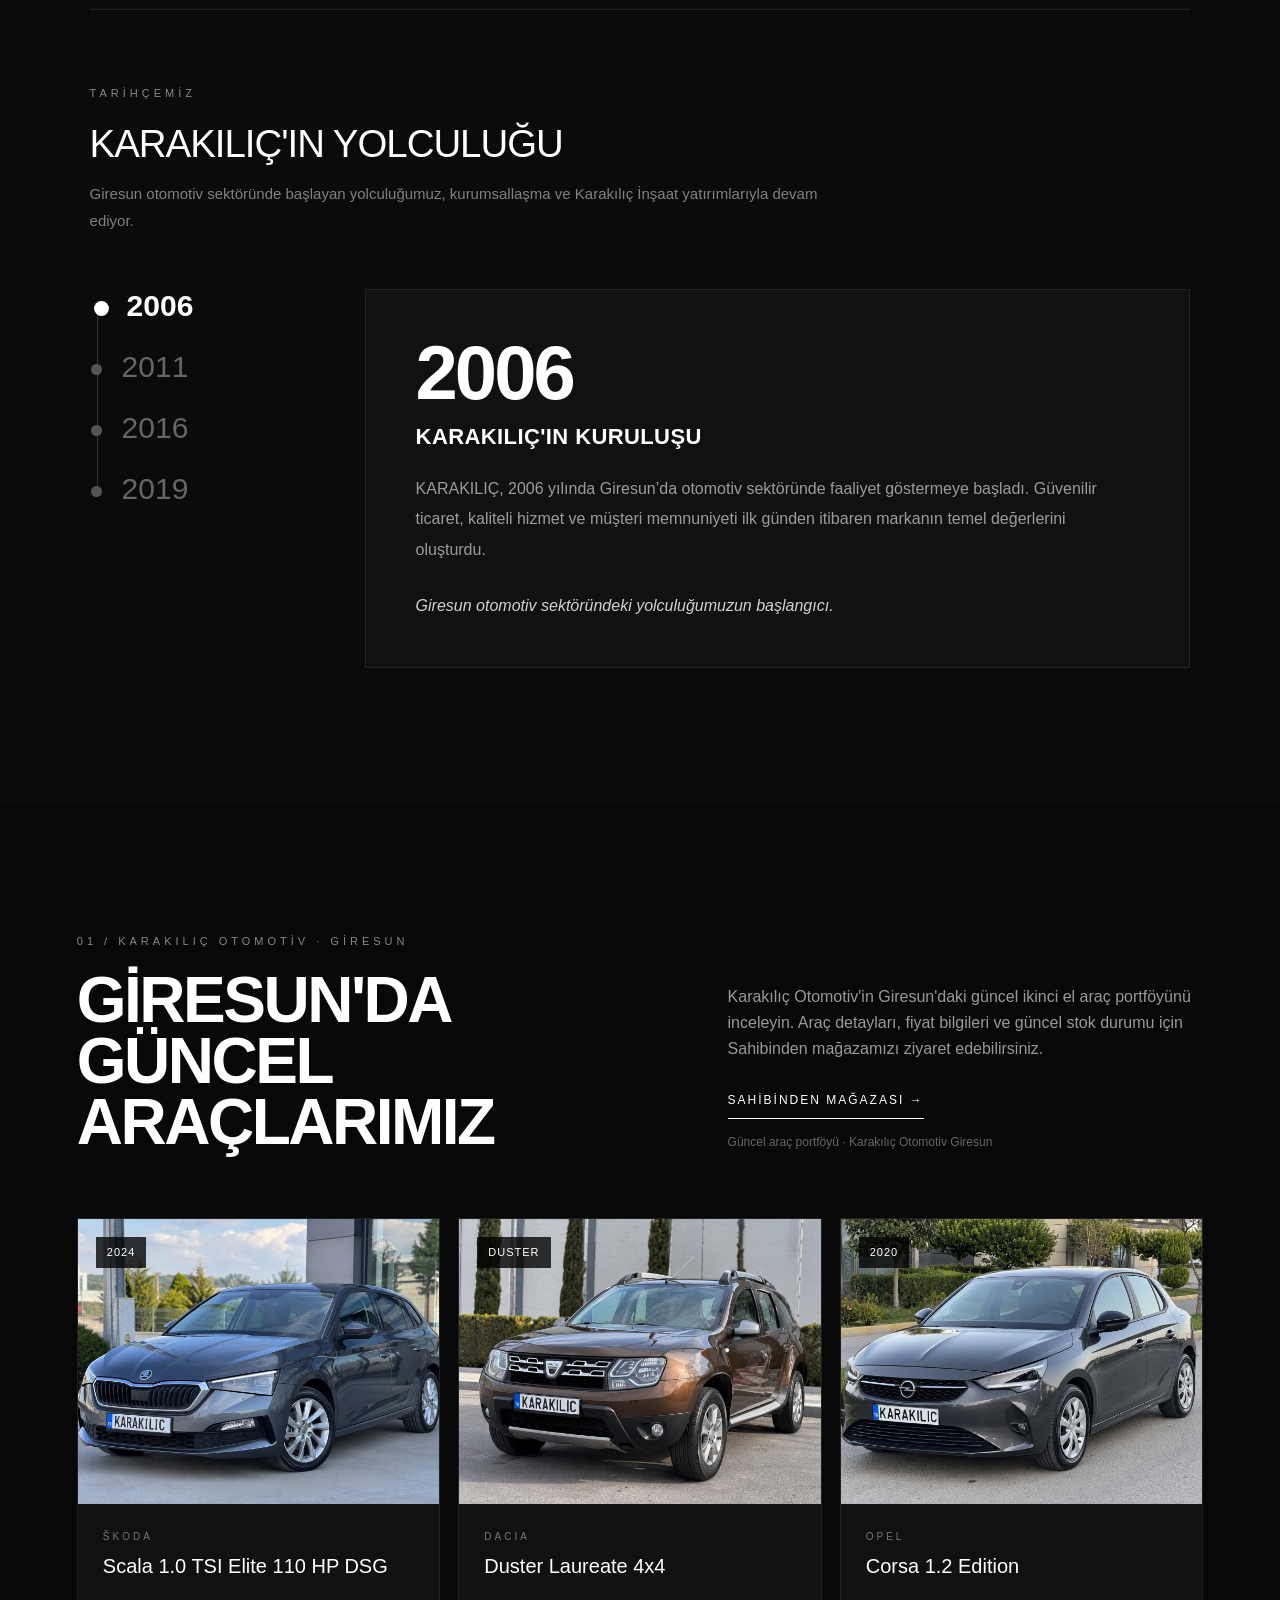
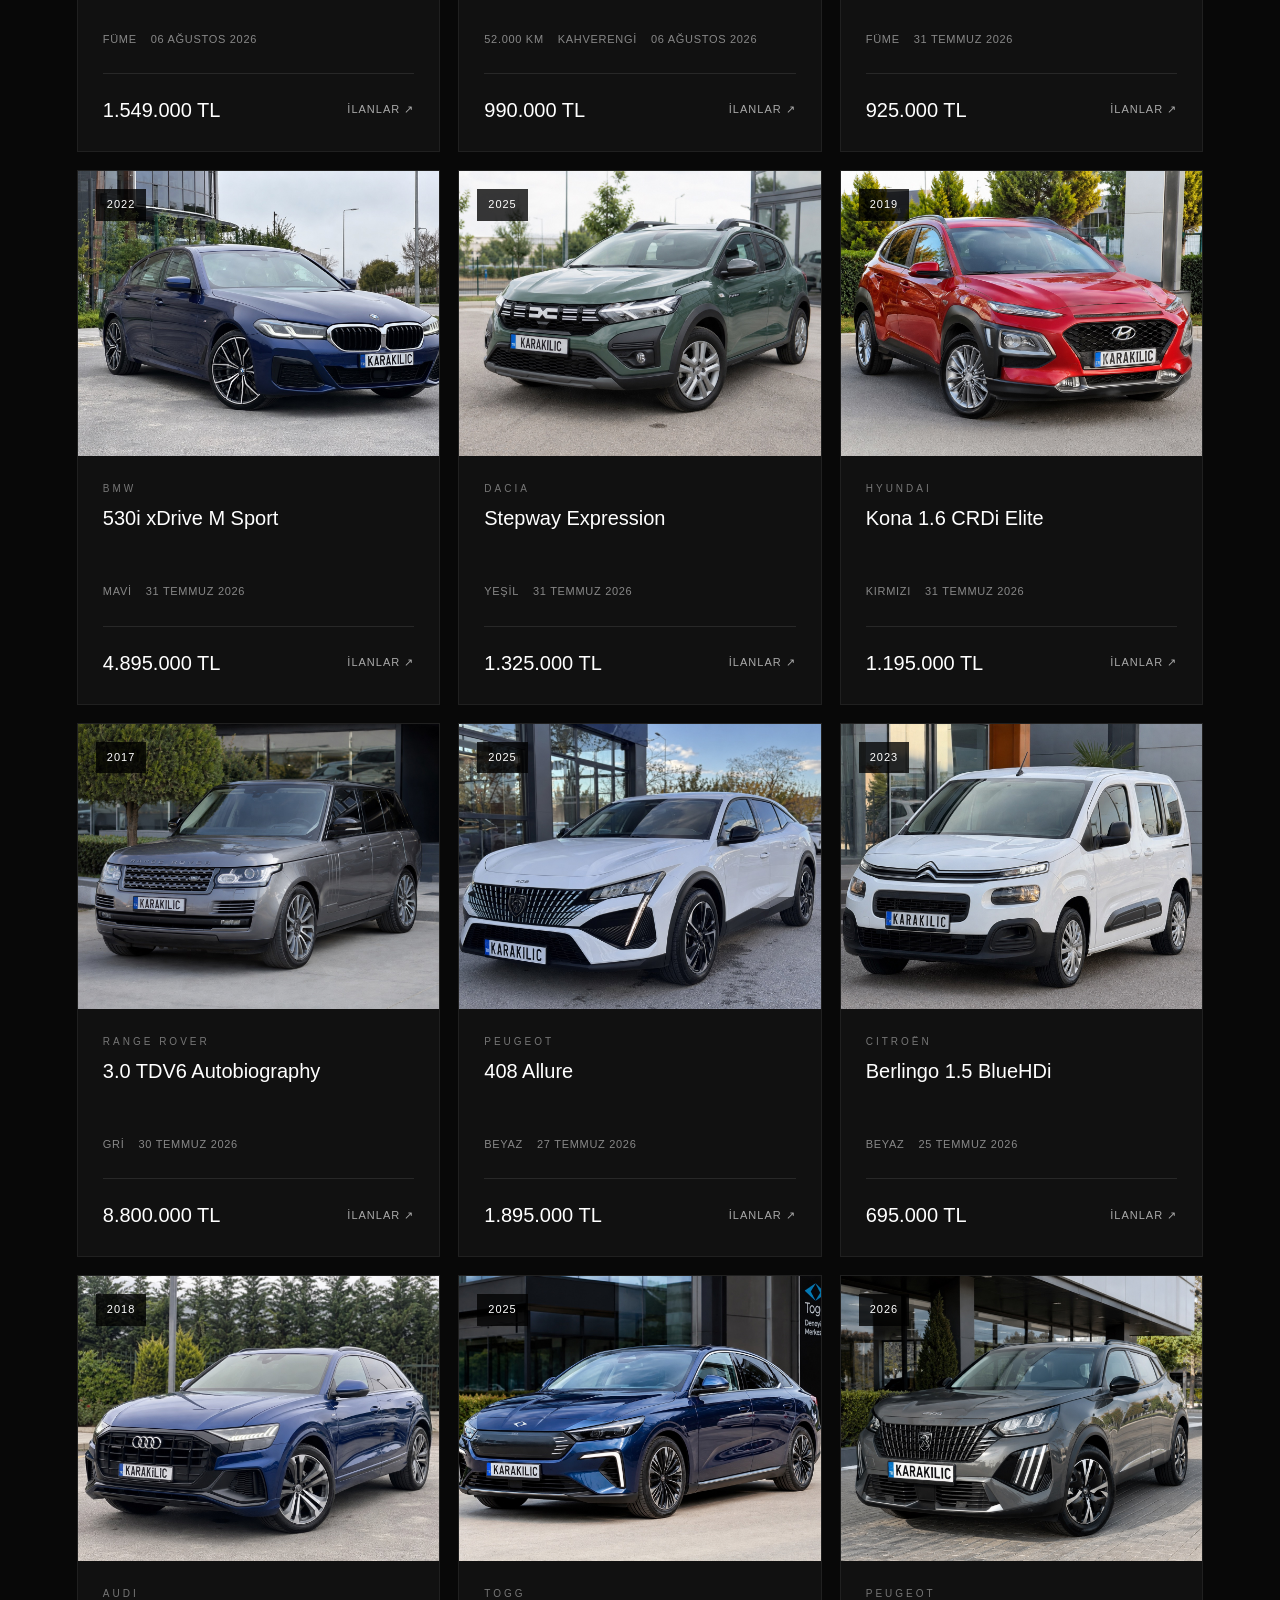
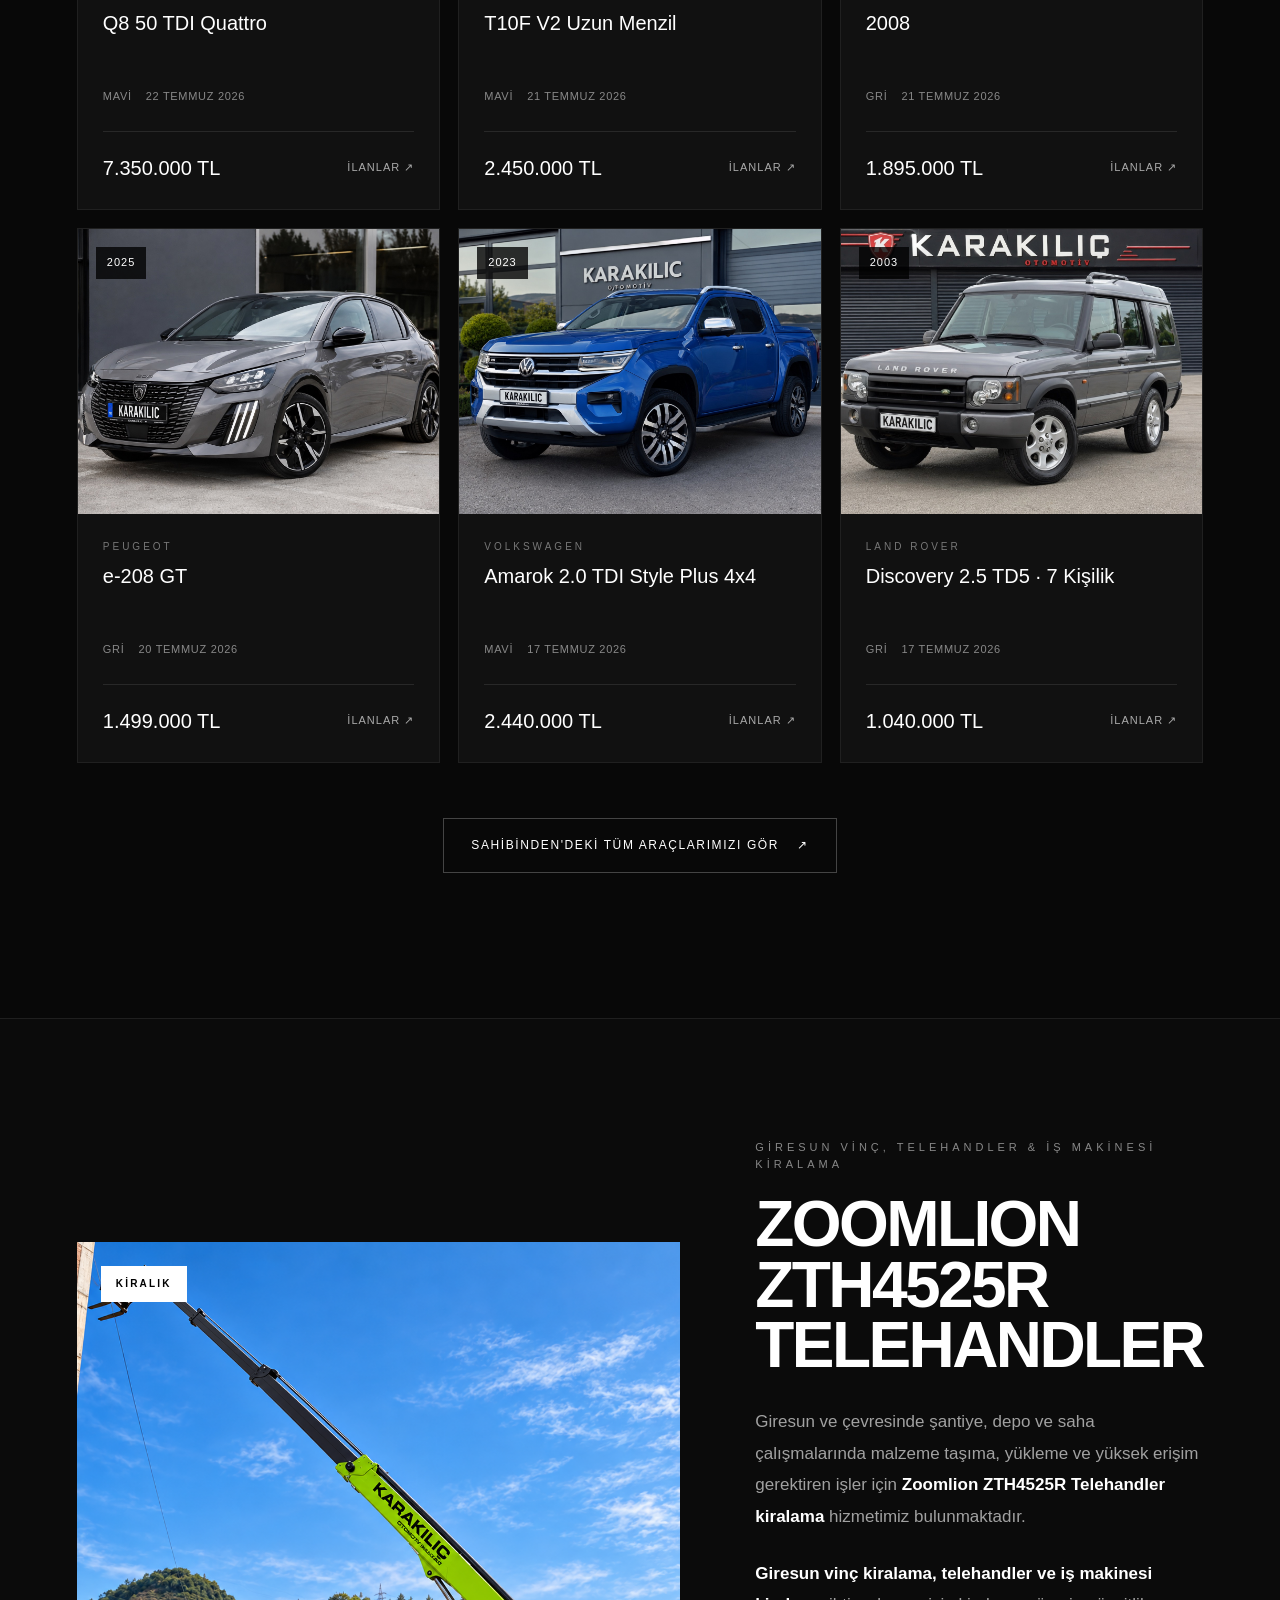
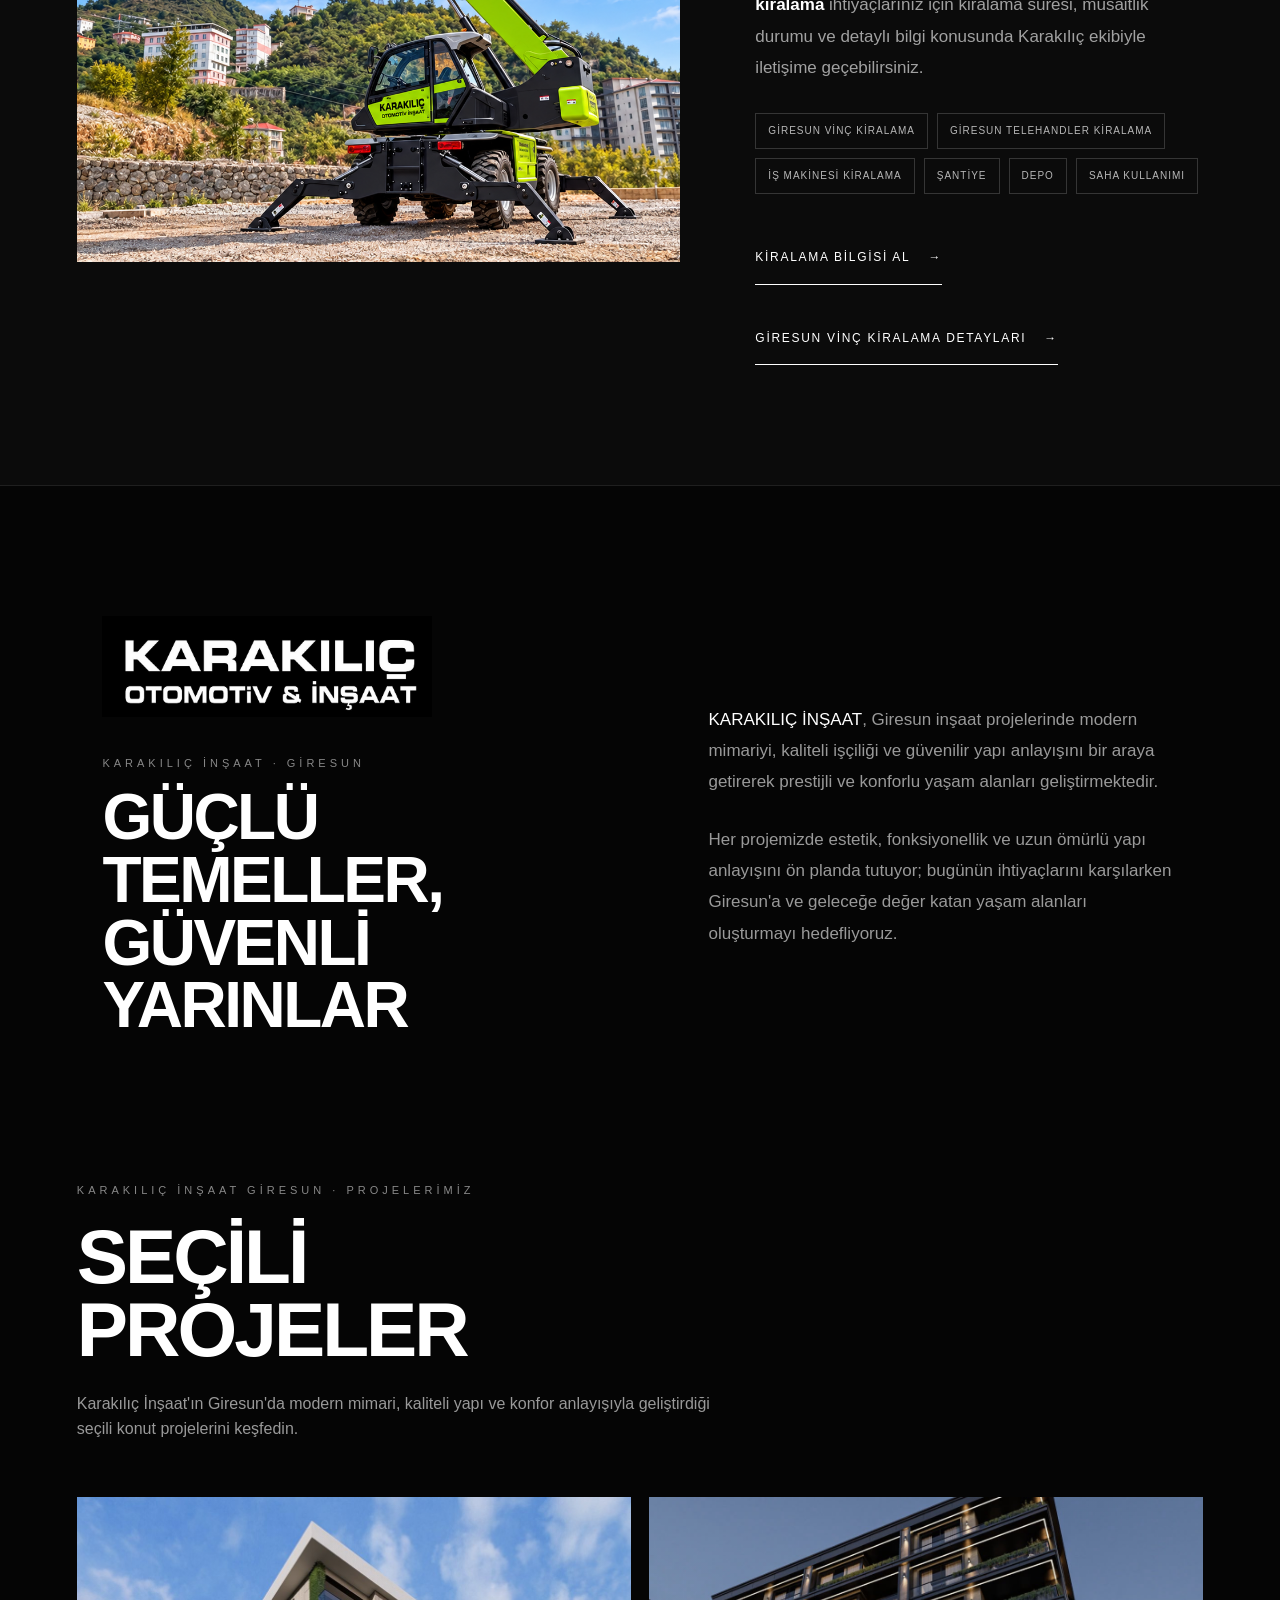
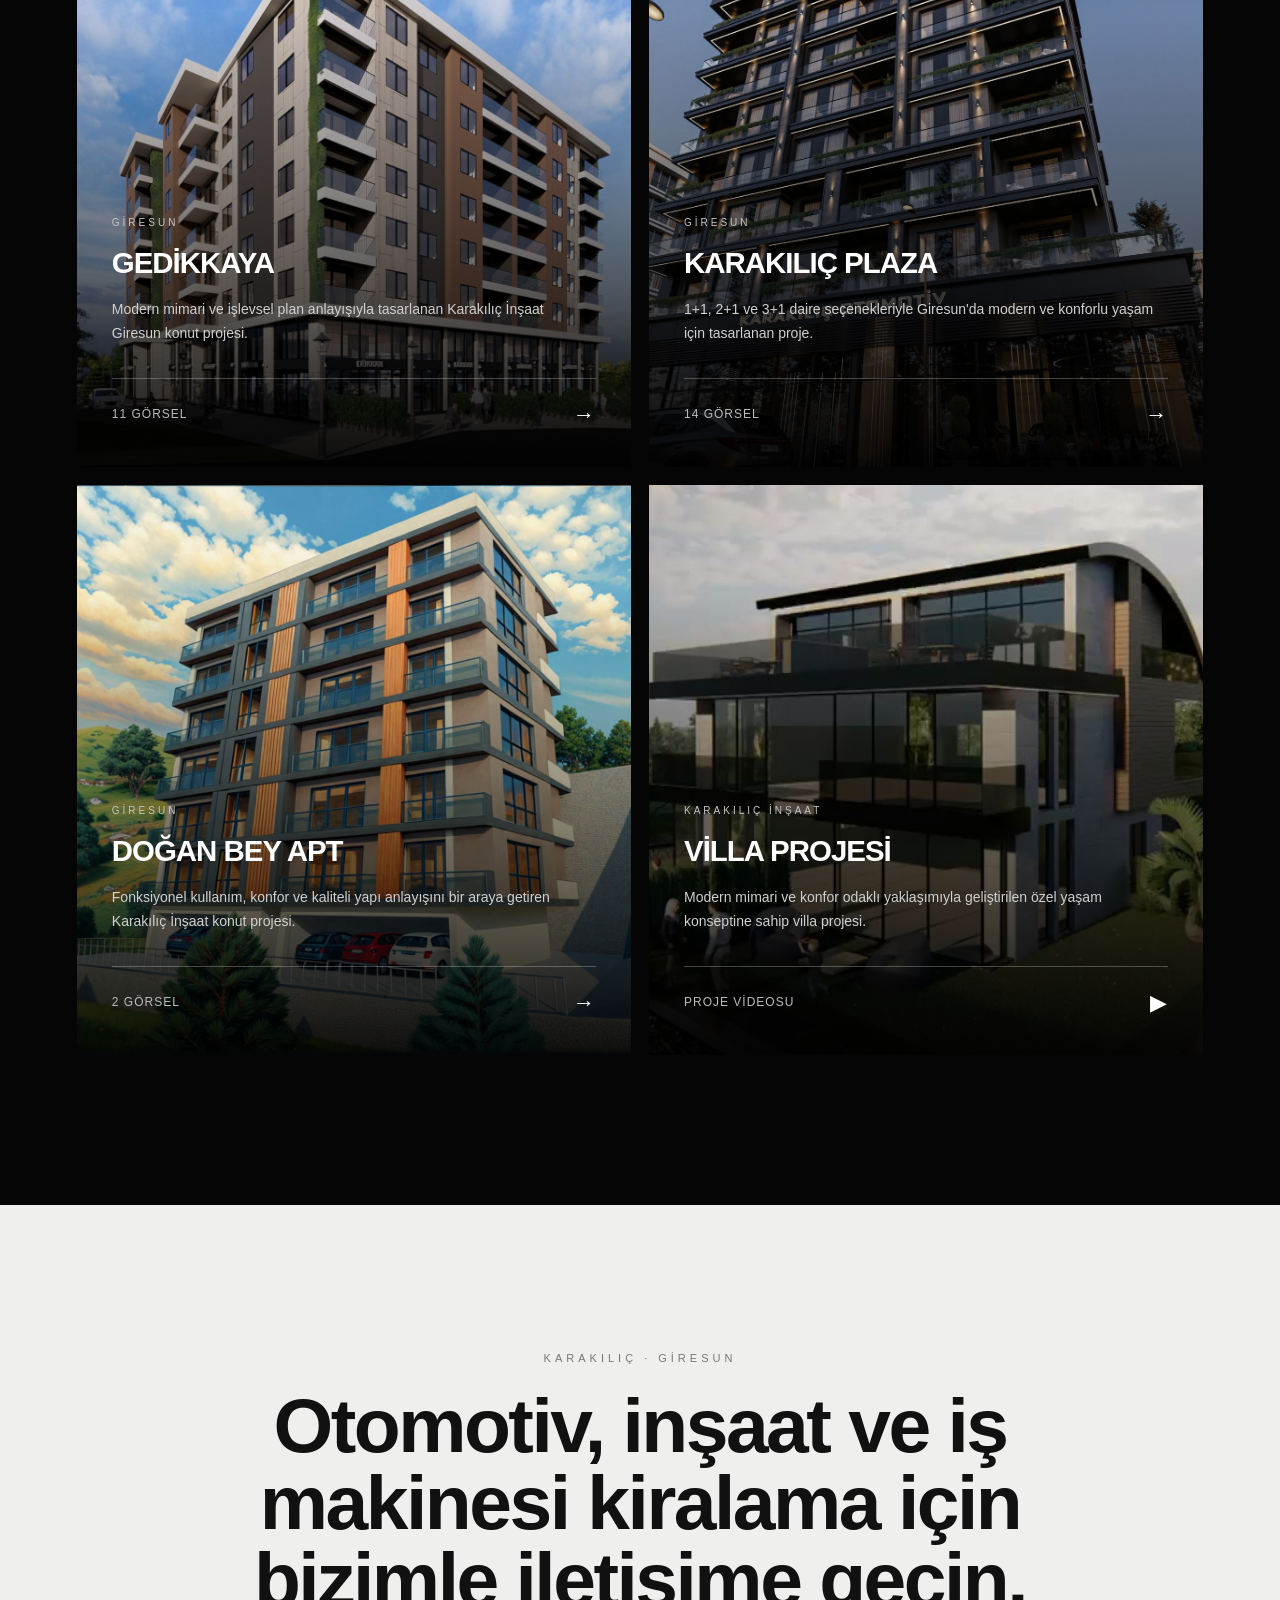
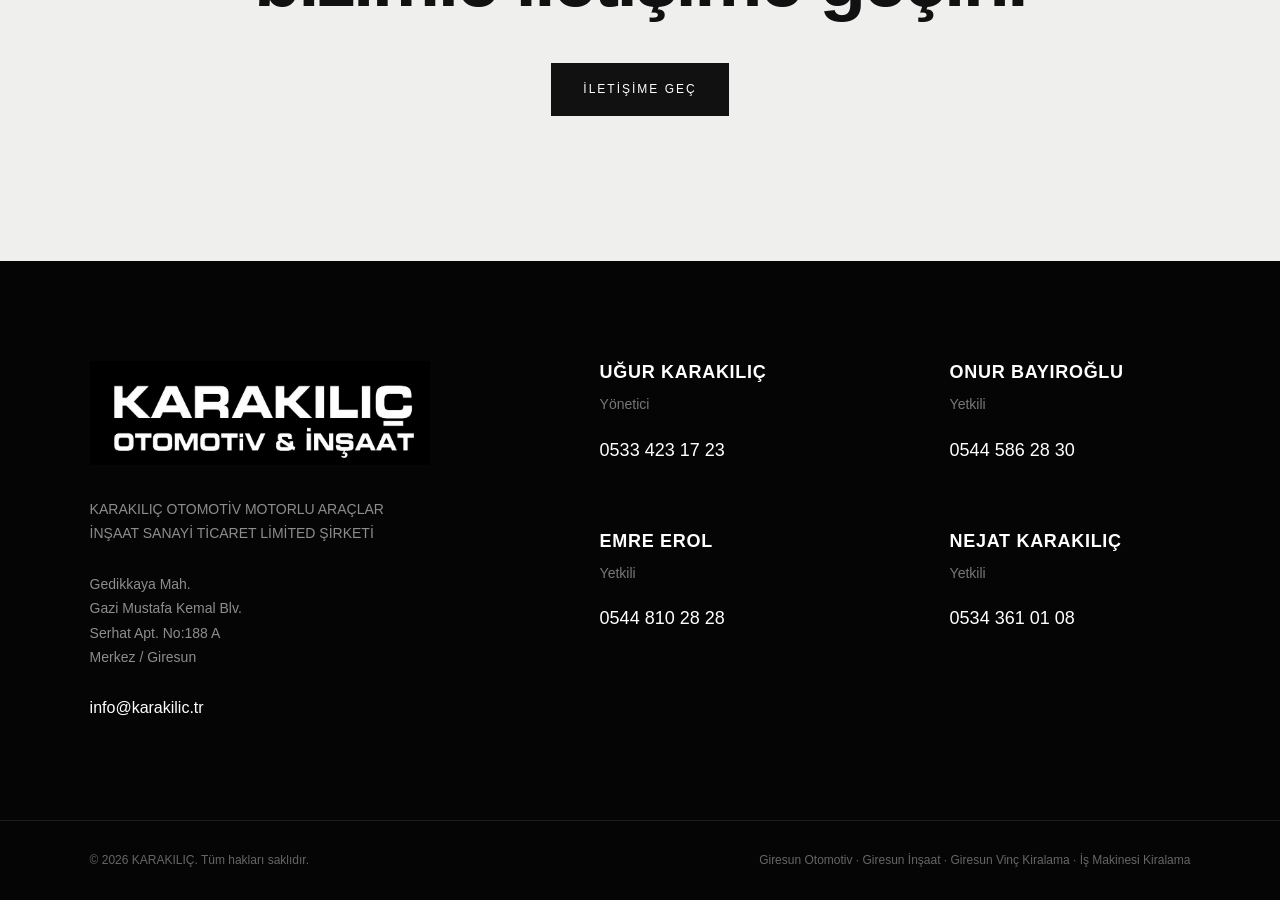
==== commit f426071f: "Restore villa section on homepage" ====
--- a/index.html
+++ b/index.html
@@ -3710,7 +3710,90 @@
 
 
 
-  </style>
+      /* =====================================================
+       VIDEO
+    ===================================================== */
+
+    .video-modal {
+      position: fixed;
+
+      inset: 0;
+
+      z-index: 6000;
+
+      display: none;
+
+      align-items: center;
+      justify-content: center;
+
+      padding: 80px;
+
+      background: rgba(0, 0, 0, 0.97);
+    }
+
+    .video-modal.active {
+      display: flex;
+    }
+
+    .video-container {
+      width: min(1200px, 100%);
+    }
+
+    .video-container video {
+      display: block;
+
+      width: 100%;
+      height: auto;
+
+      max-height: 72vh;
+
+      background: #000000;
+    }
+
+    .video-project-info {
+      padding: 20px 4px 0;
+    }
+
+    .video-project-info h3 {
+      margin-bottom: 7px;
+
+      font-size: 20px;
+      text-transform: uppercase;
+    }
+
+    .video-project-info p {
+      max-width: 820px;
+
+      color: #aaaaaa;
+
+      font-size: 14px;
+      line-height: 1.7;
+    }
+
+    .video-close {
+      position: absolute;
+
+      top: 24px;
+      right: 35px;
+
+      z-index: 6100;
+
+      width: 55px;
+      height: 55px;
+
+      border: none;
+      background: transparent;
+
+      color: #ffffff;
+
+      font-size: 42px;
+
+      cursor: pointer;
+    }
+
+
+
+</style>
 
 
 
@@ -5125,6 +5208,52 @@
 
 
 
+            <!-- VILLA -->
+
+      <article
+        class="project-card"
+        onclick="openVideoModal()"
+      >
+
+        <img
+          src="assets/villa-projesi-cover.jpg"
+          alt="Karakılıç Villa Projesi"
+          loading="lazy"
+        >
+
+        <div class="project-overlay">
+
+          <div class="project-location">
+            KARAKILIÇ İNŞAAT
+          </div>
+
+          <h3>
+            Villa Projesi
+          </h3>
+
+          <p class="project-description">
+            Modern mimari ve konfor odaklı yaklaşımıyla geliştirilen
+            özel yaşam konseptine sahip villa projesi.
+          </p>
+
+          <div class="project-footer">
+
+            <span>
+              Proje Videosu
+            </span>
+
+            <span class="project-arrow">
+              ▶
+            </span>
+
+          </div>
+
+        </div>
+
+      </article>
+
+
+
       </div>
 
 
@@ -5719,7 +5848,65 @@
 
 
 
-  <script>
+    <!-- =====================================================
+       VIDEO MODAL
+  ====================================================== -->
+
+  <div
+    class="video-modal"
+    id="videoModal"
+    onclick="videoBackgroundClose(event)"
+  >
+
+    <button
+      type="button"
+      class="video-close"
+      onclick="closeVideoModal()"
+      aria-label="Videoyu kapat"
+    >
+      ×
+    </button>
+
+
+    <div class="video-container">
+
+      <video
+        id="villaVideo"
+        controls
+        playsinline
+        preload="metadata"
+        poster="assets/villa-projesi-cover.jpg"
+      >
+
+        <source
+          src="assets/villa-projesi.mp4"
+          type="video/mp4"
+        >
+
+        Tarayıcınız video oynatmayı desteklemiyor.
+
+      </video>
+
+      <div class="video-project-info">
+
+        <h3>
+          Villa Projesi
+        </h3>
+
+        <p>
+          KARAKILIÇ İNŞAAT'ın modern mimari ve konfor odaklı yaklaşımıyla
+          geliştirdiği villa projesini proje videosu üzerinden inceleyebilirsiniz.
+        </p>
+
+      </div>
+
+    </div>
+
+  </div>
+
+
+
+<script>
 
 
 
@@ -7008,6 +7195,88 @@
 
 
     }
+    /* =====================================================
+       VIDEO
+    ===================================================== */
+
+    function openVideoModal() {
+
+      const modal =
+        document.getElementById("videoModal");
+
+      const video =
+        document.getElementById("villaVideo");
+
+
+      modal
+        .classList
+        .add("active");
+
+
+      document
+        .body
+        .classList
+        .add("modal-open");
+
+
+      video.currentTime = 0;
+
+
+      const playPromise =
+        video.play();
+
+
+      if (
+        playPromise !== undefined
+      ) {
+
+        playPromise.catch(function() {});
+
+      }
+
+    }
+
+
+    function closeVideoModal() {
+
+      const modal =
+        document.getElementById("videoModal");
+
+      const video =
+        document.getElementById("villaVideo");
+
+
+      video.pause();
+
+
+      modal
+        .classList
+        .remove("active");
+
+
+      document
+        .body
+        .classList
+        .remove("modal-open");
+
+    }
+
+
+    function videoBackgroundClose(event) {
+
+      if (
+        event.target.id === "videoModal"
+      ) {
+
+        closeVideoModal();
+
+      }
+
+    }
+
+
+
+
 
 
 
@@ -7033,15 +7302,39 @@
 
 
 
+        
+        const videoModal = document.getElementById("videoModal");
+        if (videoModal && videoModal.classList.contains("active")) {
+          if (event.key === "Escape") closeVideoModal();
+          return;
+        }
+if (
+
+          !galleryModal.classList.contains("active")
+
+        ) {
+
+
+
+          return;
+
+
+
+        }
+
+
+
+
+
         if (
 
-          !galleryModal.classList.contains("active")
+          event.key === "ArrowRight"
 
         ) {
 
 
 
-          return;
+          nextImage();
 
 
 
@@ -7053,13 +7346,13 @@
 
         if (
 
-          event.key === "ArrowRight"
+          event.key === "ArrowLeft"
 
         ) {
 
 
 
-          nextImage();
+          previousImage();
 
 
 
@@ -7071,13 +7364,13 @@
 
         if (
 
-          event.key === "ArrowLeft"
+          event.key === "Escape"
 
         ) {
 
 
 
-          previousImage();
+          closeGallery();
 
 
 
@@ -7085,24 +7378,6 @@
 
 
 
-
-
-        if (
-
-          event.key === "Escape"
-
-        ) {
-
-
-
-          closeGallery();
-
-
-
-        }
-
-
-
       }
 
     );
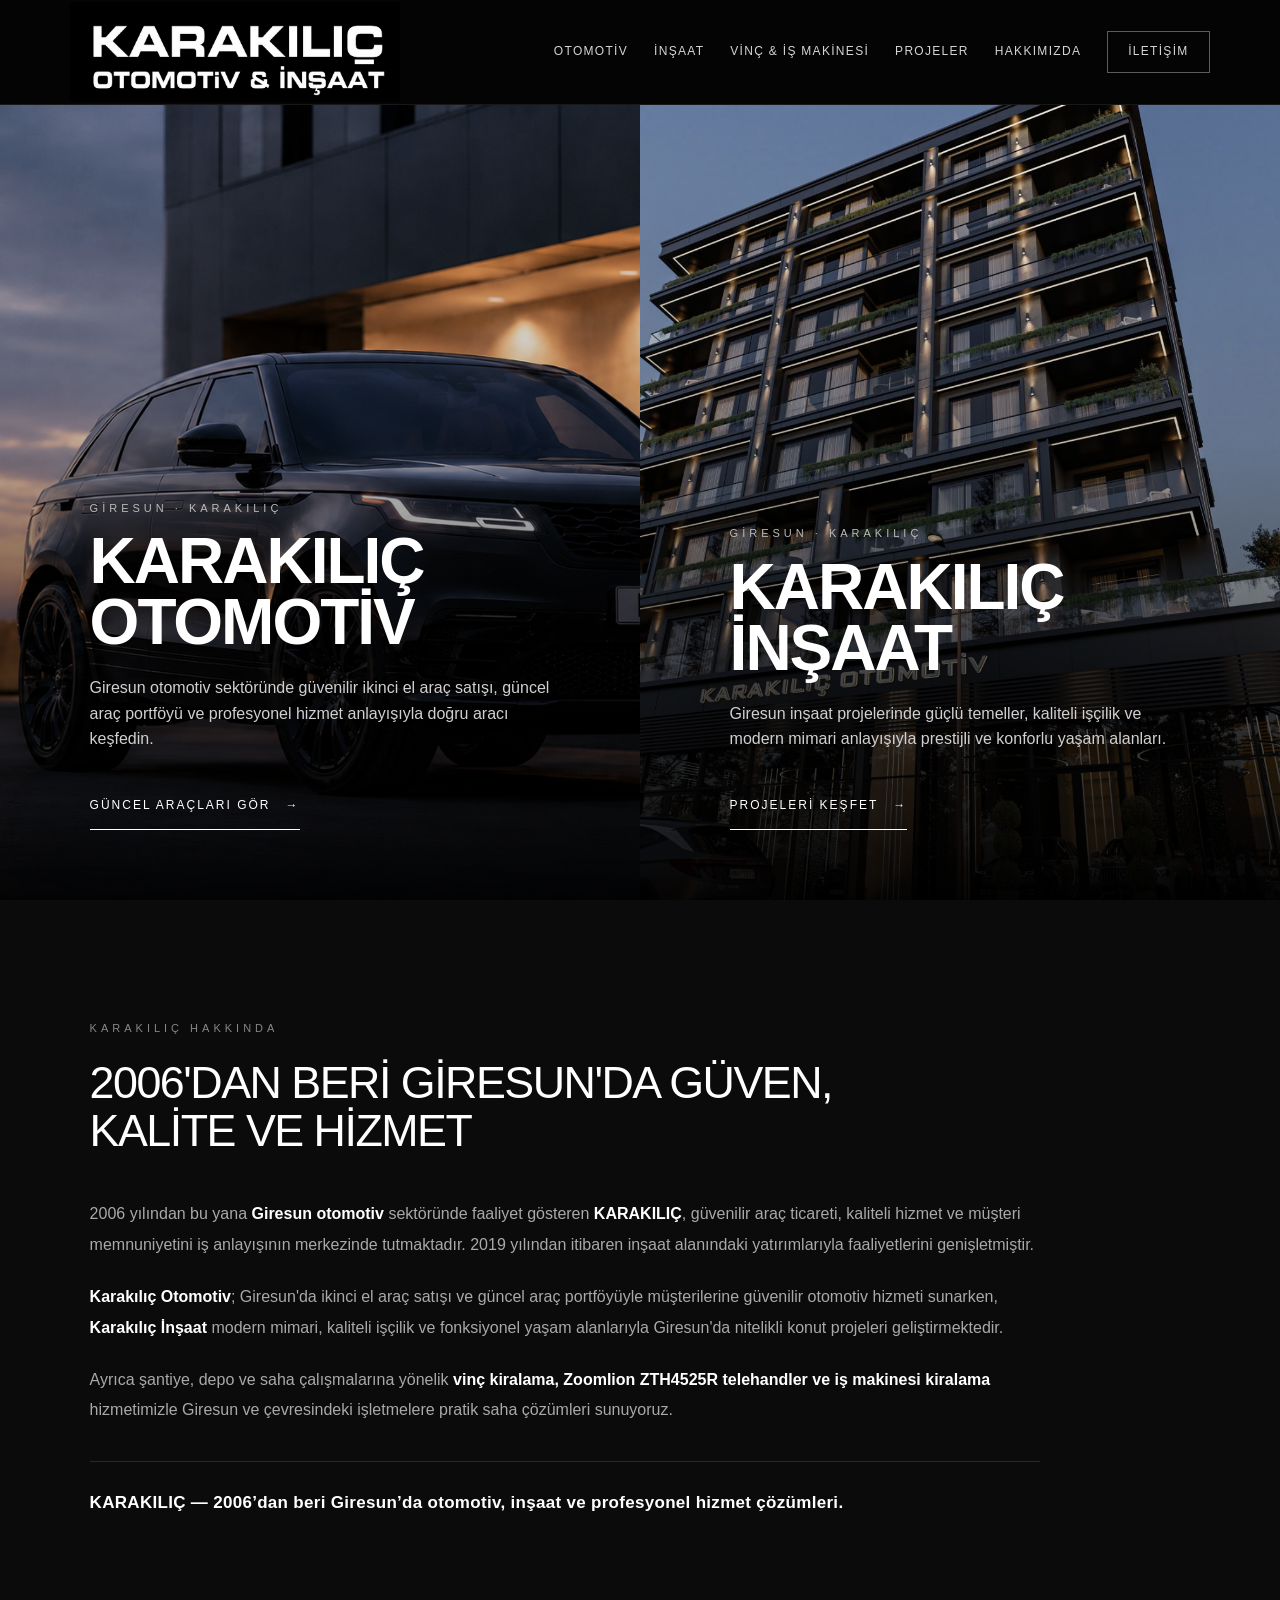
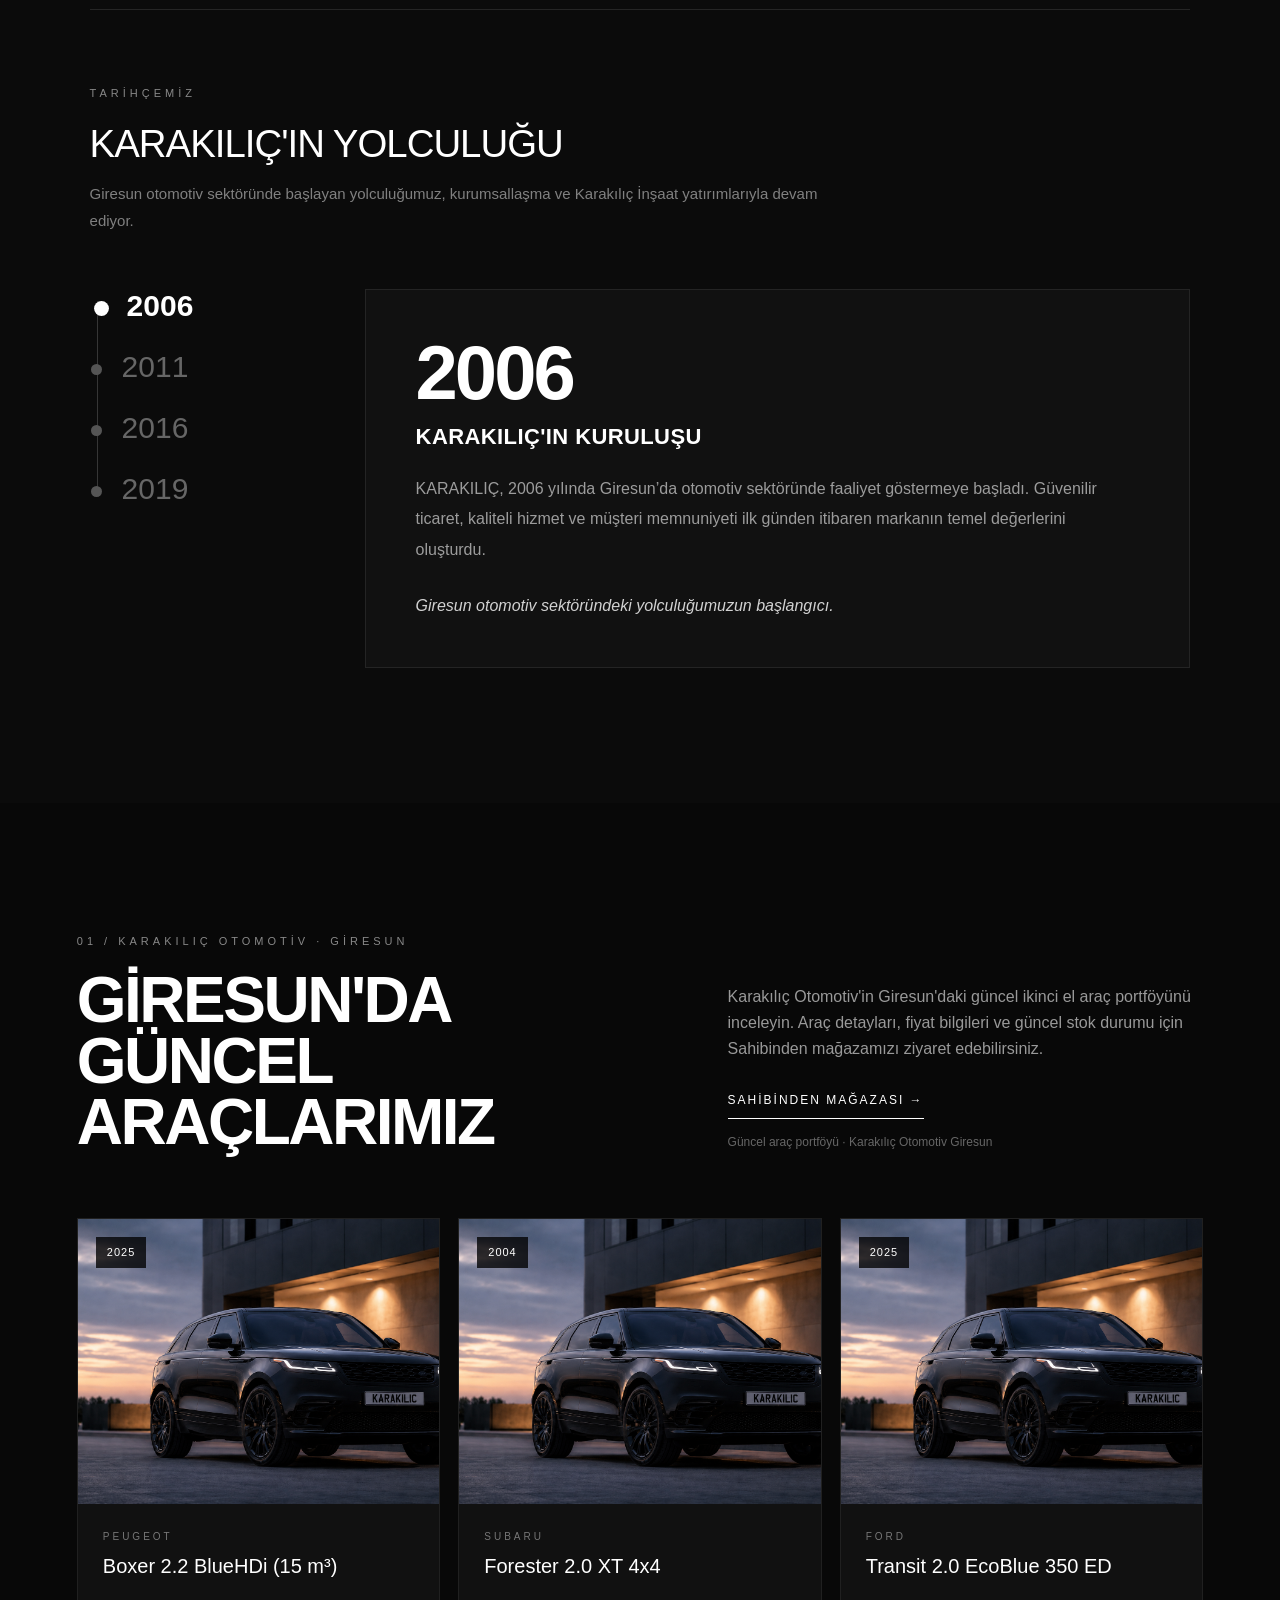
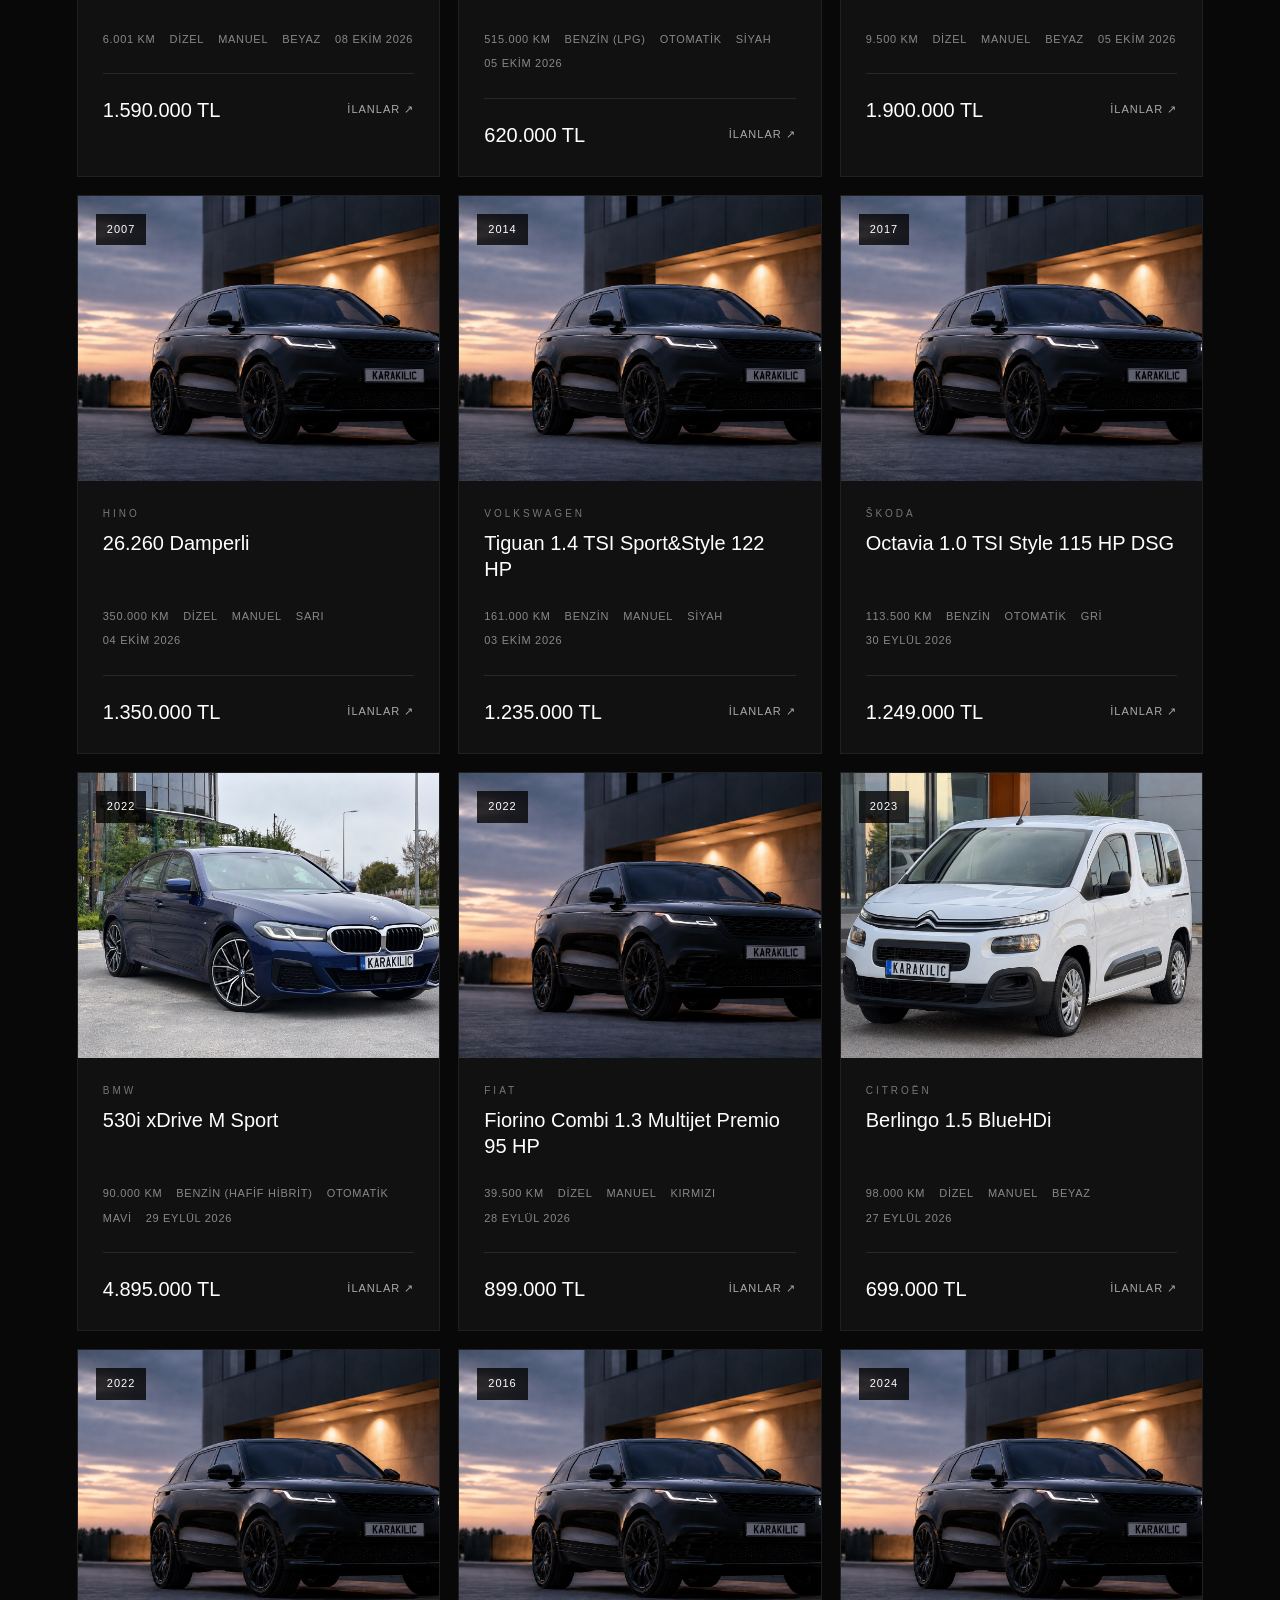
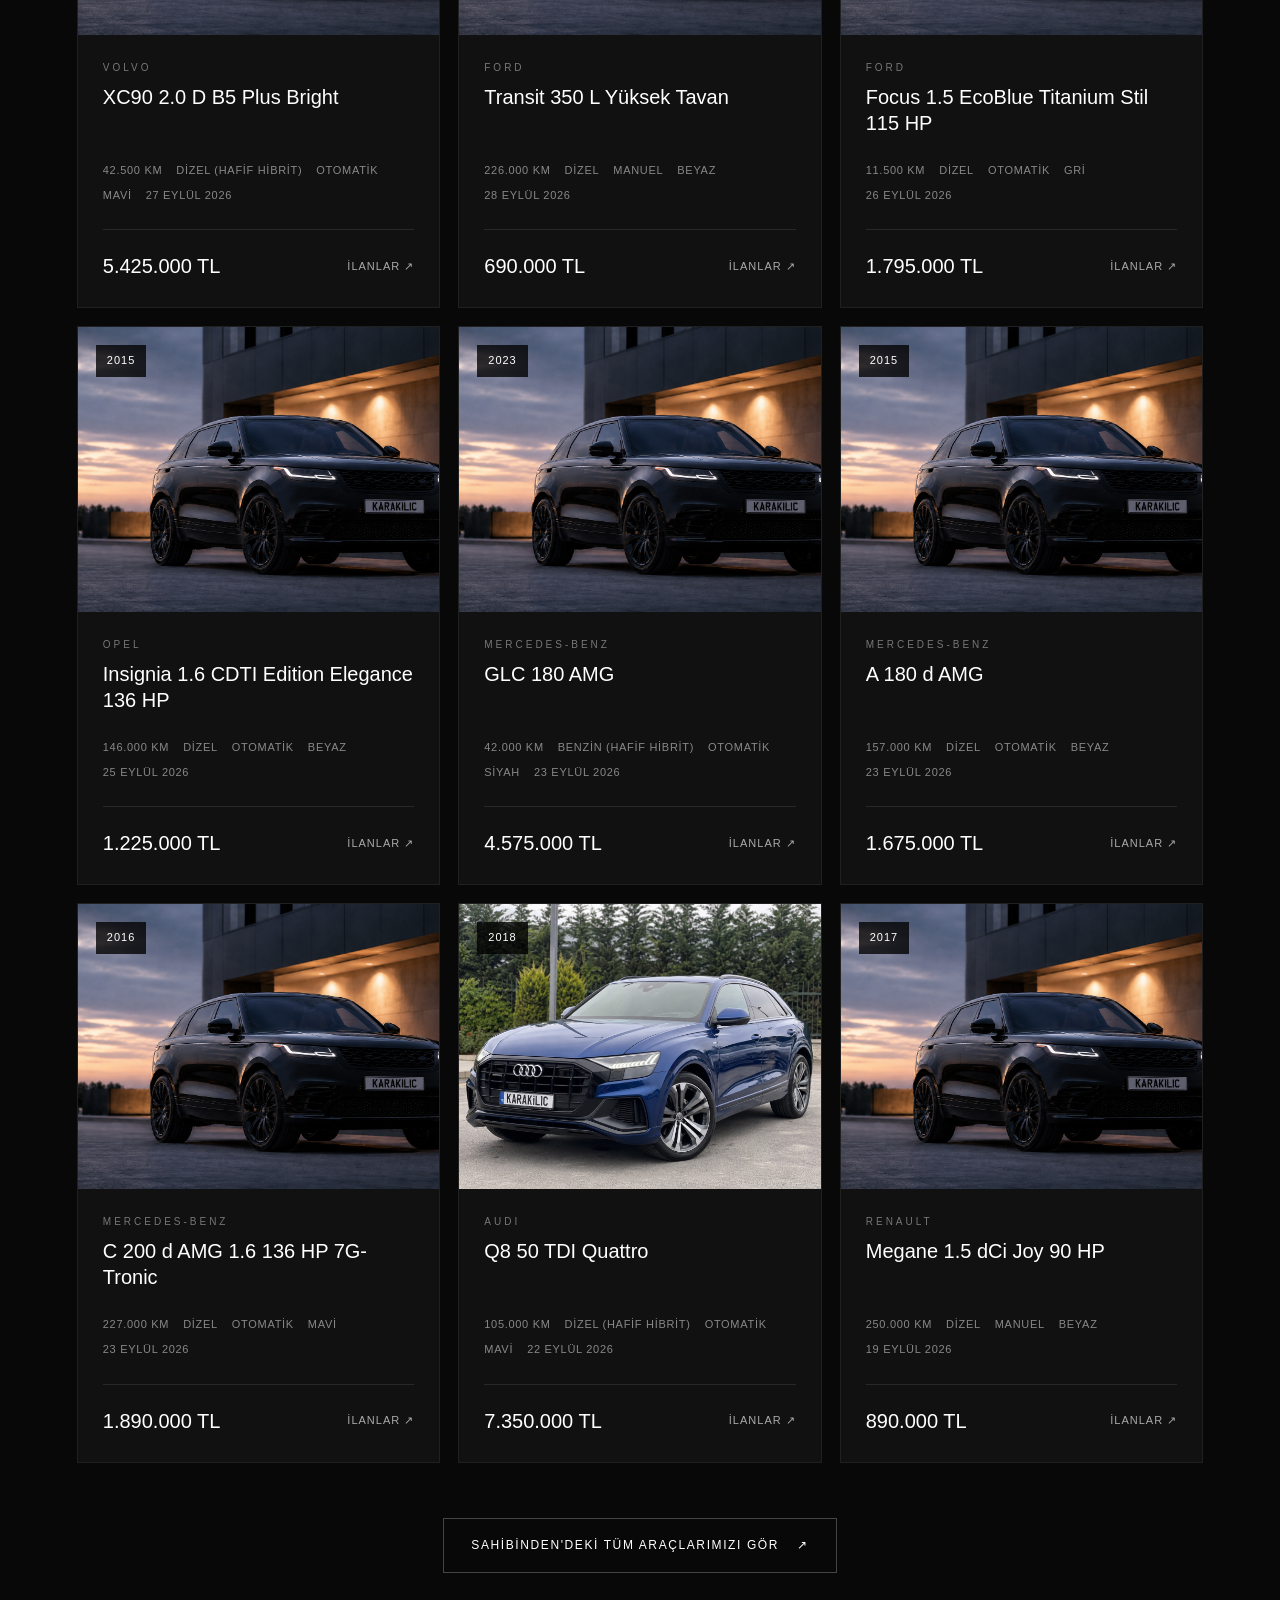
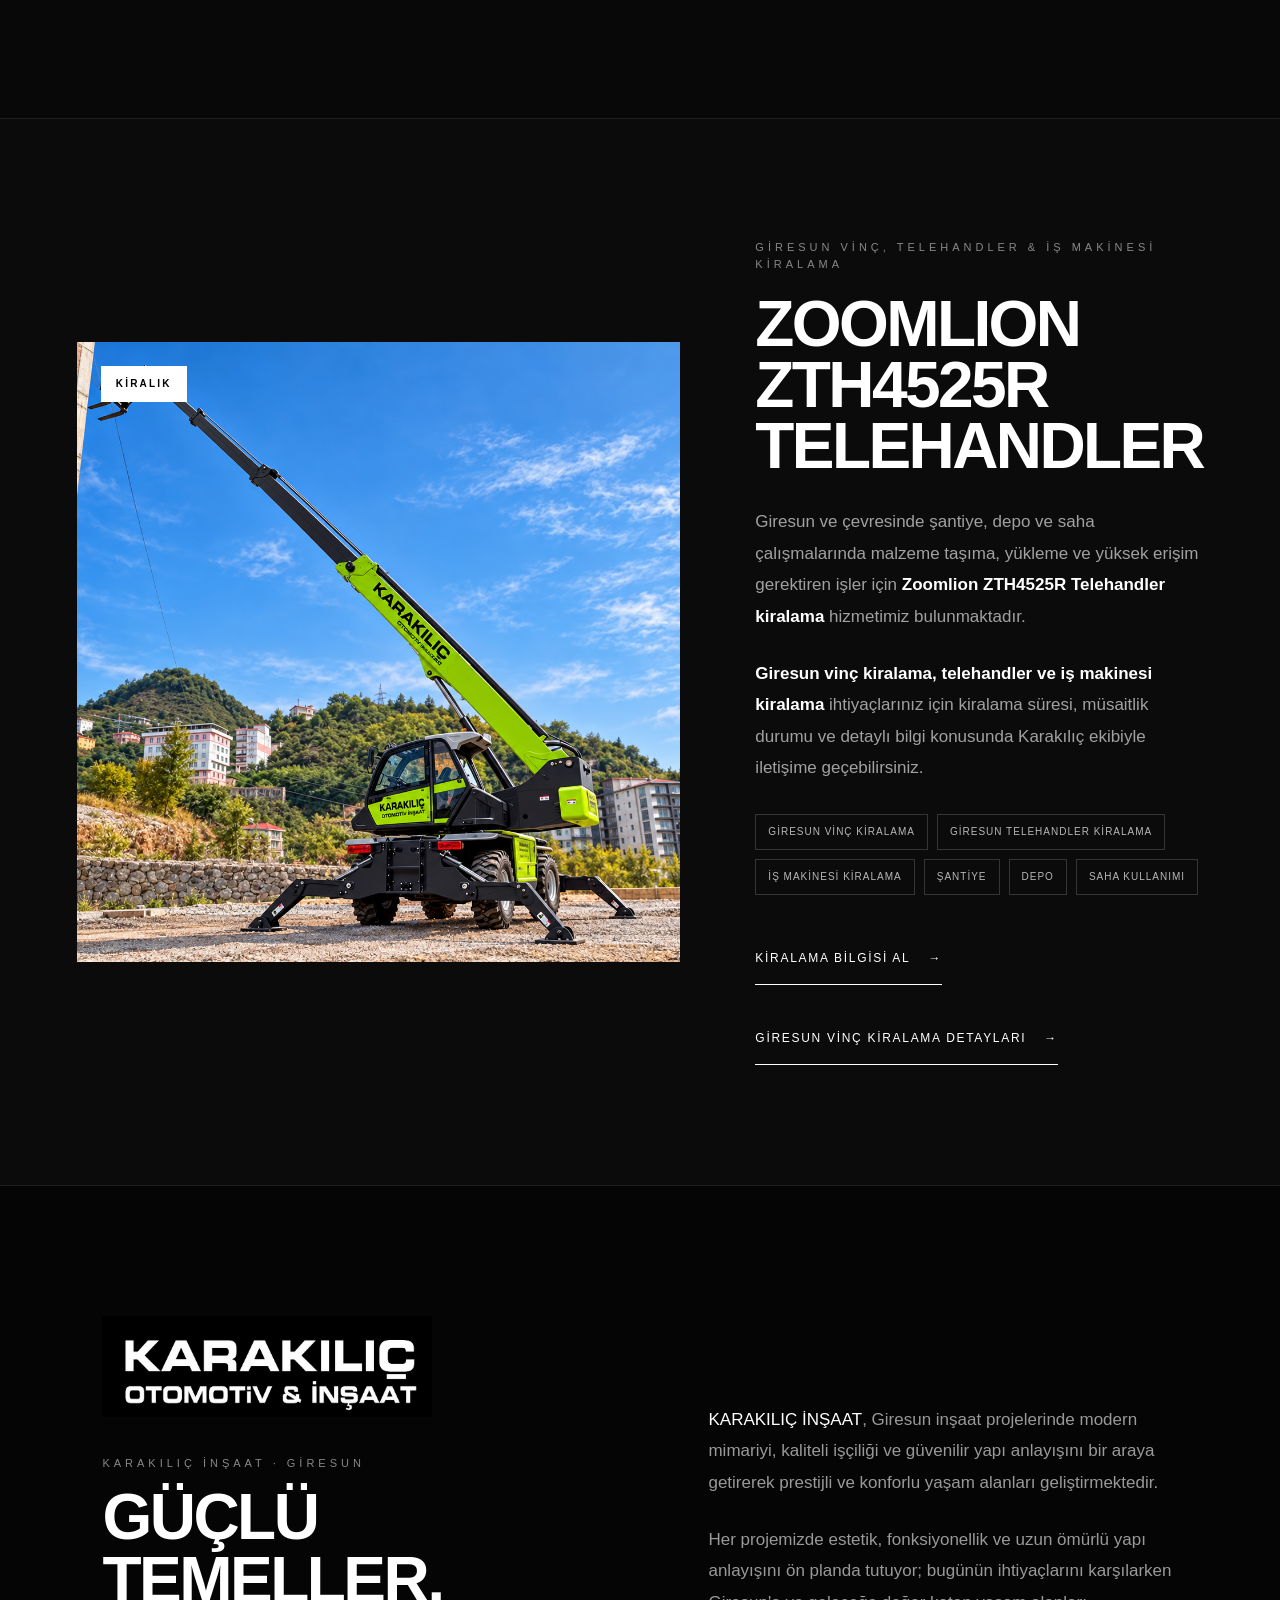
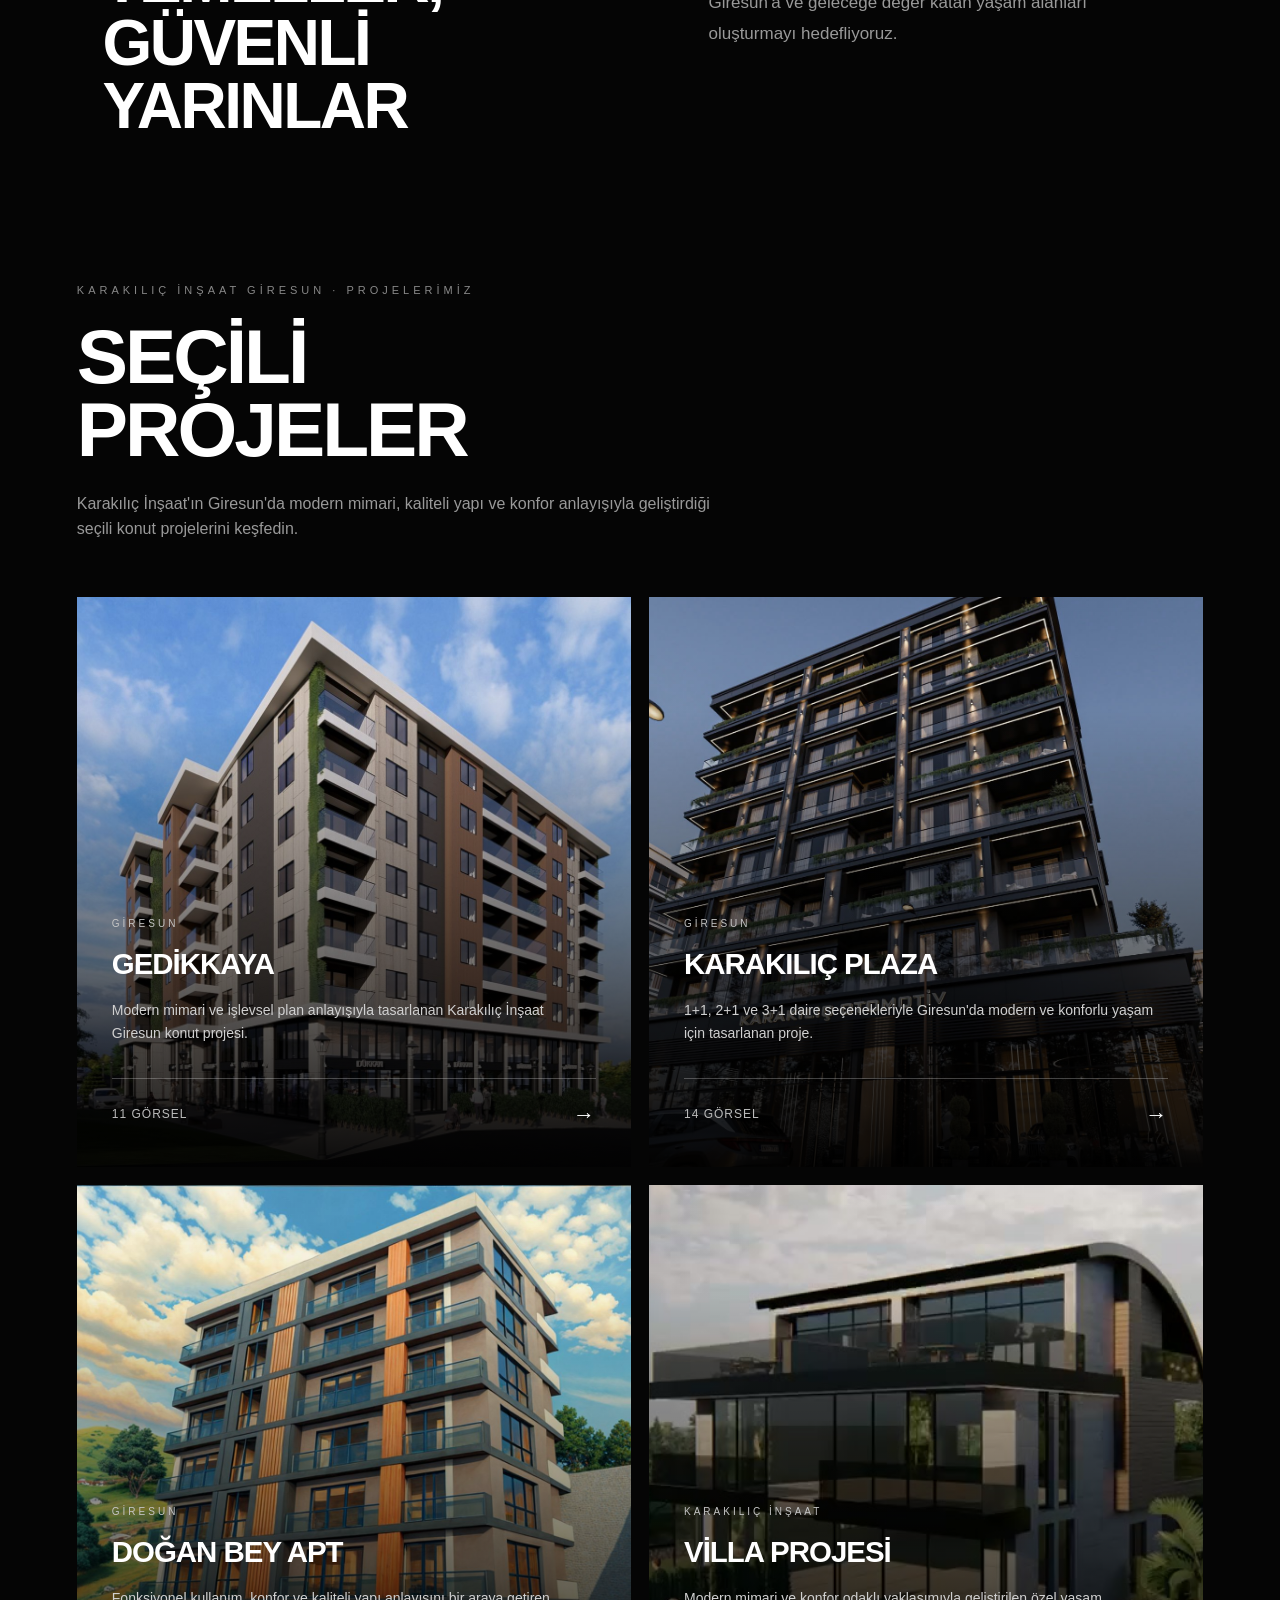
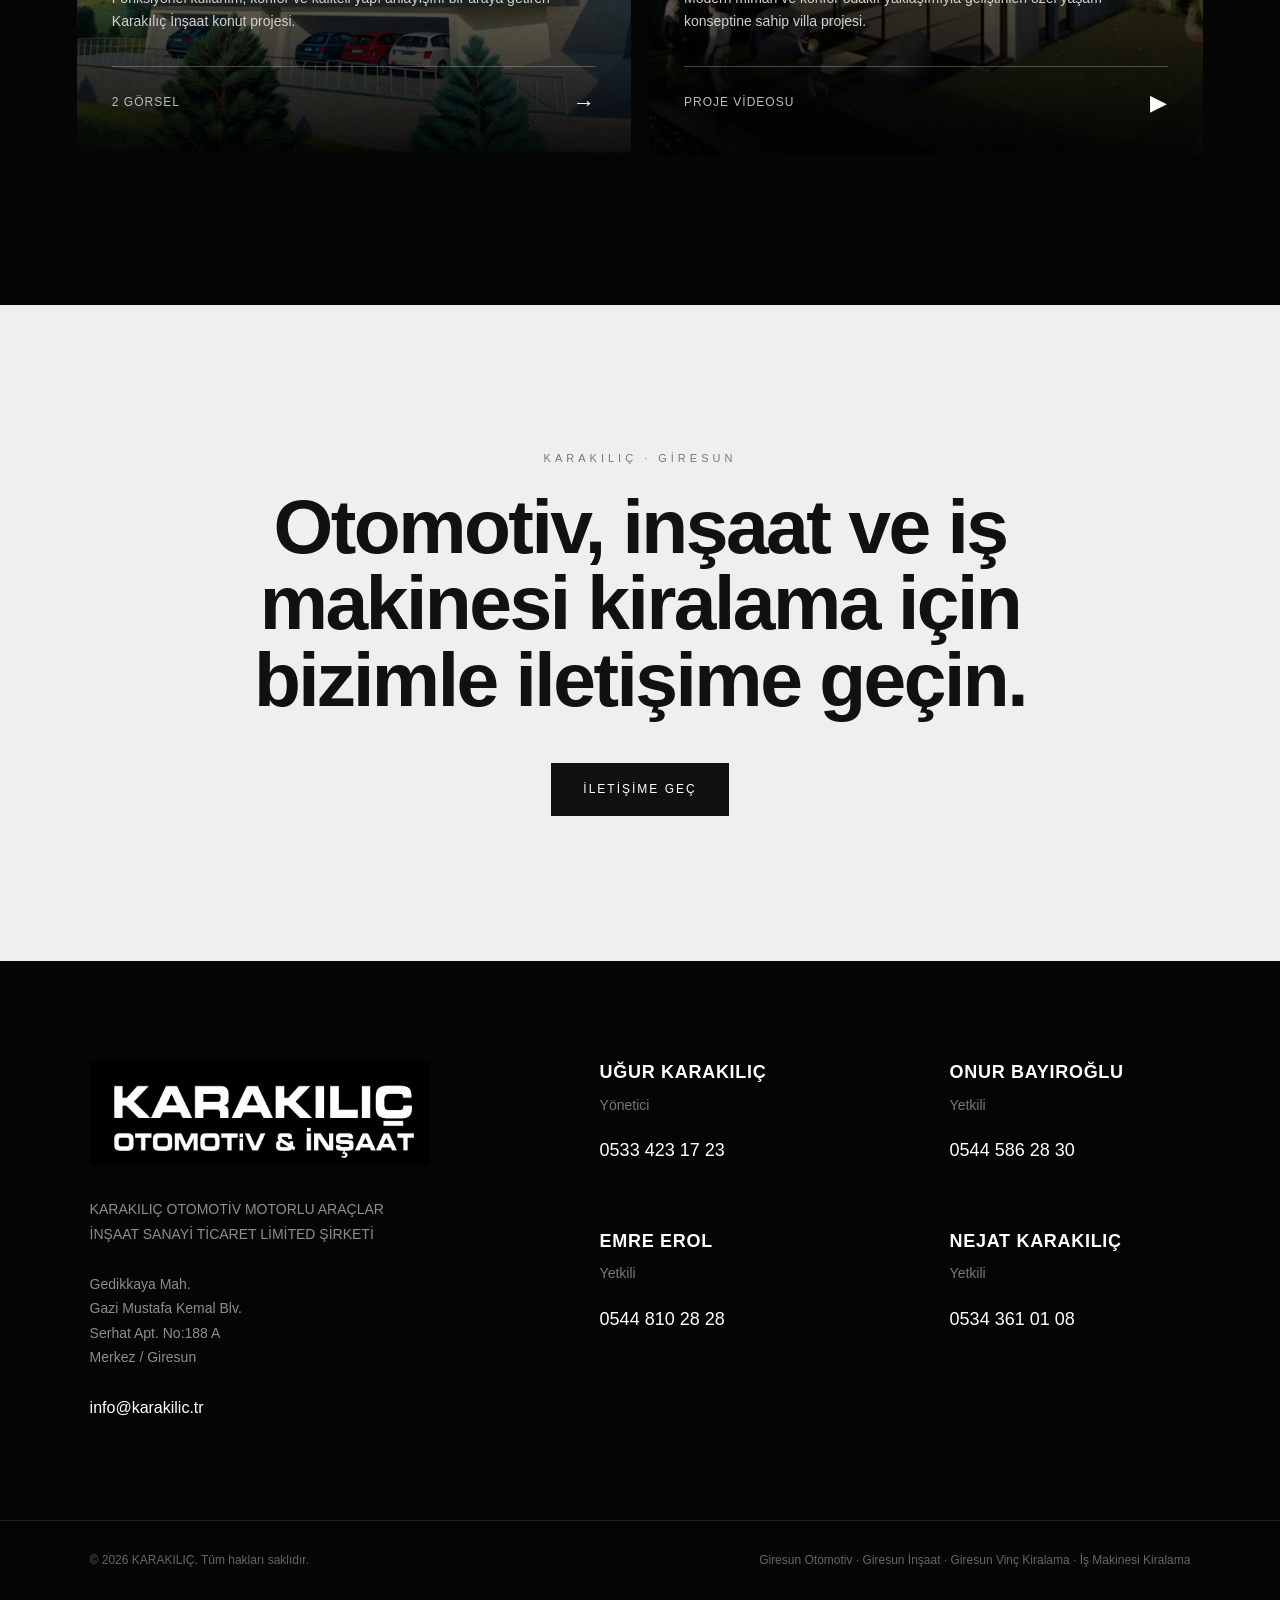
==== commit c118f067: "Restore October 8 vehicle stock on homepage" ====
--- a/index.html
+++ b/index.html
@@ -6157,288 +6157,259 @@
 
 
     const vehicles = [
-
-
-
       {
-
-        year: "2024",
-
-        brand: "ŠKODA",
-
-        model: "Scala 1.0 TSI Elite 110 HP DSG",
-
-        meta: ["Füme", "06 Ağustos 2026"],
-
-        price: "1.549.000 TL",
-
-        image: "assets/vehicles/skoda-scala.jpg"
-
+            "year": "2025",
+            "brand": "PEUGEOT",
+            "model": "Boxer 2.2 BlueHDi (15 m³)",
+            "meta": [
+                  "6.001 KM",
+                  "Dizel",
+                  "Manuel",
+                  "Beyaz",
+                  "08 Ekim 2026"
+            ],
+            "price": "1.590.000 TL",
+            "image": "assets/vehicles/peugeot-boxer.jpg"
       },
-
-
-
       {
-
-        year: "DUSTER",
-
-        brand: "DACIA",
-
-        model: "Duster Laureate 4x4",
-
-        meta: [
-
-          "52.000 KM",
-
-          "Kahverengi",
-
-          "06 Ağustos 2026"
-
-        ],
-
-        price: "990.000 TL",
-
-        image: "assets/vehicles/dacia-duster.jpg"
-
+            "year": "2004",
+            "brand": "SUBARU",
+            "model": "Forester 2.0 XT 4x4",
+            "meta": [
+                  "515.000 KM",
+                  "Benzin (LPG)",
+                  "Otomatik",
+                  "Siyah",
+                  "05 Ekim 2026"
+            ],
+            "price": "620.000 TL",
+            "image": "assets/vehicles/subaru-forester.jpg"
       },
-
-
-
       {
-
-        year: "2020",
-
-        brand: "OPEL",
-
-        model: "Corsa 1.2 Edition",
-
-        meta: ["Füme", "31 Temmuz 2026"],
-
-        price: "925.000 TL",
-
-        image: "assets/vehicles/opel-corsa.jpg"
-
+            "year": "2025",
+            "brand": "FORD",
+            "model": "Transit 2.0 EcoBlue 350 ED",
+            "meta": [
+                  "9.500 KM",
+                  "Dizel",
+                  "Manuel",
+                  "Beyaz",
+                  "05 Ekim 2026"
+            ],
+            "price": "1.900.000 TL",
+            "image": "assets/vehicles/ford-transit.jpg"
       },
-
-
-
       {
-
-        year: "2022",
-
-        brand: "BMW",
-
-        model: "530i xDrive M Sport",
-
-        meta: ["Mavi", "31 Temmuz 2026"],
-
-        price: "4.895.000 TL",
-
-        image: "assets/vehicles/bmw-530i.jpg"
-
+            "year": "2007",
+            "brand": "HINO",
+            "model": "26.260 Damperli",
+            "meta": [
+                  "350.000 KM",
+                  "Dizel",
+                  "Manuel",
+                  "Sarı",
+                  "04 Ekim 2026"
+            ],
+            "price": "1.350.000 TL",
+            "image": "assets/vehicles/hino-26260.jpg"
       },
-
-
-
       {
-
-        year: "2025",
-
-        brand: "DACIA",
-
-        model: "Stepway Expression",
-
-        meta: ["Yeşil", "31 Temmuz 2026"],
-
-        price: "1.325.000 TL",
-
-        image: "assets/vehicles/dacia-stepway.jpg"
-
+            "year": "2014",
+            "brand": "VOLKSWAGEN",
+            "model": "Tiguan 1.4 TSI Sport&Style 122 HP",
+            "meta": [
+                  "161.000 KM",
+                  "Benzin",
+                  "Manuel",
+                  "Siyah",
+                  "03 Ekim 2026"
+            ],
+            "price": "1.235.000 TL",
+            "image": "assets/vehicles/vw-tiguan.jpg"
       },
-
-
-
       {
-
-        year: "2019",
-
-        brand: "HYUNDAI",
-
-        model: "Kona 1.6 CRDi Elite",
-
-        meta: ["Kırmızı", "31 Temmuz 2026"],
-
-        price: "1.195.000 TL",
-
-        image: "assets/vehicles/hyundai-kona.jpg"
-
+            "year": "2017",
+            "brand": "ŠKODA",
+            "model": "Octavia 1.0 TSI Style 115 HP DSG",
+            "meta": [
+                  "113.500 KM",
+                  "Benzin",
+                  "Otomatik",
+                  "Gri",
+                  "30 Eylül 2026"
+            ],
+            "price": "1.249.000 TL",
+            "image": "assets/vehicles/skoda-octavia.jpg"
       },
-
-
-
       {
-
-        year: "2017",
-
-        brand: "RANGE ROVER",
-
-        model: "3.0 TDV6 Autobiography",
-
-        meta: ["Gri", "30 Temmuz 2026"],
-
-        price: "8.800.000 TL",
-
-        image: "assets/vehicles/range-rover.jpg"
-
+            "year": "2022",
+            "brand": "BMW",
+            "model": "530i xDrive M Sport",
+            "meta": [
+                  "90.000 KM",
+                  "Benzin (Hafif Hibrit)",
+                  "Otomatik",
+                  "Mavi",
+                  "29 Eylül 2026"
+            ],
+            "price": "4.895.000 TL",
+            "image": "assets/vehicles/bmw-530i.jpg"
       },
-
-
-
       {
-
-        year: "2025",
-
-        brand: "PEUGEOT",
-
-        model: "408 Allure",
-
-        meta: ["Beyaz", "27 Temmuz 2026"],
-
-        price: "1.895.000 TL",
-
-        image: "assets/vehicles/peugeot-408.jpg"
-
+            "year": "2022",
+            "brand": "FIAT",
+            "model": "Fiorino Combi 1.3 Multijet Premio 95 HP",
+            "meta": [
+                  "39.500 KM",
+                  "Dizel",
+                  "Manuel",
+                  "Kırmızı",
+                  "28 Eylül 2026"
+            ],
+            "price": "899.000 TL",
+            "image": "assets/vehicles/fiat-fiorino.jpg"
       },
-
-
-
       {
-
-        year: "2023",
-
-        brand: "CITROËN",
-
-        model: "Berlingo 1.5 BlueHDi",
-
-        meta: ["Beyaz", "25 Temmuz 2026"],
-
-        price: "695.000 TL",
-
-        image: "assets/vehicles/citroen-berlingo.jpg"
-
+            "year": "2023",
+            "brand": "CITROËN",
+            "model": "Berlingo 1.5 BlueHDi",
+            "meta": [
+                  "98.000 KM",
+                  "Dizel",
+                  "Manuel",
+                  "Beyaz",
+                  "27 Eylül 2026"
+            ],
+            "price": "699.000 TL",
+            "image": "assets/vehicles/citroen-berlingo.jpg"
       },
-
-
-
       {
-
-        year: "2018",
-
-        brand: "AUDI",
-
-        model: "Q8 50 TDI Quattro",
-
-        meta: ["Mavi", "22 Temmuz 2026"],
-
-        price: "7.350.000 TL",
-
-        image: "assets/vehicles/audi-q8.jpg"
-
+            "year": "2022",
+            "brand": "VOLVO",
+            "model": "XC90 2.0 D B5 Plus Bright",
+            "meta": [
+                  "42.500 KM",
+                  "Dizel (Hafif Hibrit)",
+                  "Otomatik",
+                  "Mavi",
+                  "27 Eylül 2026"
+            ],
+            "price": "5.425.000 TL",
+            "image": "assets/vehicles/volvo-xc90.jpg"
       },
-
-
-
       {
-
-        year: "2025",
-
-        brand: "TOGG",
-
-        model: "T10F V2 Uzun Menzil",
-
-        meta: ["Mavi", "21 Temmuz 2026"],
-
-        price: "2.450.000 TL",
-
-        image: "assets/vehicles/togg-t10f.jpg"
-
+            "year": "2016",
+            "brand": "FORD",
+            "model": "Transit 350 L Yüksek Tavan",
+            "meta": [
+                  "226.000 KM",
+                  "Dizel",
+                  "Manuel",
+                  "Beyaz",
+                  "28 Eylül 2026"
+            ],
+            "price": "690.000 TL",
+            "image": "assets/vehicles/ford-transit-2016.jpg"
       },
-
-
-
       {
-
-        year: "2026",
-
-        brand: "PEUGEOT",
-
-        model: "2008",
-
-        meta: ["Gri", "21 Temmuz 2026"],
-
-        price: "1.895.000 TL",
-
-        image: "assets/vehicles/peugeot-2008.jpg"
-
+            "year": "2024",
+            "brand": "FORD",
+            "model": "Focus 1.5 EcoBlue Titanium Stil 115 HP",
+            "meta": [
+                  "11.500 KM",
+                  "Dizel",
+                  "Otomatik",
+                  "Gri",
+                  "26 Eylül 2026"
+            ],
+            "price": "1.795.000 TL",
+            "image": "assets/vehicles/ford-focus.jpg"
       },
-
-
-
       {
-
-        year: "2025",
-
-        brand: "PEUGEOT",
-
-        model: "e-208 GT",
-
-        meta: ["Gri", "20 Temmuz 2026"],
-
-        price: "1.499.000 TL",
-
-        image: "assets/vehicles/peugeot-e208.jpg"
-
+            "year": "2015",
+            "brand": "OPEL",
+            "model": "Insignia 1.6 CDTI Edition Elegance 136 HP",
+            "meta": [
+                  "146.000 KM",
+                  "Dizel",
+                  "Otomatik",
+                  "Beyaz",
+                  "25 Eylül 2026"
+            ],
+            "price": "1.225.000 TL",
+            "image": "assets/vehicles/opel-insignia.jpg"
       },
-
-
-
       {
-
-        year: "2023",
-
-        brand: "VOLKSWAGEN",
-
-        model: "Amarok 2.0 TDI Style Plus 4x4",
-
-        meta: ["Mavi", "17 Temmuz 2026"],
-
-        price: "2.440.000 TL",
-
-        image: "assets/vehicles/vw-amarok.jpg"
-
+            "year": "2023",
+            "brand": "MERCEDES-BENZ",
+            "model": "GLC 180 AMG",
+            "meta": [
+                  "42.000 KM",
+                  "Benzin (Hafif Hibrit)",
+                  "Otomatik",
+                  "Siyah",
+                  "23 Eylül 2026"
+            ],
+            "price": "4.575.000 TL",
+            "image": "assets/vehicles/mercedes-glc180.jpg"
       },
-
-
-
       {
-
-        year: "2003",
-
-        brand: "LAND ROVER",
-
-        model: "Discovery 2.5 TD5 · 7 Kişilik",
-
-        meta: ["Gri", "17 Temmuz 2026"],
-
-        price: "1.040.000 TL",
-
-        image: "assets/vehicles/land-rover-discovery.jpg"
-
+            "year": "2015",
+            "brand": "MERCEDES-BENZ",
+            "model": "A 180 d AMG",
+            "meta": [
+                  "157.000 KM",
+                  "Dizel",
+                  "Otomatik",
+                  "Beyaz",
+                  "23 Eylül 2026"
+            ],
+            "price": "1.675.000 TL",
+            "image": "assets/vehicles/mercedes-a180d.jpg"
+      },
+      {
+            "year": "2016",
+            "brand": "MERCEDES-BENZ",
+            "model": "C 200 d AMG 1.6 136 HP 7G-Tronic",
+            "meta": [
+                  "227.000 KM",
+                  "Dizel",
+                  "Otomatik",
+                  "Mavi",
+                  "23 Eylül 2026"
+            ],
+            "price": "1.890.000 TL",
+            "image": "assets/vehicles/mercedes-c200d.jpg"
+      },
+      {
+            "year": "2018",
+            "brand": "AUDI",
+            "model": "Q8 50 TDI Quattro",
+            "meta": [
+                  "105.000 KM",
+                  "Dizel (Hafif Hibrit)",
+                  "Otomatik",
+                  "Mavi",
+                  "22 Eylül 2026"
+            ],
+            "price": "7.350.000 TL",
+            "image": "assets/vehicles/audi-q8.jpg"
+      },
+      {
+            "year": "2017",
+            "brand": "RENAULT",
+            "model": "Megane 1.5 dCi Joy 90 HP",
+            "meta": [
+                  "250.000 KM",
+                  "Dizel",
+                  "Manuel",
+                  "Beyaz",
+                  "19 Eylül 2026"
+            ],
+            "price": "890.000 TL",
+            "image": "assets/vehicles/renault-megane.jpg"
       }
-
-
-
-    ];
+];
 
 
 
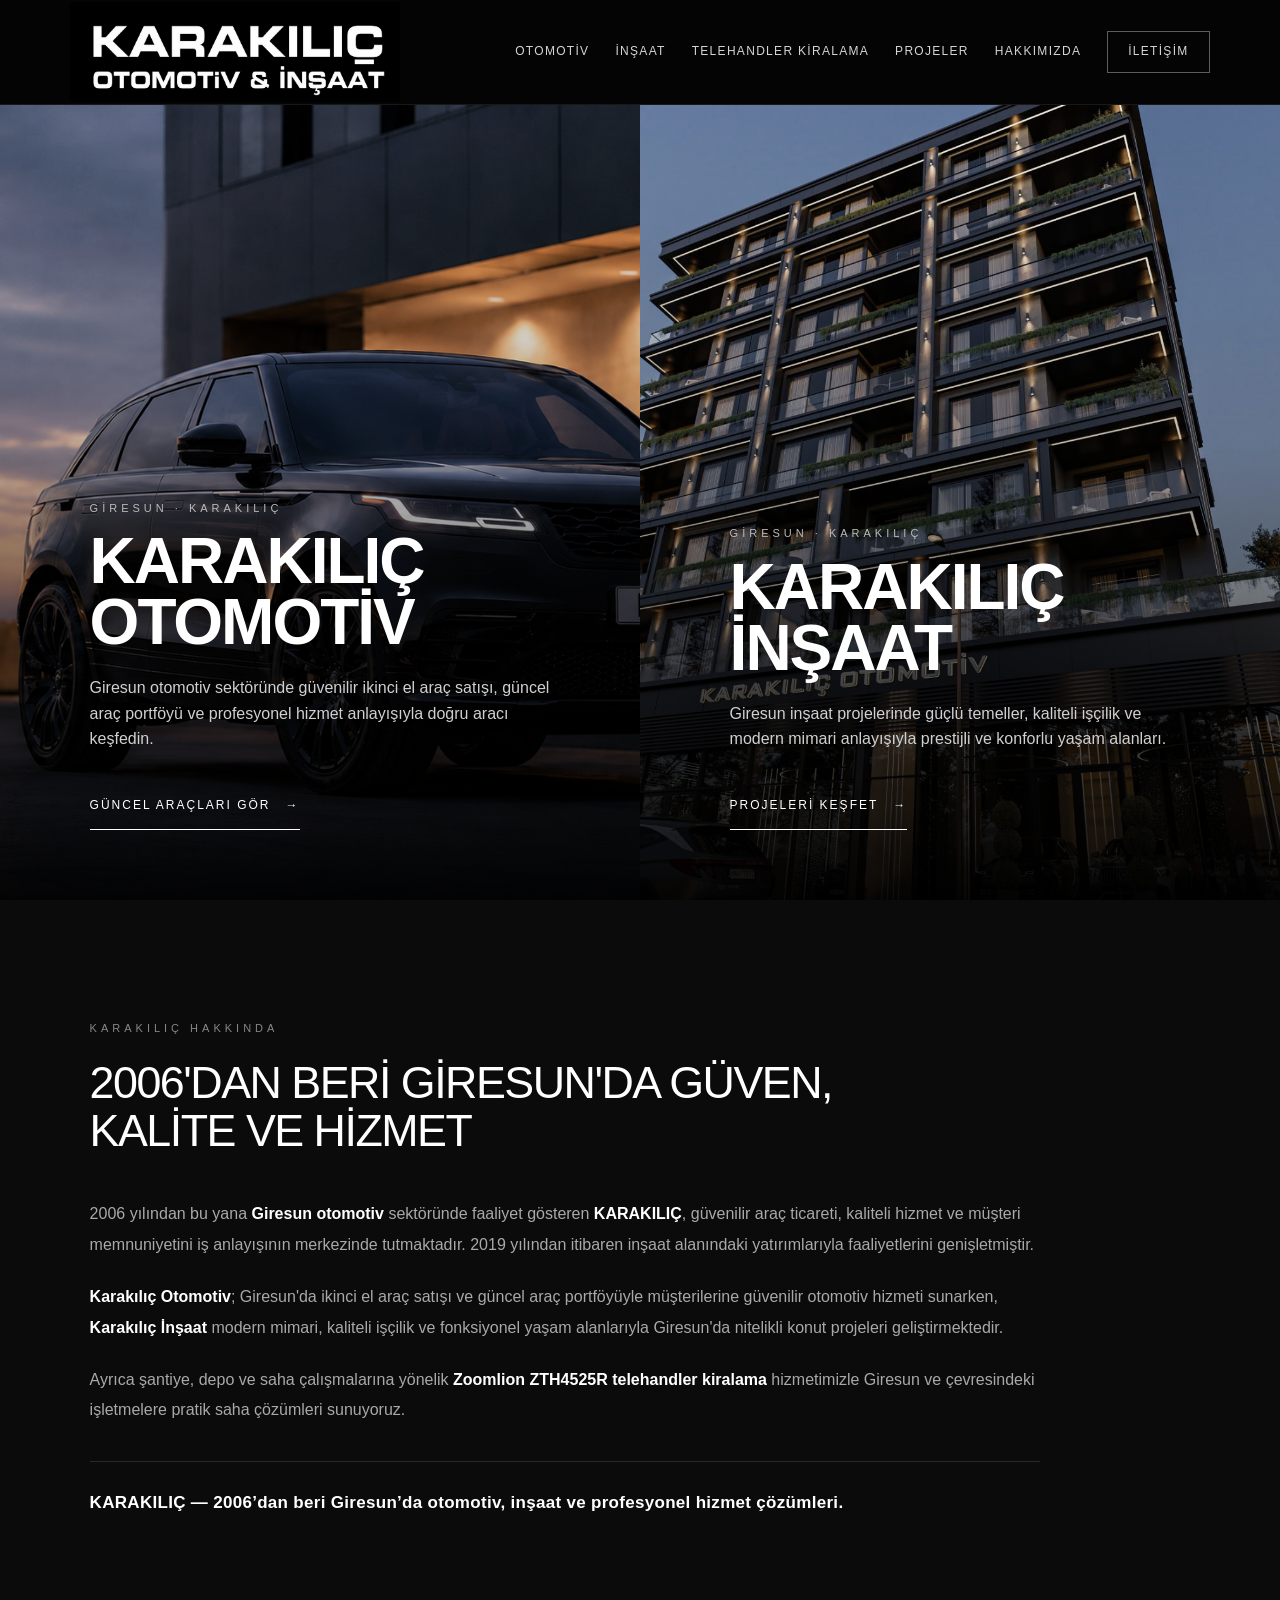
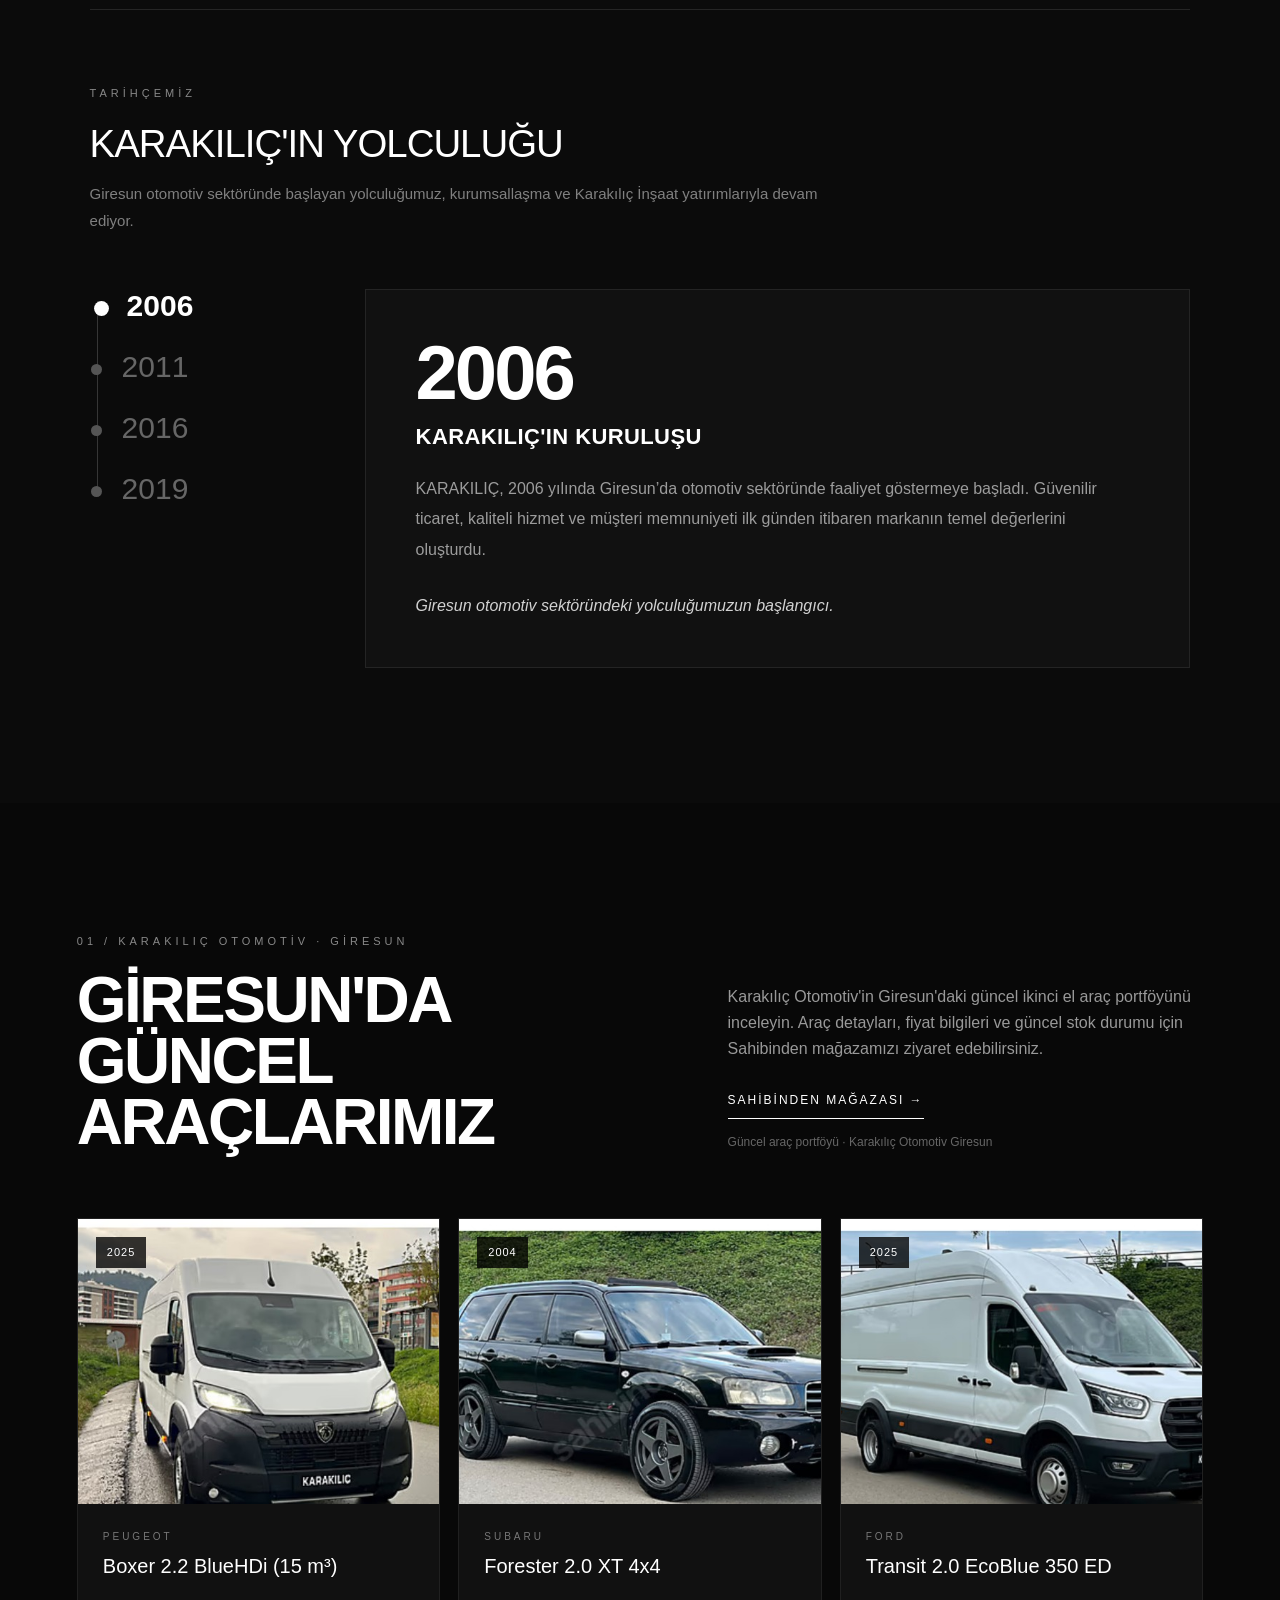
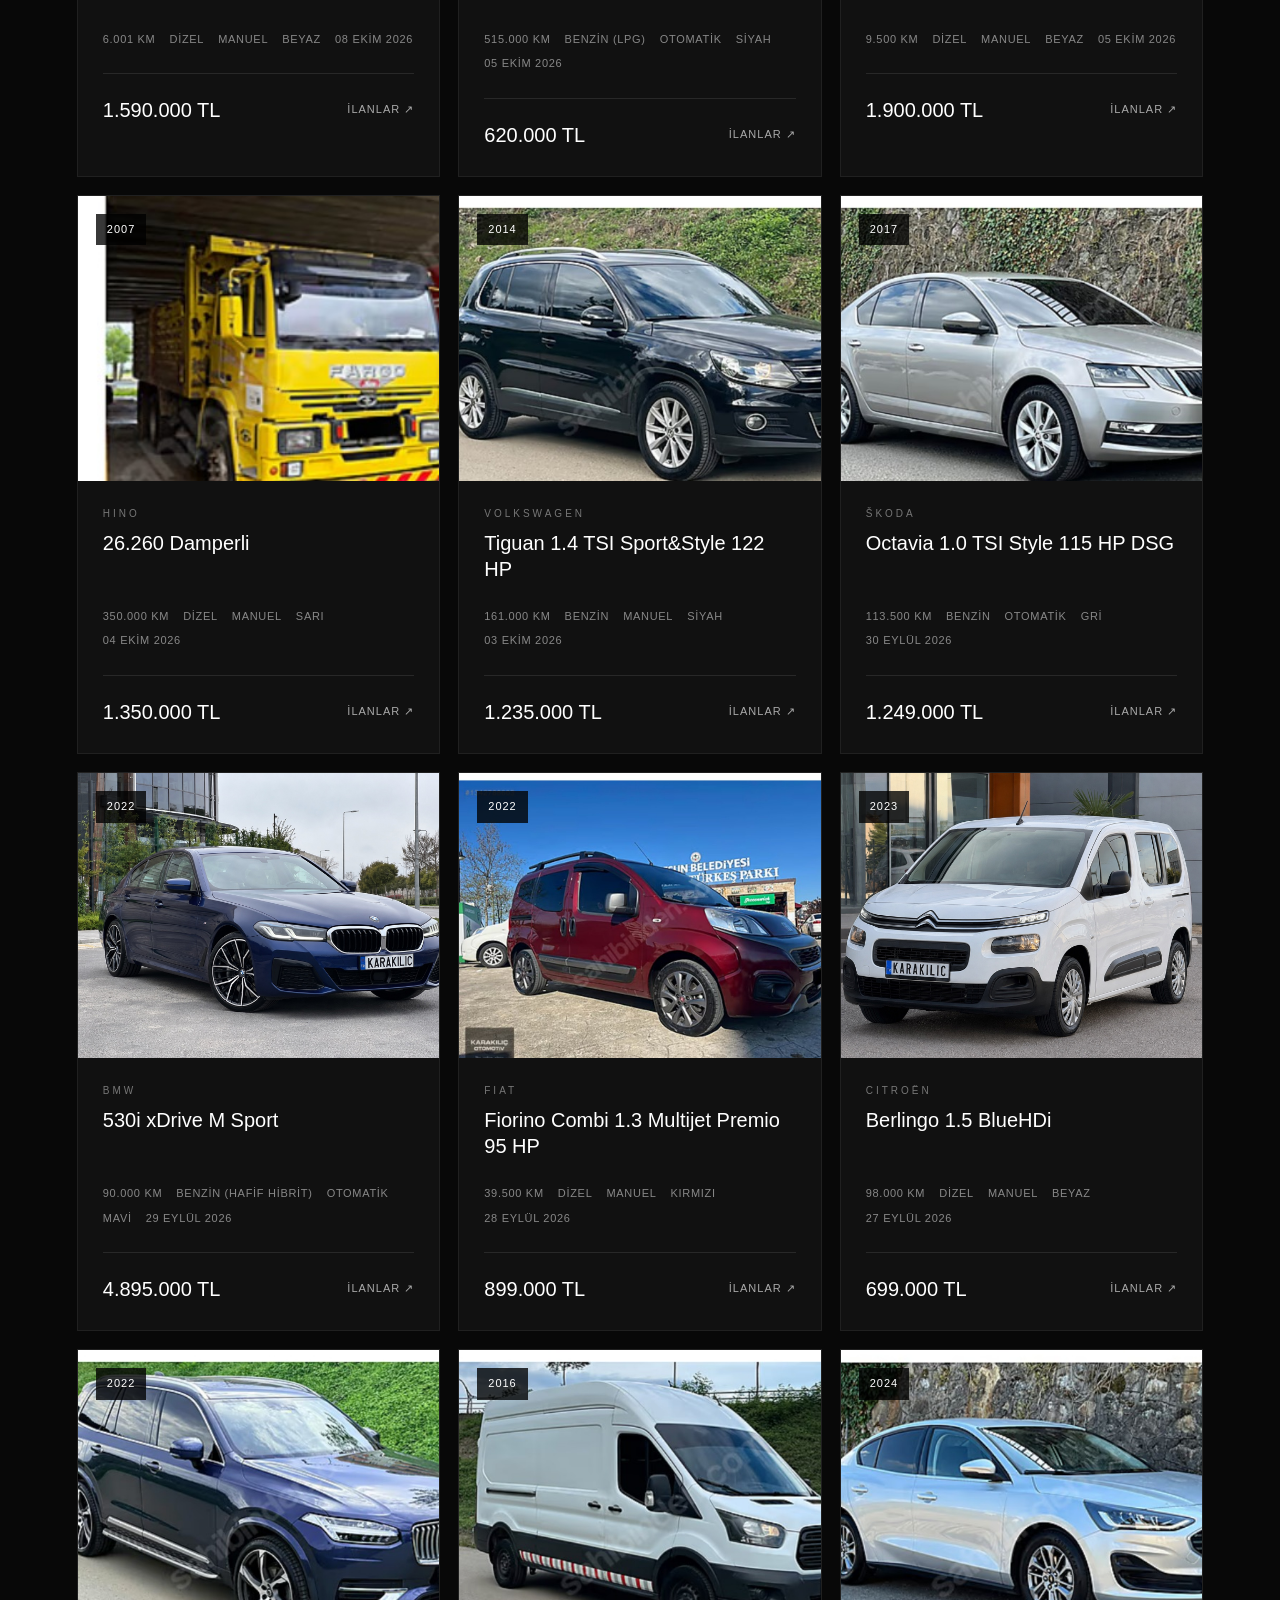
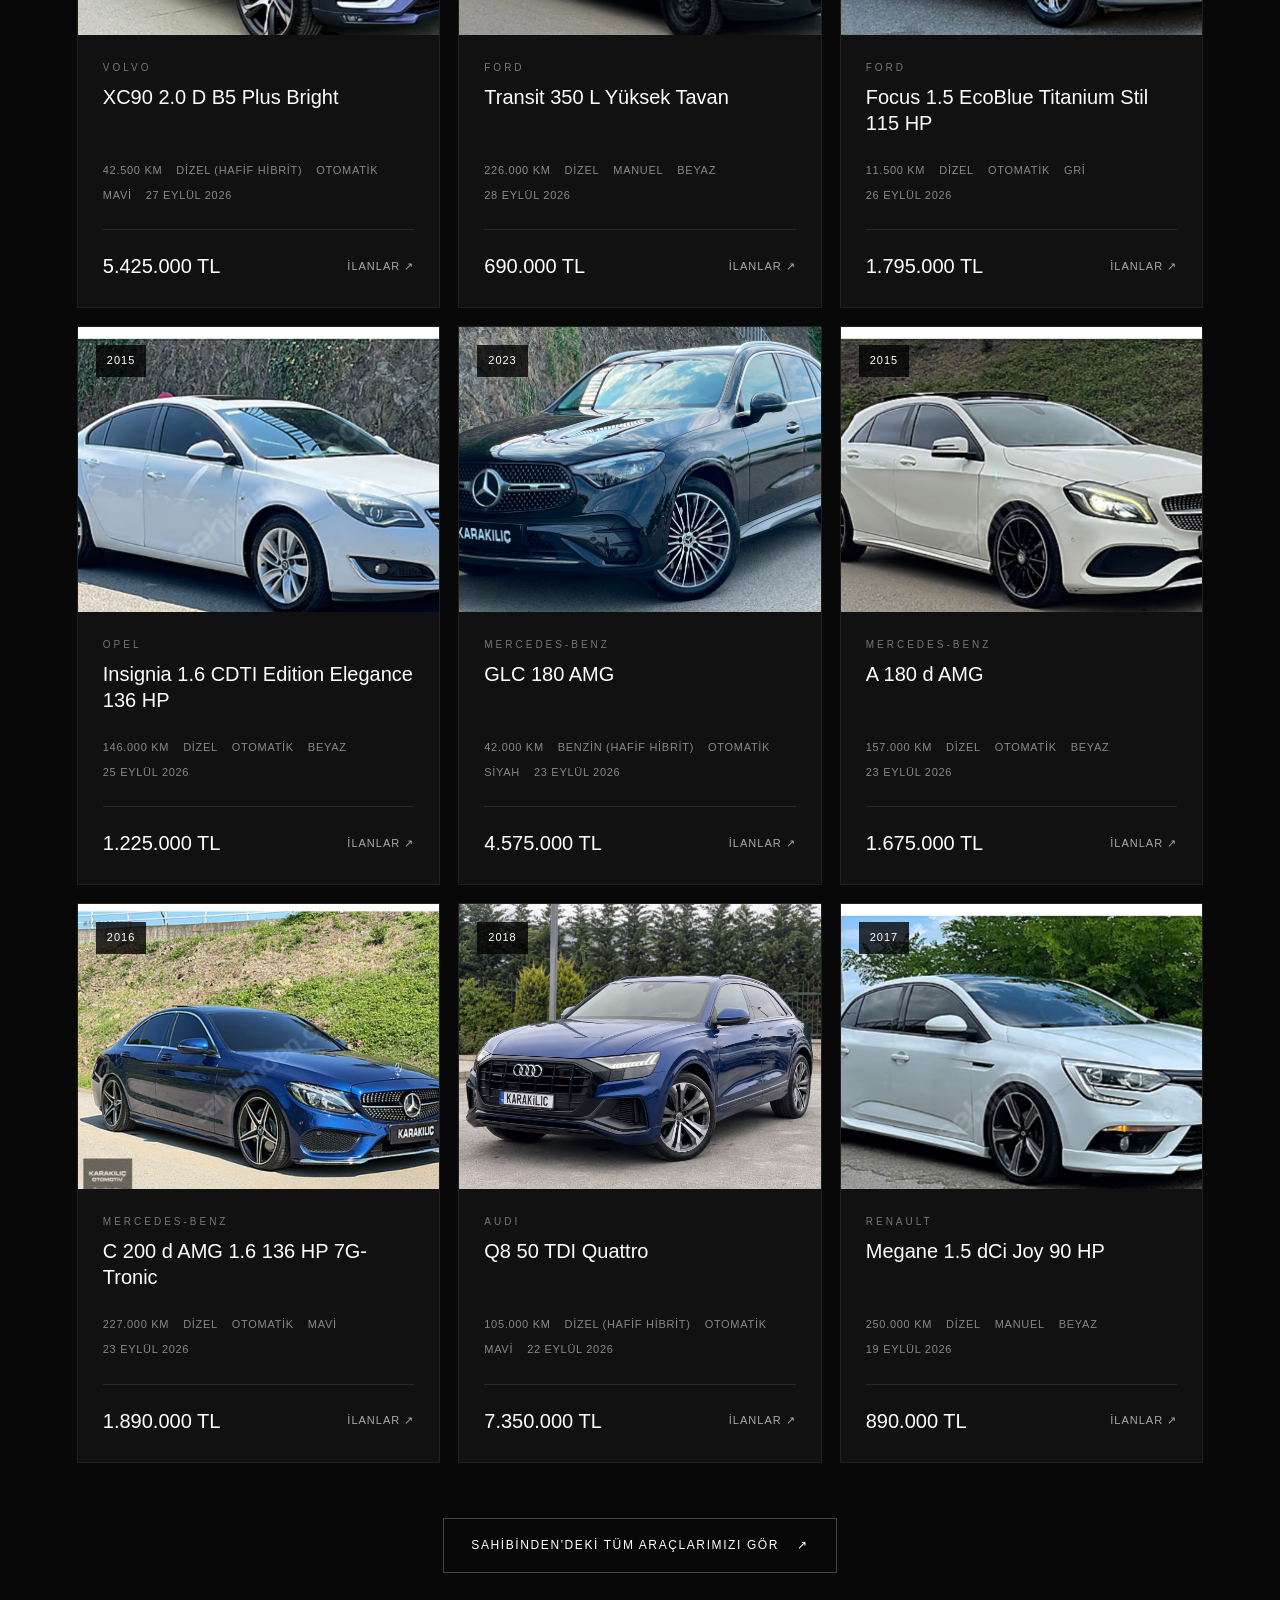
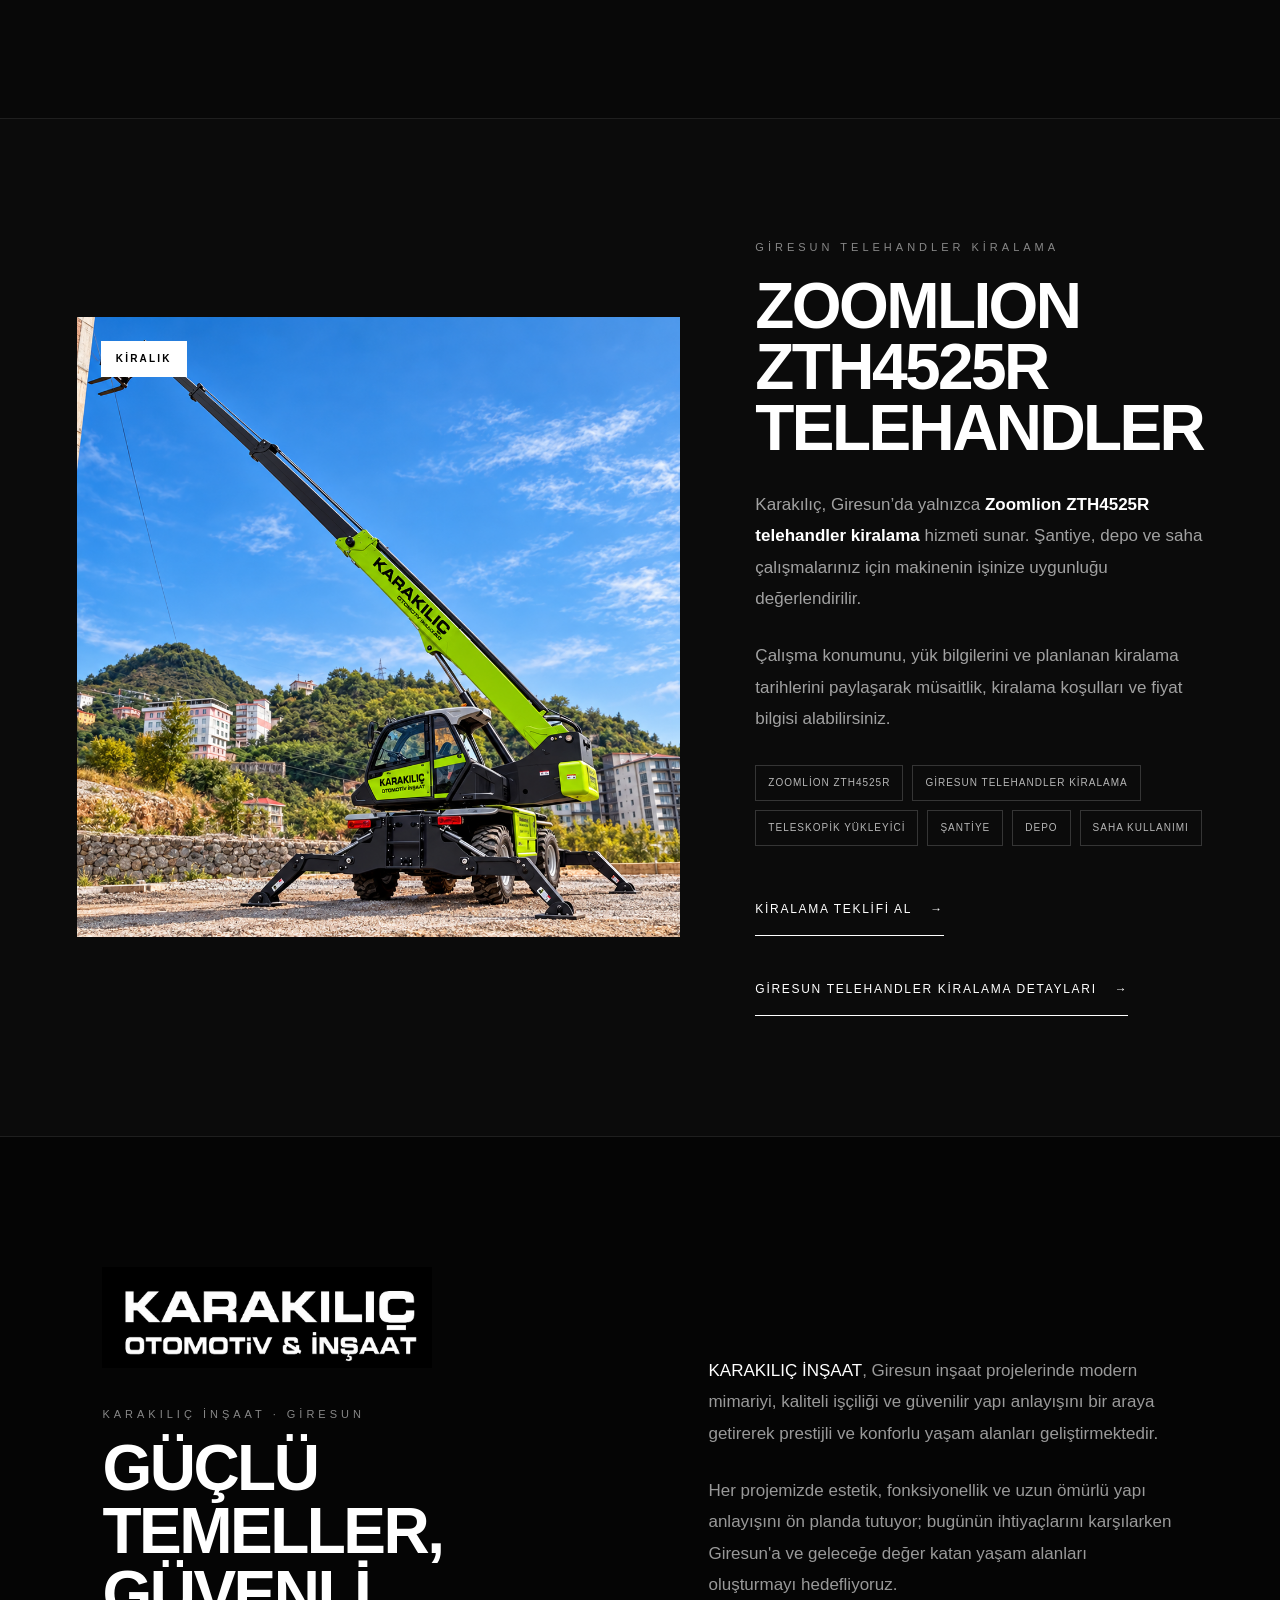
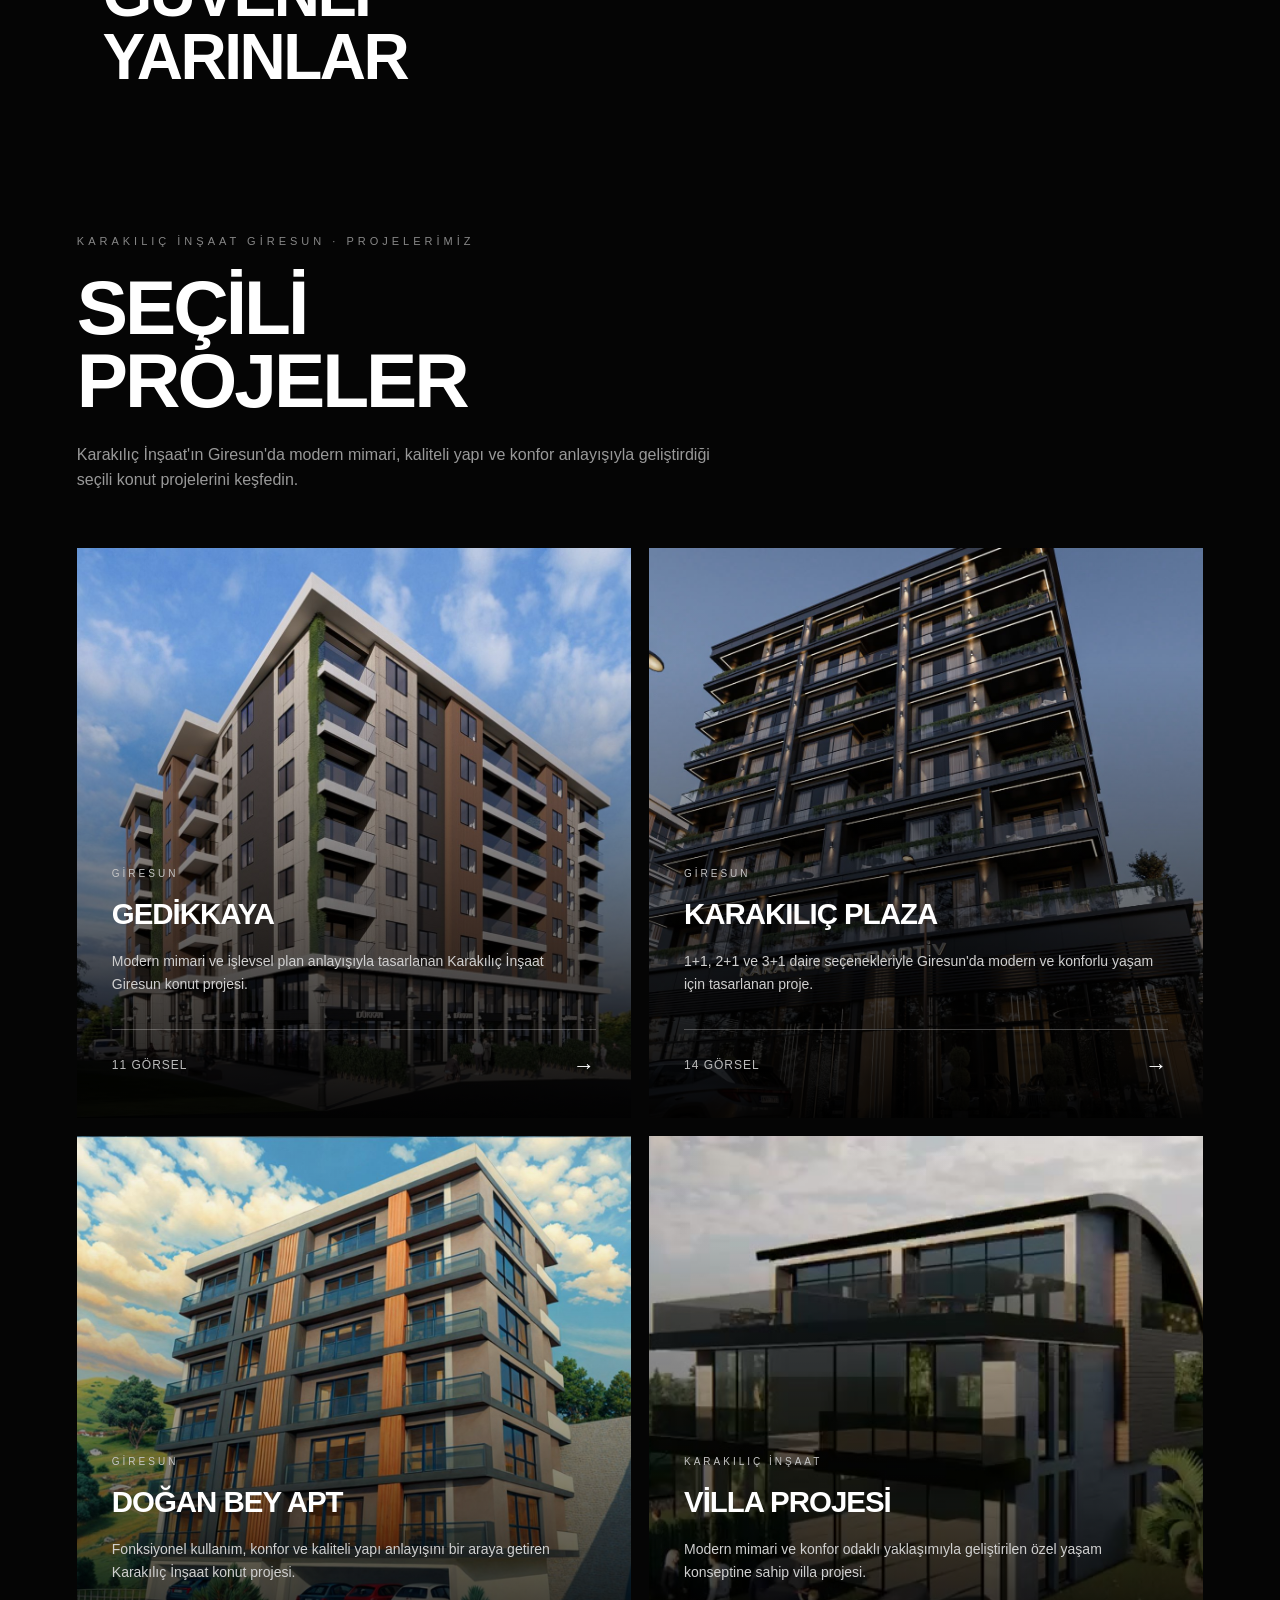
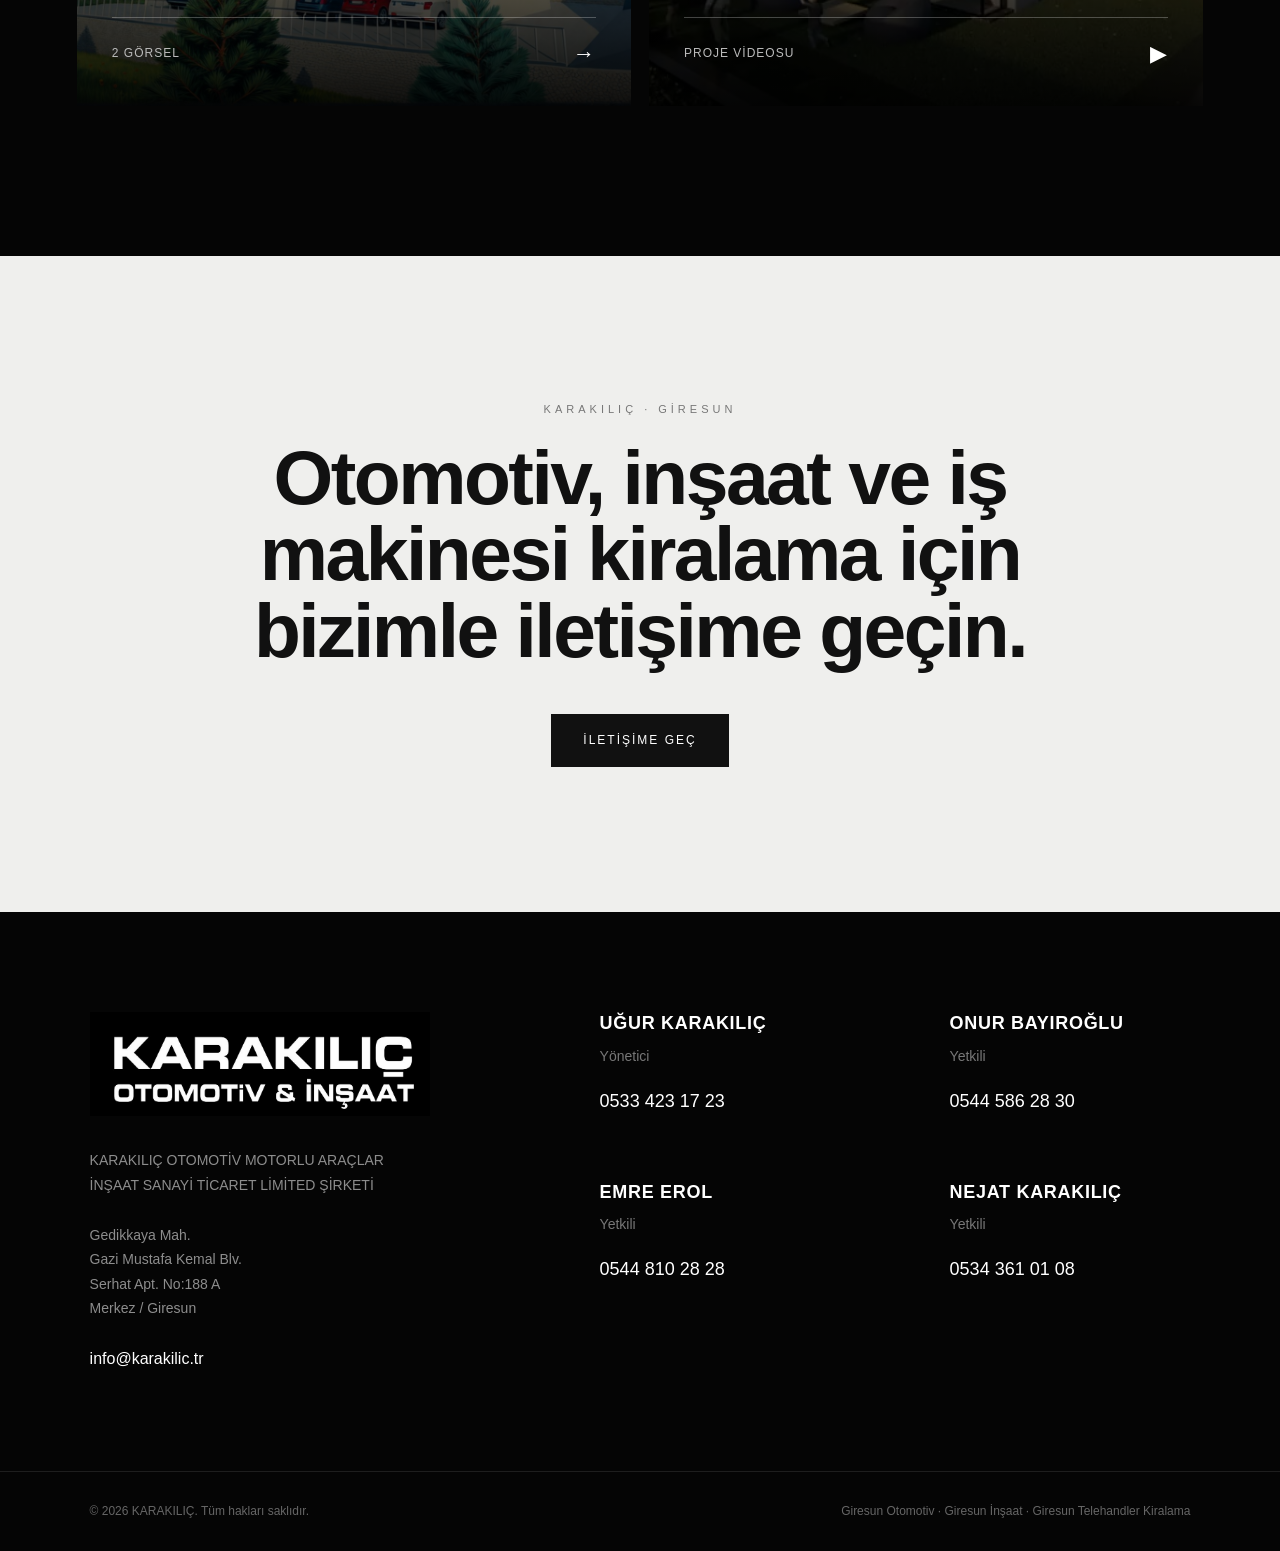
==== commit 4939cb46: "Align homepage SEO with ZTH4525R rental service" ====
--- a/index.html
+++ b/index.html
@@ -30,7 +30,7 @@
 
 
 
-  <title>Giresun Vinç Kiralama | Karakılıç Otomotiv & İnşaat</title>
+  <title>Karakılıç Otomotiv & İnşaat | Giresun</title>
 
 
 
@@ -38,7 +38,7 @@
 
     name="description"
 
-    content="Karakılıç; Giresun'da ikinci el araç satışı, inşaat projeleri, vinç kiralama, Zoomlion ZTH4525R telehandler ve iş makinesi kiralama hizmetleri sunar."
+    content="Karakılıç; Giresun’da ikinci el araç satışı, konut projeleri ve Zoomlion ZTH4525R telehandler kiralama hizmeti sunar."
 
   >
 
@@ -118,7 +118,7 @@
 
     property="og:title"
 
-    content="Giresun Vinç Kiralama | Karakılıç Otomotiv & İnşaat"
+    content="Karakılıç Otomotiv & İnşaat | Giresun"
 
   >
 
@@ -128,7 +128,7 @@
 
     property="og:description"
 
-    content="Giresun'da otomotiv, inşaat, vinç kiralama, Zoomlion ZTH4525R telehandler ve iş makinesi kiralama hizmetleri."
+    content="Karakılıç; Giresun’da ikinci el araç satışı, konut projeleri ve Zoomlion ZTH4525R telehandler kiralama hizmeti sunar."
 
   >
 
@@ -170,7 +170,7 @@
 
     name="twitter:title"
 
-    content="Giresun Vinç Kiralama | Karakılıç Otomotiv & İnşaat"
+    content="Karakılıç Otomotiv & İnşaat | Giresun"
 
   >
 
@@ -180,7 +180,7 @@
 
     name="twitter:description"
 
-    content="Giresun'da otomotiv, inşaat, vinç kiralama, telehandler ve iş makinesi kiralama."
+    content="Karakılıç; Giresun’da ikinci el araç satışı, konut projeleri ve Zoomlion ZTH4525R telehandler kiralama hizmeti sunar."
 
   >
 
@@ -206,174 +206,88 @@
 
 
 
-  <script type="application/ld+json">
-
-  {
-
-    "@context": "https://schema.org",
-
-    "@graph": [
-
-      {
-
-        "@type": [
-
-          "AutoDealer",
-
-          "GeneralContractor",
-
-          "LocalBusiness"
-
-        ],
-
-        "@id": "https://www.karakilic.tr/#business",
-
-        "name": "Karakılıç Otomotiv & İnşaat",
-
-        "legalName": "Karakılıç Otomotiv Motorlu Araçlar İnşaat Sanayi Ticaret Limited Şirketi",
-
-        "url": "https://www.karakilic.tr/",
-
-        "logo": "https://www.karakilic.tr/assets/logo.png",
-
-        "image": [
-
-          "https://www.karakilic.tr/assets/automotive.jpg",
-
-          "https://www.karakilic.tr/assets/karakilicplaza-01.jpg",
-
-          "https://www.karakilic.tr/assets/vehicles/telehandler.png"
-
-        ],
-
-        "description": "Giresun'da otomotiv, inşaat, vinç kiralama, telehandler ve iş makinesi kiralama hizmetleri sunan Karakılıç.",
-
-        "email": "info@karakilic.tr",
-
-        "telephone": "+90 533 423 17 23",
-
-        "address": {
-
-          "@type": "PostalAddress",
-
-          "streetAddress": "Gedikkaya Mah. Gazi Mustafa Kemal Blv. Serhat Apt. No:188 A",
-
-          "addressLocality": "Giresun",
-
-          "addressRegion": "Giresun",
-
-          "addressCountry": "TR"
-
-        },
-
-        "areaServed": {
-
-          "@type": "City",
-
-          "name": "Giresun"
-
-        },
-
-        "sameAs": [
-
-          "https://karakilicoto.sahibinden.com/"
-
-        ],
-
-        "hasOfferCatalog": {
-
-          "@type": "OfferCatalog",
-
-          "name": "Karakılıç Hizmetleri",
-
-          "itemListElement": [
-
-            {
-
-              "@type": "Offer",
-
-              "itemOffered": {
-
-                "@type": "Service",
-
-                "name": "Giresun Otomotiv ve İkinci El Araç Satışı",
-
-                "areaServed": "Giresun"
-
-              }
-
-            },
-
-            {
-
-              "@type": "Offer",
-
-              "itemOffered": {
-
-                "@type": "Service",
-
-                "name": "Giresun İnşaat ve Konut Projeleri",
-
-                "areaServed": "Giresun"
-
-              }
-
-            },
-
-            {
-              "@type": "Offer",
-              "itemOffered": {
-                "@type": "Service",
-                "name": "Giresun Vinç Kiralama",
-                "serviceType": "Vinç Kiralama",
-                "url": "https://www.karakilic.tr/giresun-vinc-kiralama.html",
-                "areaServed": "Giresun"
-              }
-            },
-            {
-              "@type": "Offer",
-              "itemOffered": {
-                "@type": "Service",
-                "name": "Giresun Telehandler ve İş Makinesi Kiralama",
-                "serviceType": "Telehandler ve İş Makinesi Kiralama",
-                "url": "https://www.karakilic.tr/giresun-vinc-kiralama.html",
-                "areaServed": "Giresun"
-              }
+  <script type="application/ld+json">{
+  "@context": "https://schema.org",
+  "@graph": [
+    {
+      "@type": [
+        "AutoDealer",
+        "GeneralContractor",
+        "LocalBusiness"
+      ],
+      "@id": "https://www.karakilic.tr/#business",
+      "name": "Karakılıç Otomotiv & İnşaat",
+      "legalName": "Karakılıç Otomotiv Motorlu Araçlar İnşaat Sanayi Ticaret Limited Şirketi",
+      "url": "https://www.karakilic.tr/",
+      "logo": "https://www.karakilic.tr/assets/logo.png",
+      "image": [
+        "https://www.karakilic.tr/assets/automotive.jpg",
+        "https://www.karakilic.tr/assets/karakilicplaza-01.jpg",
+        "https://www.karakilic.tr/assets/vehicles/telehandler.png"
+      ],
+      "description": "Karakılıç; Giresun’da ikinci el araç satışı, konut projeleri ve Zoomlion ZTH4525R telehandler kiralama hizmeti sunar.",
+      "email": "info@karakilic.tr",
+      "telephone": "+90 533 423 17 23",
+      "address": {
+        "@type": "PostalAddress",
+        "streetAddress": "Gedikkaya Mah. Gazi Mustafa Kemal Blv. Serhat Apt. No:188 A",
+        "addressLocality": "Giresun",
+        "addressRegion": "Giresun",
+        "addressCountry": "TR"
+      },
+      "areaServed": {
+        "@type": "City",
+        "name": "Giresun"
+      },
+      "sameAs": [
+        "https://karakilicoto.sahibinden.com/"
+      ],
+      "hasOfferCatalog": {
+        "@type": "OfferCatalog",
+        "name": "Karakılıç Hizmetleri",
+        "itemListElement": [
+          {
+            "@type": "Offer",
+            "itemOffered": {
+              "@type": "Service",
+              "name": "Giresun Otomotiv ve İkinci El Araç Satışı",
+              "areaServed": "Giresun"
             }
-
-          ]
-
-        }
-
-      },
-
-
-
-      {
-
-        "@type": "WebSite",
-
-        "@id": "https://www.karakilic.tr/#website",
-
-        "url": "https://www.karakilic.tr/",
-
-        "name": "Karakılıç Otomotiv & İnşaat",
-
-        "inLanguage": "tr-TR",
-
-        "publisher": {
-
-          "@id": "https://www.karakilic.tr/#business"
-
-        }
-
+          },
+          {
+            "@type": "Offer",
+            "itemOffered": {
+              "@type": "Service",
+              "name": "Giresun İnşaat ve Konut Projeleri",
+              "areaServed": "Giresun"
+            }
+          },
+          {
+            "@type": "Offer",
+            "itemOffered": {
+              "@type": "Service",
+              "@id": "https://www.karakilic.tr/giresun-vinc-kiralama.html#service",
+              "name": "Giresun Zoomlion ZTH4525R Telehandler Kiralama",
+              "serviceType": "Telehandler Kiralama",
+              "url": "https://www.karakilic.tr/giresun-vinc-kiralama.html",
+              "areaServed": "Giresun"
+            }
+          }
+        ]
       }
-
-    ]
-
-  }
-
-  </script>
+    },
+    {
+      "@type": "WebSite",
+      "@id": "https://www.karakilic.tr/#website",
+      "url": "https://www.karakilic.tr/",
+      "name": "Karakılıç Otomotiv & İnşaat",
+      "inLanguage": "tr-TR",
+      "publisher": {
+        "@id": "https://www.karakilic.tr/#business"
+      }
+    }
+  ]
+}</script>
 
 
 
@@ -3870,7 +3784,7 @@
 
 
       <a href="#kiralik-is-makinesi">
-        Vinç & İş Makinesi
+        Telehandler Kiralama
       </a>
 
 
@@ -4167,7 +4081,7 @@
 
             Ayrıca şantiye, depo ve saha çalışmalarına yönelik
 
-            <strong>vinç kiralama, Zoomlion ZTH4525R telehandler ve iş makinesi kiralama</strong>
+            <strong>Zoomlion ZTH4525R telehandler kiralama</strong>
 
             hizmetimizle Giresun ve çevresindeki işletmelere pratik saha
 
@@ -4613,7 +4527,7 @@
 
           <div class="section-label">
 
-            GİRESUN VİNÇ, TELEHANDLER & İŞ MAKİNESİ KİRALAMA
+            GİRESUN TELEHANDLER KİRALAMA
 
           </div>
 
@@ -4631,17 +4545,10 @@
 
 
 
-          <p>
-
-            Giresun ve çevresinde şantiye, depo ve saha çalışmalarında
-
-            malzeme taşıma, yükleme ve yüksek erişim gerektiren işler için
-
-            <strong>Zoomlion ZTH4525R Telehandler kiralama</strong>
-
-            hizmetimiz bulunmaktadır.
-
-          </p>
+          <p>Karakılıç, Giresun’da yalnızca
+        <strong>Zoomlion ZTH4525R telehandler kiralama</strong>
+        hizmeti sunar. Şantiye, depo ve saha çalışmalarınız için
+        makinenin işinize uygunluğu değerlendirilir.</p>
 
 
 
@@ -4649,15 +4556,9 @@
 
 
 
-          <p>
-
-            <strong>Giresun vinç kiralama, telehandler ve iş makinesi kiralama</strong> ihtiyaçlarınız
-
-            için kiralama süresi, müsaitlik durumu ve detaylı bilgi
-
-            konusunda Karakılıç ekibiyle iletişime geçebilirsiniz.
-
-          </p>
+          <p>Çalışma konumunu, yük bilgilerini ve planlanan
+        kiralama tarihlerini paylaşarak müsaitlik,
+        kiralama koşulları ve fiyat bilgisi alabilirsiniz.</p>
 
 
 
@@ -4668,7 +4569,7 @@
 
 
             <span>
-              Giresun Vinç Kiralama
+              Zoomlion ZTH4525R
             </span>
 
             <span>
@@ -4681,7 +4582,7 @@
 
             <span>
 
-              İş Makinesi Kiralama
+              Teleskopik Yükleyici
 
             </span>
 
@@ -4724,9 +4625,9 @@
               target="_blank"
               rel="noopener noreferrer"
               class="equipment-button"
-              aria-label="Soner Kurt ile vinç ve iş makinesi kiralama için WhatsApp üzerinden iletişime geç"
+              aria-label="Telehandler kiralama için WhatsApp üzerinden iletişime geç"
             >
-              Kiralama Bilgisi Al
+              Kiralama Teklifi Al
               <span>→</span>
             </a>
 
@@ -4734,7 +4635,7 @@
               href="/giresun-vinc-kiralama.html"
               class="equipment-button"
             >
-              Giresun Vinç Kiralama Detayları
+              Giresun Telehandler Kiralama Detayları
               <span>→</span>
             </a>
 
@@ -5662,7 +5563,7 @@
 
     <span>
 
-      Giresun Otomotiv · Giresun İnşaat · Giresun Vinç Kiralama · İş Makinesi Kiralama
+      Giresun Otomotiv · Giresun İnşaat · Giresun Telehandler Kiralama
 
     </span>
 
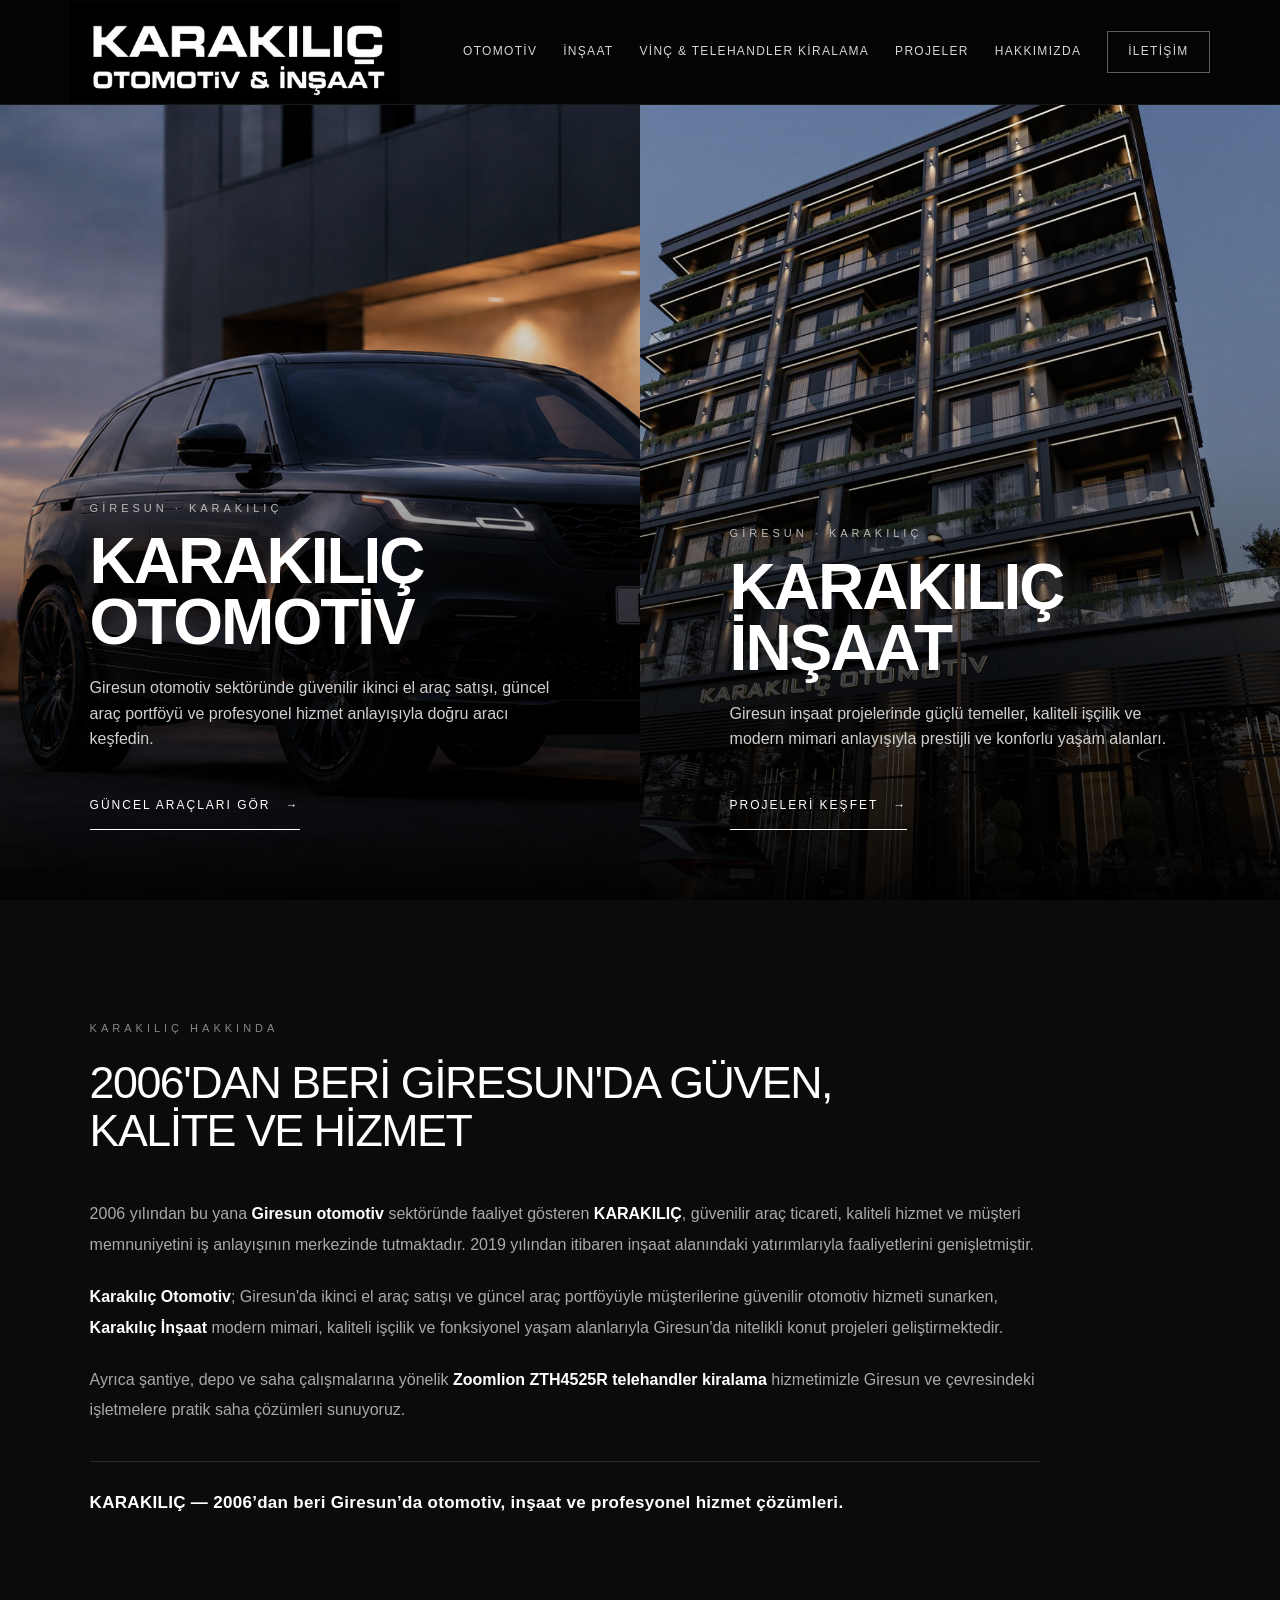
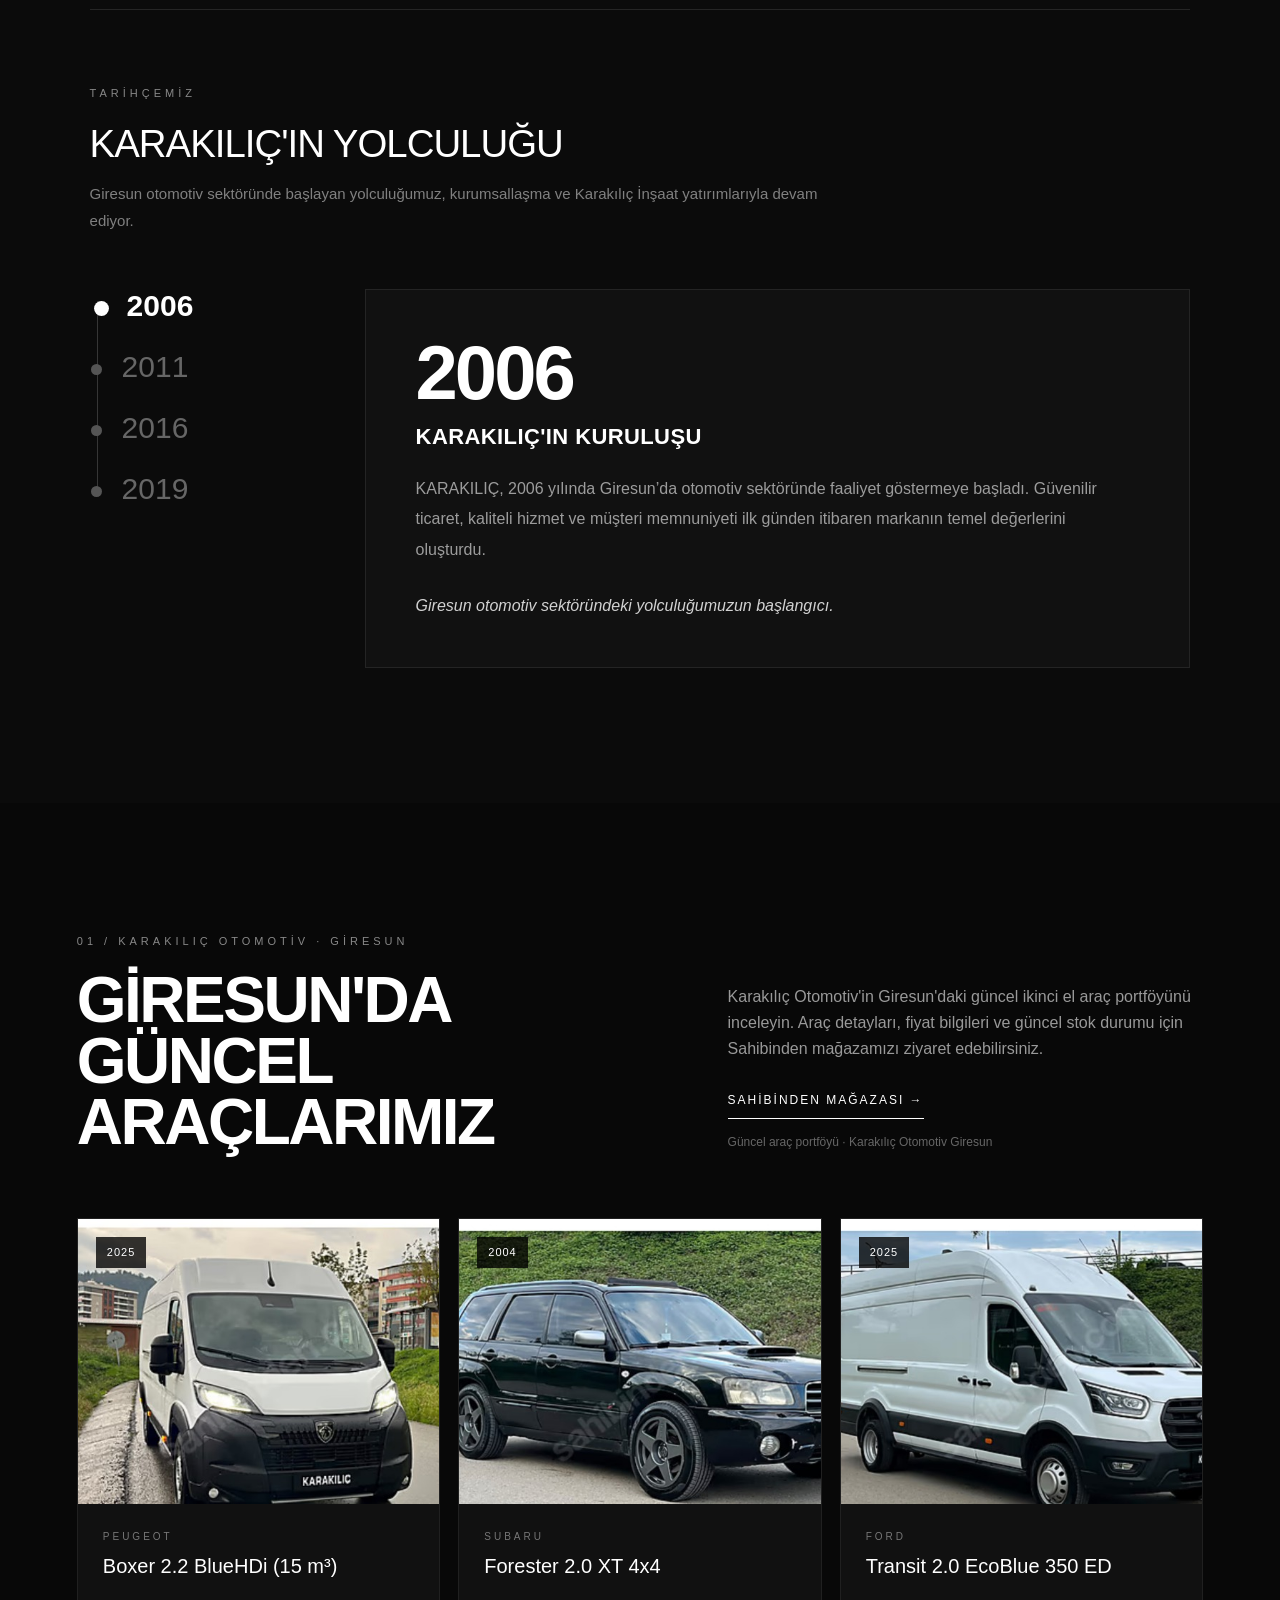
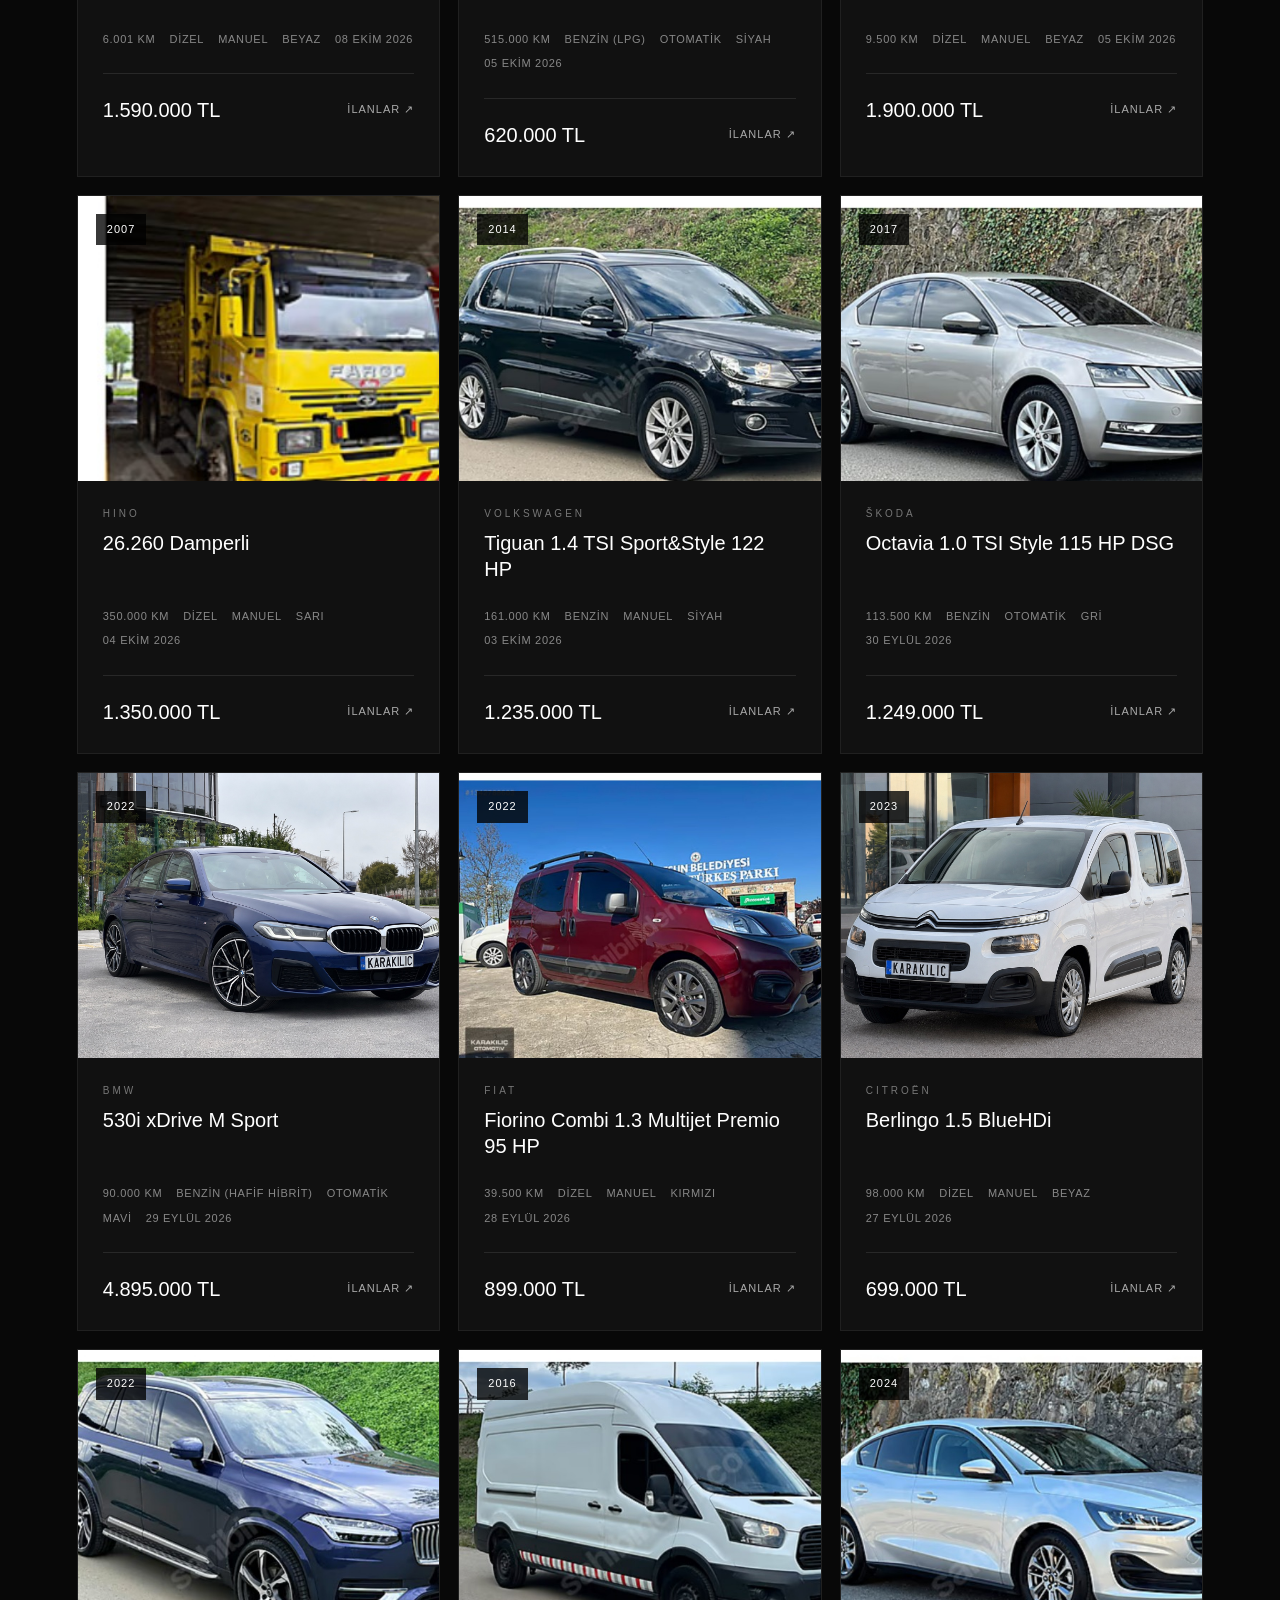
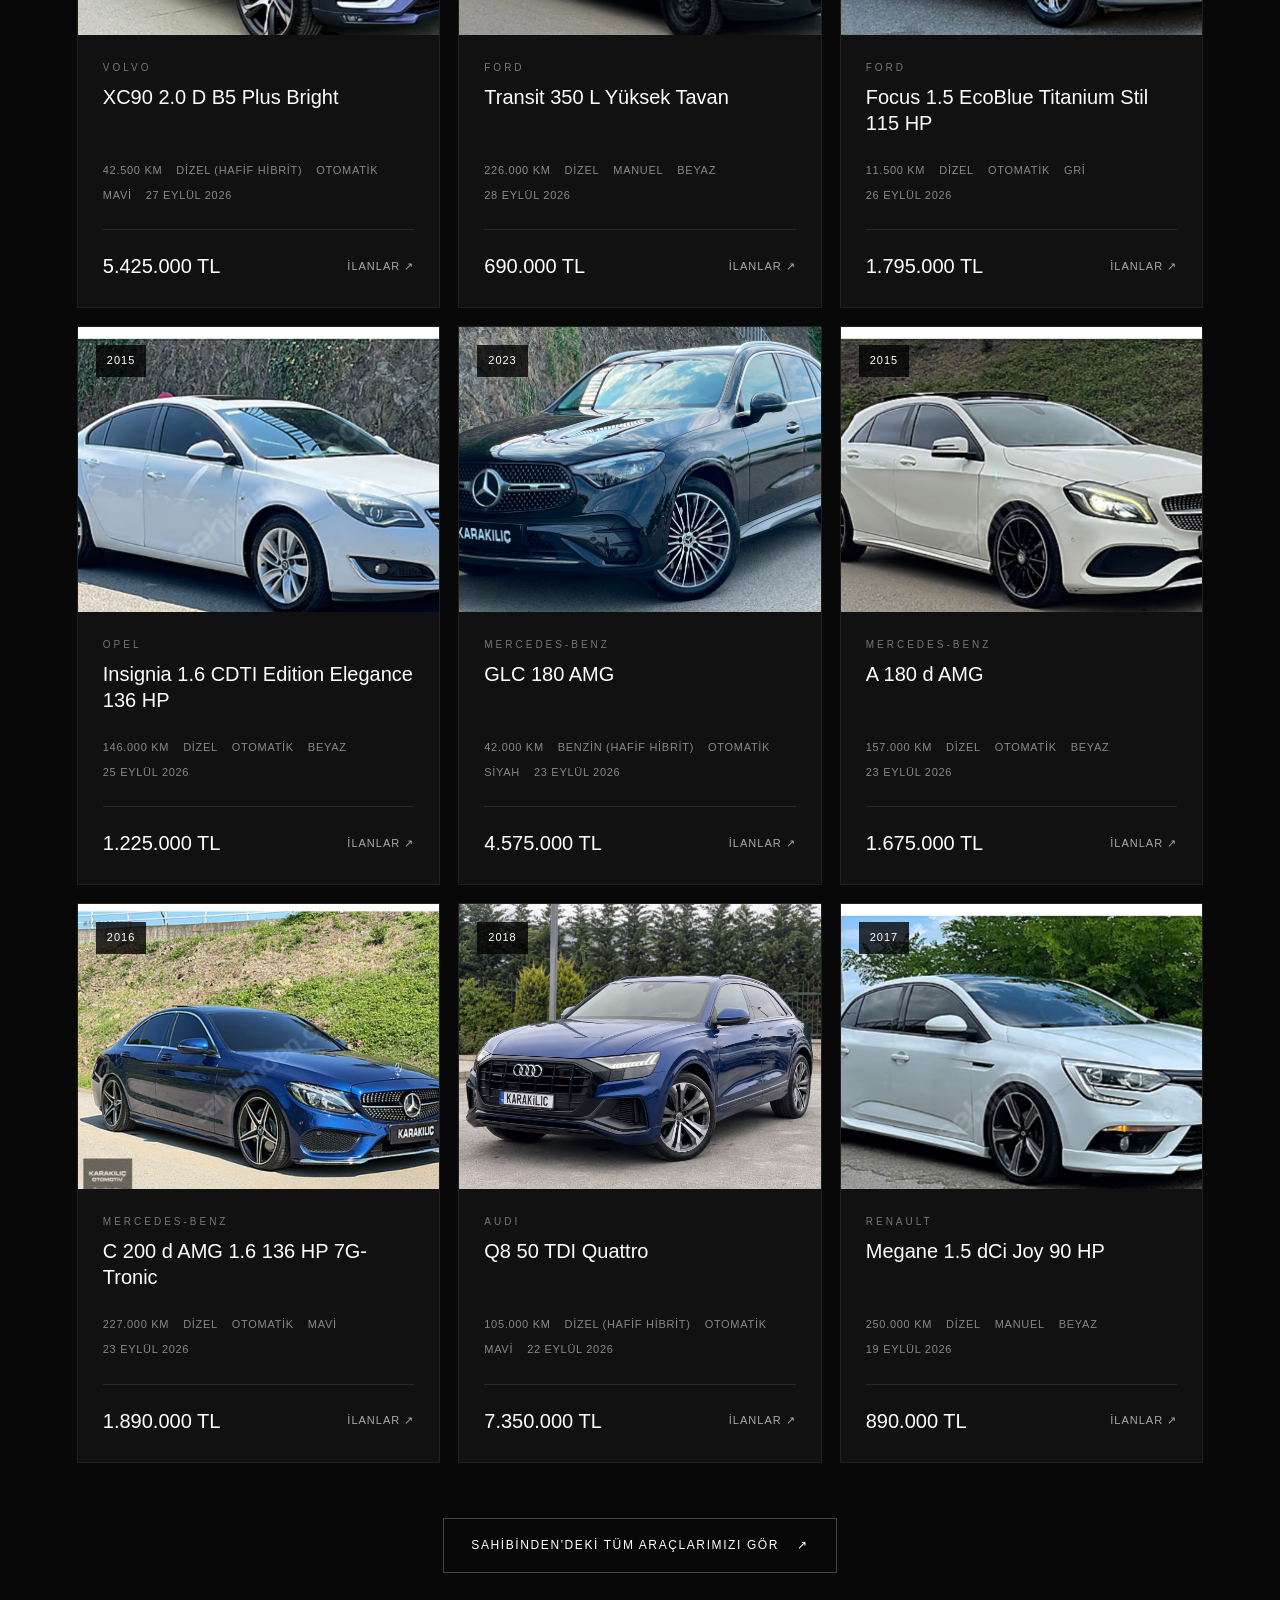
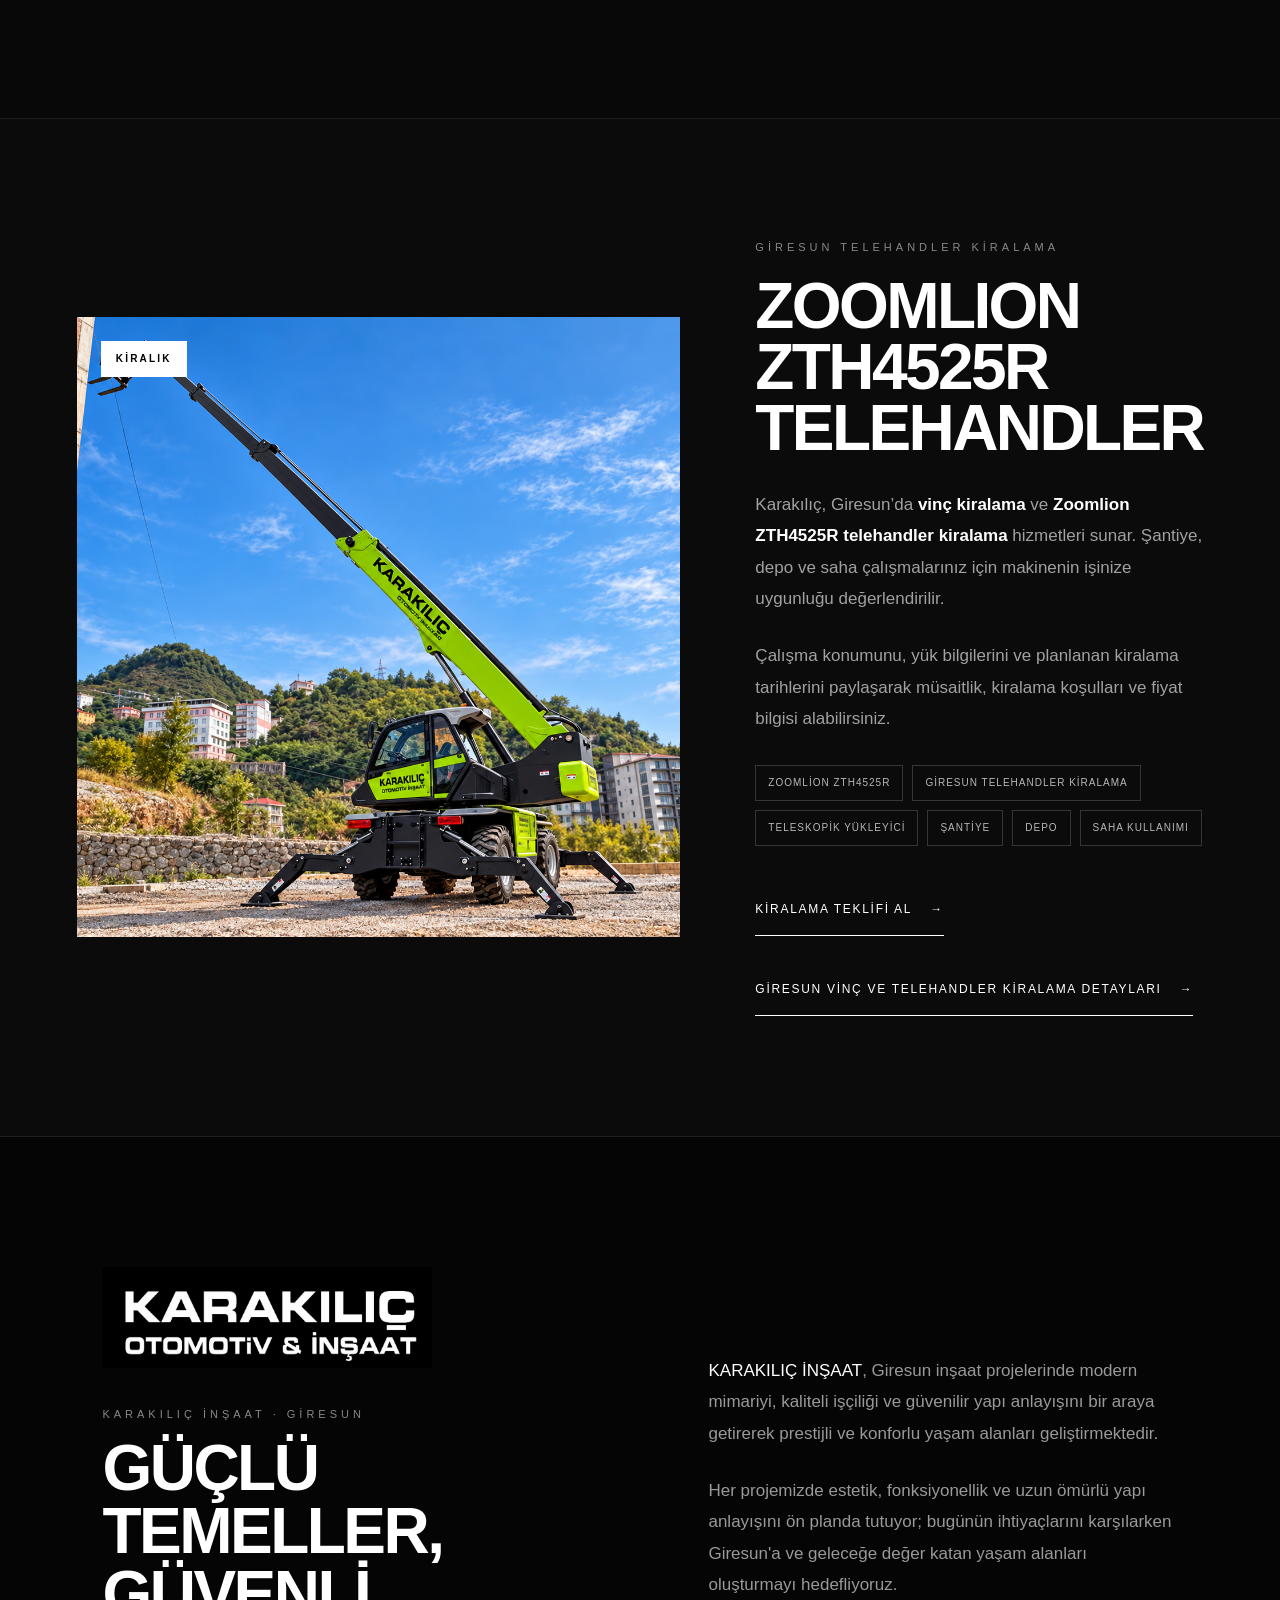
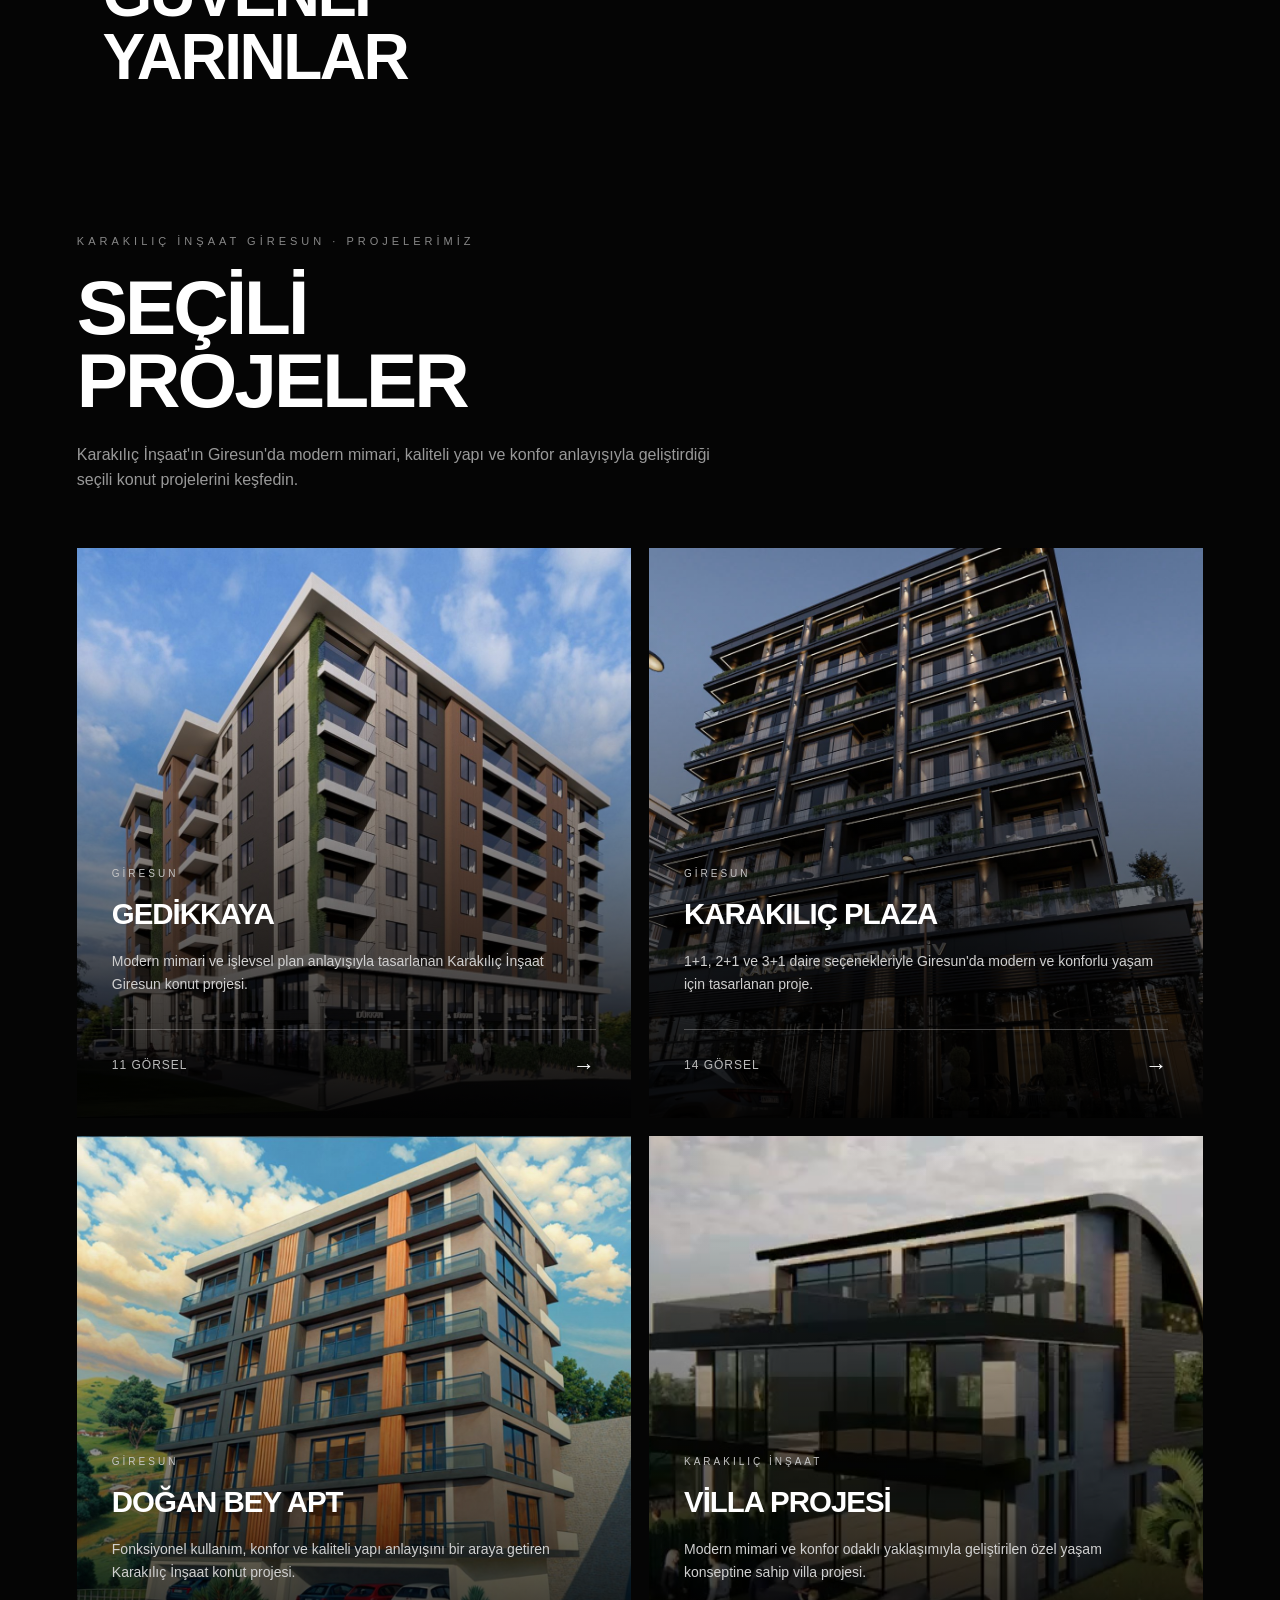
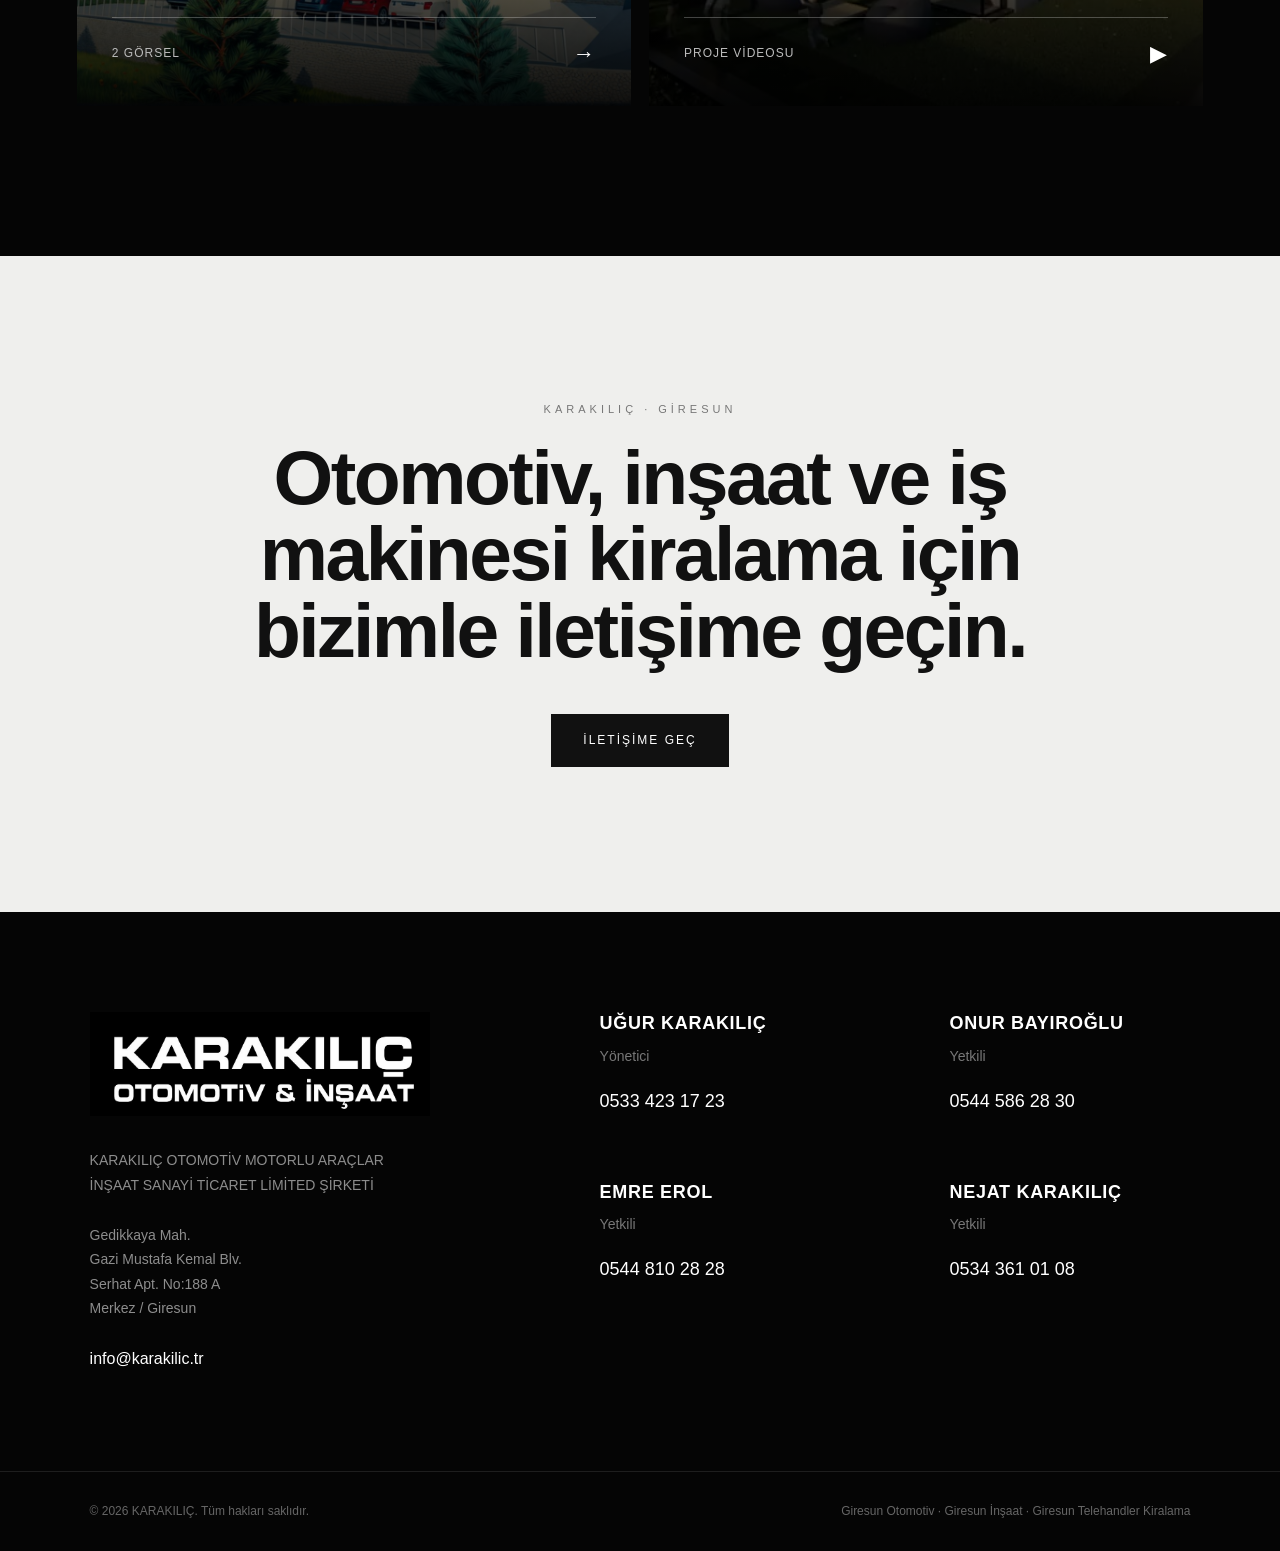
==== commit 14d18751: "giresun vinç kirlama SEO güncellemesi" ====
--- a/index.html
+++ b/index.html
@@ -38,7 +38,7 @@
 
     name="description"
 
-    content="Karakılıç; Giresun’da ikinci el araç satışı, konut projeleri ve Zoomlion ZTH4525R telehandler kiralama hizmeti sunar."
+    content="Karakılıç; Giresun’da ikinci el araç satışı, konut projeleri, vinç kiralama ve Zoomlion ZTH4525R telehandler kiralama hizmeti sunar."
 
   >
 
@@ -128,7 +128,7 @@
 
     property="og:description"
 
-    content="Karakılıç; Giresun’da ikinci el araç satışı, konut projeleri ve Zoomlion ZTH4525R telehandler kiralama hizmeti sunar."
+    content="Karakılıç; Giresun’da ikinci el araç satışı, konut projeleri, vinç kiralama ve Zoomlion ZTH4525R telehandler kiralama hizmeti sunar."
 
   >
 
@@ -180,7 +180,7 @@
 
     name="twitter:description"
 
-    content="Karakılıç; Giresun’da ikinci el araç satışı, konut projeleri ve Zoomlion ZTH4525R telehandler kiralama hizmeti sunar."
+    content="Karakılıç; Giresun’da ikinci el araç satışı, konut projeleri, vinç kiralama ve Zoomlion ZTH4525R telehandler kiralama hizmeti sunar."
 
   >
 
@@ -225,7 +225,7 @@
         "https://www.karakilic.tr/assets/karakilicplaza-01.jpg",
         "https://www.karakilic.tr/assets/vehicles/telehandler.png"
       ],
-      "description": "Karakılıç; Giresun’da ikinci el araç satışı, konut projeleri ve Zoomlion ZTH4525R telehandler kiralama hizmeti sunar.",
+      "description": "Karakılıç; Giresun’da ikinci el araç satışı, konut projeleri, vinç kiralama ve Zoomlion ZTH4525R telehandler kiralama hizmeti sunar.",
       "email": "info@karakilic.tr",
       "telephone": "+90 533 423 17 23",
       "address": {
@@ -267,8 +267,8 @@
             "itemOffered": {
               "@type": "Service",
               "@id": "https://www.karakilic.tr/giresun-vinc-kiralama.html#service",
-              "name": "Giresun Zoomlion ZTH4525R Telehandler Kiralama",
-              "serviceType": "Telehandler Kiralama",
+              "name": "Giresun Vinç Kiralama ve Telehandler Kiralama",
+              "serviceType": ["Vinç Kiralama", "Telehandler Kiralama"],
               "url": "https://www.karakilic.tr/giresun-vinc-kiralama.html",
               "areaServed": "Giresun"
             }
@@ -3784,7 +3784,7 @@
 
 
       <a href="#kiralik-is-makinesi">
-        Telehandler Kiralama
+        Vinç & Telehandler Kiralama
       </a>
 
 
@@ -4545,9 +4545,8 @@
 
 
 
-          <p>Karakılıç, Giresun’da yalnızca
-        <strong>Zoomlion ZTH4525R telehandler kiralama</strong>
-        hizmeti sunar. Şantiye, depo ve saha çalışmalarınız için
+          <p>Karakılıç, Giresun’da <strong>vinç kiralama</strong> ve
+        <strong>Zoomlion ZTH4525R telehandler kiralama</strong> hizmetleri sunar. Şantiye, depo ve saha çalışmalarınız için
         makinenin işinize uygunluğu değerlendirilir.</p>
 
 
@@ -4635,7 +4634,7 @@
               href="/giresun-vinc-kiralama.html"
               class="equipment-button"
             >
-              Giresun Telehandler Kiralama Detayları
+              Giresun Vinç ve Telehandler Kiralama Detayları
               <span>→</span>
             </a>
 
